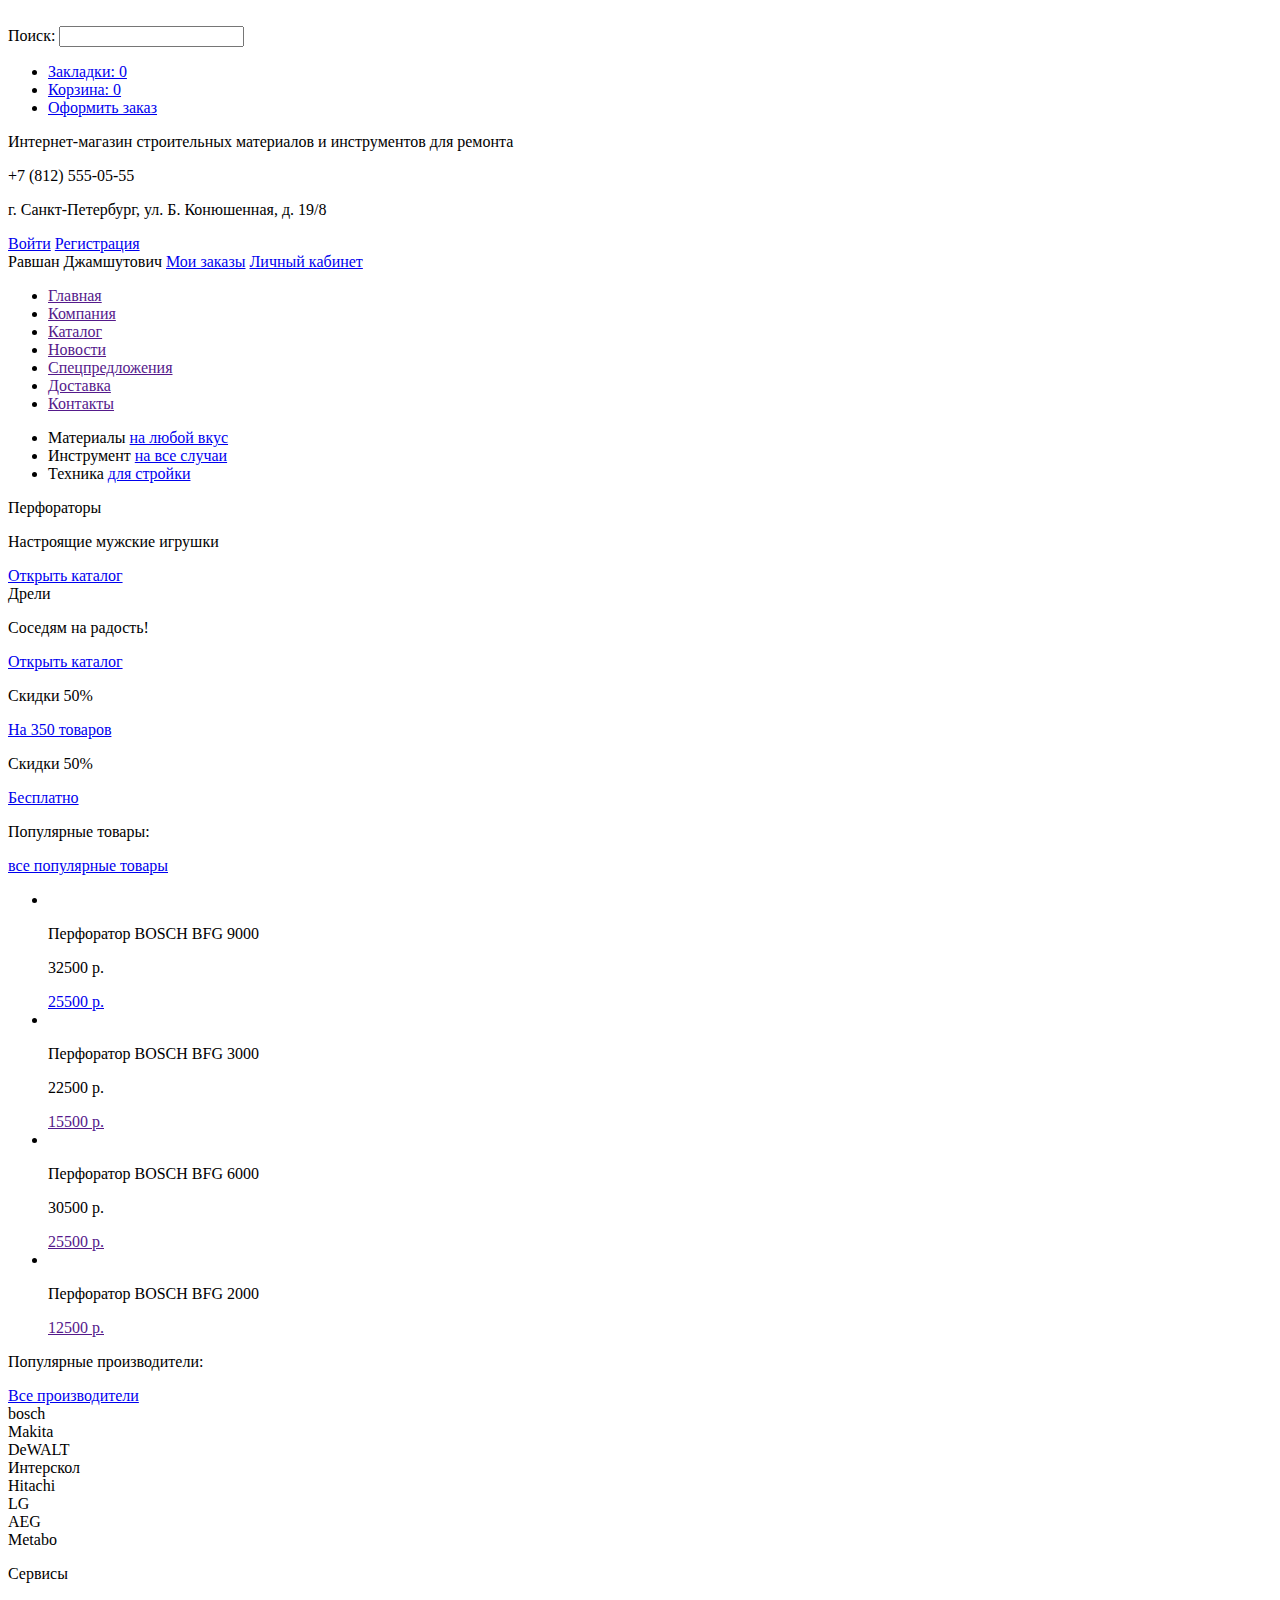
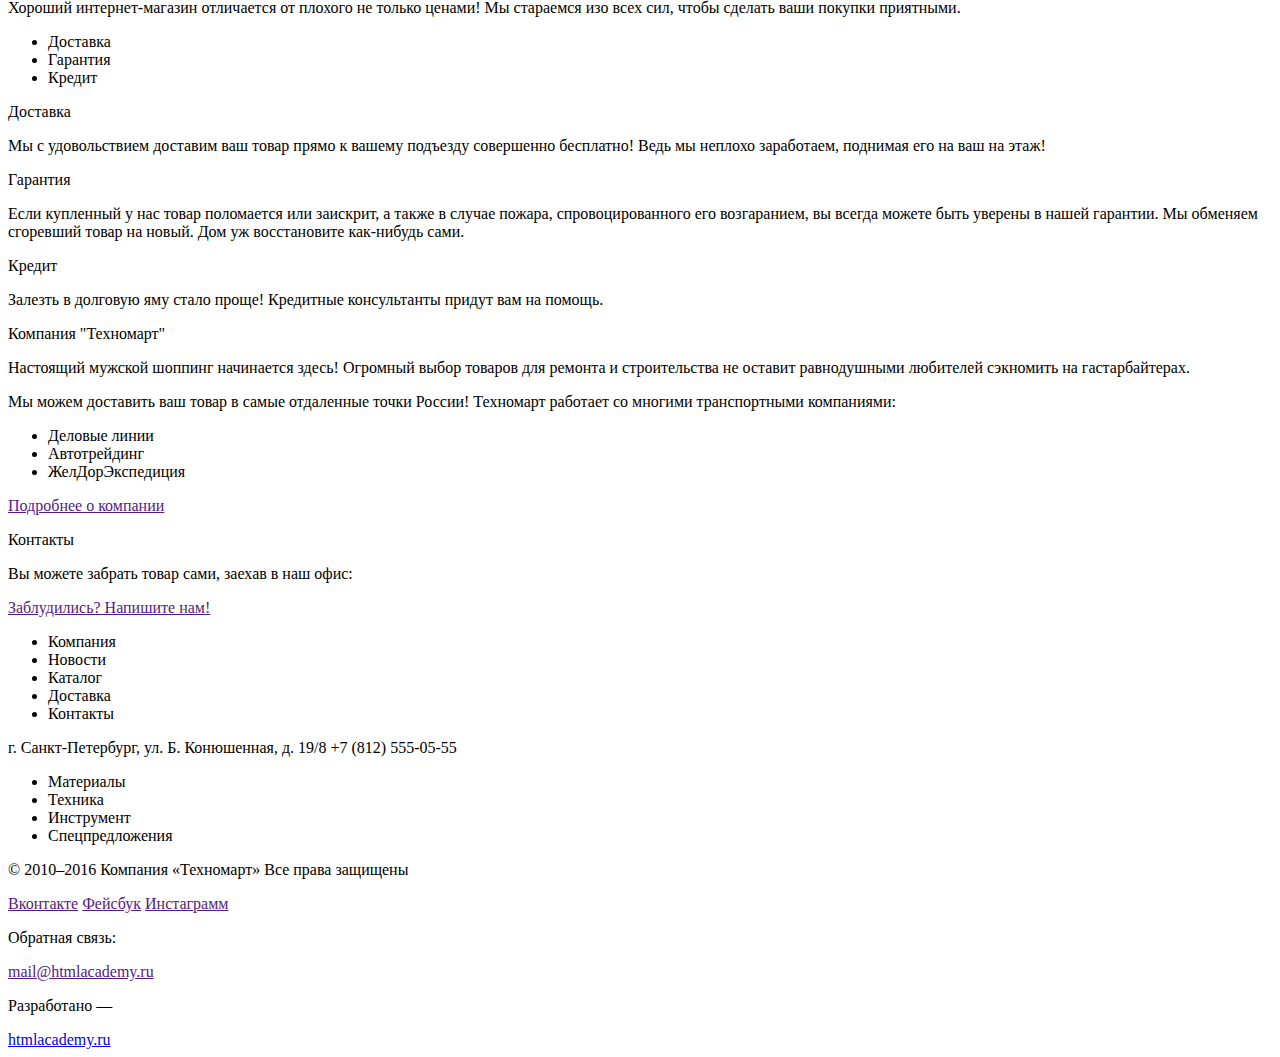
==== index.html @ 4c8e5099 "разметка catalog" ====
<!DOCTYPE html>
<html lang="ru">
  <head>
    <meta charset="utf-8">
    <title>HTML Academy: Техномарт</title>
  </head>
  <body>
    <header>
      <section class="top-menu">
        <div class="logo">
          <img src="" alt="">
        </div>
        <section class="top-menu__search">
          <form action="">
            <label for="search">Поиск:</label>
            <input type="text" name="search">
          </form>
        </section>
        <section class="top-menu__cart">
          <ul class="cart__list">
            <li class="cart__item">
              <a href="#" class="cart__link">Закладки: 0</a>
            </li>
            <li class="cart__item">
              <a href="#" class="cart__link">Корзина: 0</a>
            </li>
            <li class="cart__item">
              <a href="#" class="cart__link">Оформить заказ</a>
            </li>
          </ul>
        </section>
      </section>
      <section class="user-menu">
        <div class="user-menu__slogan">
          <p>Интернет-магазин строительных материалов и инструментов для ремонта</p>
        </div>
        <section class="user-menu__contacts">
          <p class="user-menu__contacts-tel">+7 (812) 555-05-55</p>
          <p class="user-menu__contacts-adress">г. Санкт-Петербург, ул. Б. Конюшенная, д. 19/8</p>
        </section>
        <section class="user-menu__login">
          <div class="user-menu__login-enter">
            <a href="#">Войти</a>
            <a href="#">Регистрация</a>
          </div>
          <div class="user-menu__login-info  user-menu__login-info--hidden">
            <a class="user-menu__login-name">Равшан Джамшутович</a>
            <a href="#">Мои заказы</a>
            <a href="#">Личный кабинет</a>
          </div>
        </section>
      </section>
      <nav class="menu-navigation">
        <ul class="menu-navigation__list">
          <li class="menu-navigation__item">
            <a href="" class="menu-navigation__link">Главная</a>
            </li>
          <li class="menu-navigation__item">
            <a href="" class="menu-navigation__link">Компания</a>
          </li>
          <li class="menu-navigation__item">
            <a href="" class="menu-navigation__link">Каталог</a>
          </li>
          <li class="menu-navigation__item">
            <a href="" class="menu-navigation__link">Новости</a>
          </li>
          <li class="menu-navigation__item">
            <a href="" class="menu-navigation__link">Спецпредложения</a>
          </li>
          <li class="menu-navigation__item">
            <a href="" class="menu-navigation__link">Доставка</a>
          </li>
          <li class="menu-navigation__item">
            <a href="" class="menu-navigation__link">Контакты</a>
          </li>
        </ul>
      </nav>
    </header>
    <main>
      <section class="sub-menu">
        <section class="category">
          <ul class="category__list">
            <li class="category__item">Материалы
              <a href="#" class="category__item-link">на любой вкус</a>
            </li>
            <li class="category__item">Инструмент
              <a href="#" class="category__item-link">на все случаи</a>
            </li>
            <li class="category__item">Техника
              <a href="#" class="category__item-link">для стройки</a>
            </li>
          </ul>
        </section>
        <section class="slider">
          <span>Перфораторы</span>
          <p>Настроящие мужские игрушки</p>
          <div class="controls">
            <div class="controls__prev"></div>
            <div class="controls__next"></div>
          </div>
          <a href="#" class="slider__link">Открыть каталог</a>
        </section>
        <section class="slider">
          <span>Дрели</span>
          <p>Соседям на радость!</p>
          <div class="controls">
            <div class="controls__prev"></div>
            <div class="controls__next"></div>
          </div>
          <a href="#" class="slider__link">Открыть каталог</a>
        </section>
        <section class="sale">
          <p class="sale__title">Скидки 50%</p>
          <a href="#" class="sale__link">На 350 товаров</a>
        </section>
        <section class="shipping">
          <p class="shipping__title">Скидки 50%</p>
          <a href="#" class="shipping__link">Бесплатно</a>
        </section>
      </section>
      <section class="popular-product">
        <div class="popular-product__title">
          <p>Популярные товары:</p>
          <a href="#" class="popular-product__title-link">все популярные товары</a>
        </div>
        <section class="popular-product__name">
          <ul class="popular-product__list">
            <li class="popular-product__item">
              <div class="popular-product__item-img">
                <img src="" alt="">
              </div>
              <p class="popular-product__item-title">Перфоратор BOSCH BFG 9000</p>
              <p class="popular-product__item-oldcost">32500 р.</p>
              <a href="#" class="popular-product__item-price">25500 р.</a>
            </li>
            <li class="popular-product__item">
              <div class="popular-product__item-img">
                <img src="" alt="">
              </div>
              <p class="popular-product__item-title">Перфоратор BOSCH BFG 3000</p>
              <p class="popular-product__item-oldcost">22500 р.</p>
              <a href="" class="popular-product__item-price">15500 р.</a>
            </li>
            <li class="popular-product__item">
              <div class="popular-product__item-img">
                <img src="" alt="">
              </div>
              <p class="popular-product__item-title">Перфоратор BOSCH BFG 6000</p>
              <p class="popular-product__item-oldcost">30500 р.</p>
              <a href="" class="popular-product__item-price">25500 р.</a>
            </li>
            <li class="popular-product__item">
              <div class="popular-product__item-img">
                <img src="" alt="">
              </div>
              <p class="popular-product__item-title">Перфоратор BOSCH BFG 2000</p>
              <a href="" class="popular-product__item-price">12500 р.</a>
            </li>
          </ul>
        </section>
      </section>
      <section class="popular-mark">
        <div class="popular-mark__title">
          <p>Популярные производители:</p>
          <a href="#" class="popular-mark__title-link">Все производители</a>
        </div>
        <section class="popular-mark__name">
          <li class="popular-mark__item">
            <span class="popular-mark__item-name  popular-mark__item-name--hidden">bosch</span>
            <a href="" class="popular-mark__item-link">
              <img src="" alt="">
            </a>
          </li>
          <li class="popular-mark__item">
            <span class="popular-mark__item-name  popular-mark__item-name--hidden">Makita</span>
            <a href="" class="popular-mark__item-link">
              <img src="" alt="">
            </a>
          </li>
          <li class="popular-mark__item">
            <span class="popular-mark__item-name  popular-mark__item-name--hidden">DeWALT</span>
            <a href="" class="popular-mark__item-link">
              <img src="" alt="">
            </a>
          </li>
          <li class="popular-mark__item">
            <span class="popular-mark__item-name  popular-mark__item-name--hidden">Интерскол</span>
            <a href="" class="popular-mark__item-link">
              <img src="" alt="">
            </a>
          </li>
          <li class="popular-mark__item">
            <span class="popular-mark__item-name  popular-mark__item-name--hidden">Hitachi</span>
            <a href="" class="popular-mark__item-link">
              <img src="" alt="">
            </a>
          </li>
          <li class="popular-mark__item">
            <span class="popular-mark__item-name  popular-mark__item-name--hidden">LG</span>
            <a href="" class="popular-mark__item-link">
              <img src="" alt="">
            </a>
          </li>
          <li class="popular-mark__item">
            <span class="popular-mark__item-name  popular-mark__item-name--hidden">AEG</span>
            <a href="" class="popular-mark__item-link">
              <img src="" alt="">
            </a>
          </li>
          <li class="popular-mark__item">
            <span class="popular-mark__item-name  popular-mark__item-name--hidden">Metabo</span>
            <a href="" class="popular-mark__item-link">
              <img src="" alt="">
            </a>
          </li>
        </section>
      </section>
      <section class="service">
        <div class="service__description">
          <p class="service__title">Сервисы</p>
          <p class="service__subtitle">Хороший интернет-магазин отличается от плохого не только ценами! Мы стараемся изо всех сил, чтобы сделать ваши покупки приятными.</p>
        </div>
        <section class="service__submenu">
          <ul class="service__submenu-list">
            <li class="service__submenu-item">Доставка</li>
            <li class="service__submenu-item">Гарантия</li>
            <li class="service__submenu-item">Кредит</li>
          </ul>
        </section>
          <section class="service__features">
            <p class="service__features-title">Доставка</p>
            <p class="service__features-description">Мы с удовольствием доставим ваш товар прямо к вашему подъезду совершенно бесплатно! Ведь мы неплохо заработаем, поднимая его на ваш на этаж!
            </p>
          </section>
          <section class="service__features">
            <p class="service__features-title">Гарантия</p>
            <p class="service__features-description">Если купленный у нас товар поломается или заискрит, а также в случае пожара, спровоцированного его возгаранием,  вы всегда можете быть уверены в нашей гарантии. Мы обменяем сгоревший товар на новый. Дом уж восстановите как-нибудь сами.
            </p>
          </section>
          <section class="service__features">
            <p class="service__features-title">Кредит</p>
            <p class="service__features-description">Залезть в долговую яму стало проще! Кредитные консультанты придут вам на помощь.
            </p>
          </section>
      </section>
      <section class="info">
        <section class="about-us">
          <p class="about-us__title">Компания "Техномарт"</p>
          <p class="about-us__description">Настоящий мужской шоппинг начинается здесь! Огромный выбор товаров для ремонта и строительства не оставит равнодушными любителей сэкномить на гастарбайтерах.
          </p>
          <p class="about-us__delivery">Мы можем доставить ваш товар в самые отдаленные точки России! Техномарт работает со многими транспортными компаниями:
          </p>
          <ul class="about-us__delivery-list">
            <li class="about-us__delivery-item">Деловые линии</li>
            <li class="about-us__delivery-item">Автотрейдинг</li>
            <li class="about-us__delivery-item">ЖелДорЭкспедиция</li>
          </ul>
          <a href="" class="about-us__link">Подробнее о компании</a>
        </section>
        <section class="contacts">
          <p class="contacts__title">Контакты</p>
          <p class="contacts__description">Вы можете забрать товар сами, заехав в наш офис:
          </p>
          <div class="contacts__map"></div>
          <a href="" class="contacts__popup">Заблудились? Напишите нам!</a>
        </section>
      </section>
    </main>
    <footer>
      <div class="footer__top">
        <div class="logo"></div>
        <nav class="footer__top-menu">
          <ul class="footer__top-menu-list">
            <li class="footer__top-menu-item">Компания</li>
            <li class="footer__top-menu-item">Новости</li>
            <li class="footer__top-menu-item">Каталог</li>
            <li class="footer__top-menu-item">Доставка</li>
            <li class="footer__top-menu-item">Контакты</li>
          </ul>
        </nav>
        <p class="footer__top-adress">г. Санкт-Петербург, ул. Б. Конюшенная, д. 19/8 +7 (812) 555-05-55
        </p>
        <section class="footer__top-submenu">
          <ul class="footer__top-submenu-list">
            <li class="footer__top-submenu-item">Материалы</li>
            <li class="footer__top-submenu-item">Техника</li>
            <li class="footer__top-submenu-item">Инструмент</li>
            <li class="footer__top-submenu-item">Спецпредложения</li>
          </ul>
        </section>
      </div>
      <div class="footer-bottom">
        <section class="footer-bottom__copyright">
          <p class="footer-bottom__copyright-text">© 2010–2016 Компания «Техномарт» Все права защищены
          </p>
        </section>
        <section class="footer-bottom__social">
          <a href="" class="footer-bottom__social-link">Вконтакте</a>
          <a href="" class="footer-bottom__social-link">Фейсбук</a>
          <a href="" class="footer-bottom__social-link">Инстаграмм</a>
        </section>
        <div class="footer-bottom__feedback">
          <p class="footer-bottom__feedback-text">Обратная связь:</p>
          <a href="" class="footer-bottom__feedback-mail">mail@htmlacademy.ru</a>
        </div>
        <div class="footer-bottom__developer">
          <p class="footer-bottom__developer-text">Разработано —</p>
          <a href="htmlacademy.ru" class="footer-bottom__developer-link">htmlacademy.ru</a>
        </div>
      </div>
    </footer>
  </body>
</html>
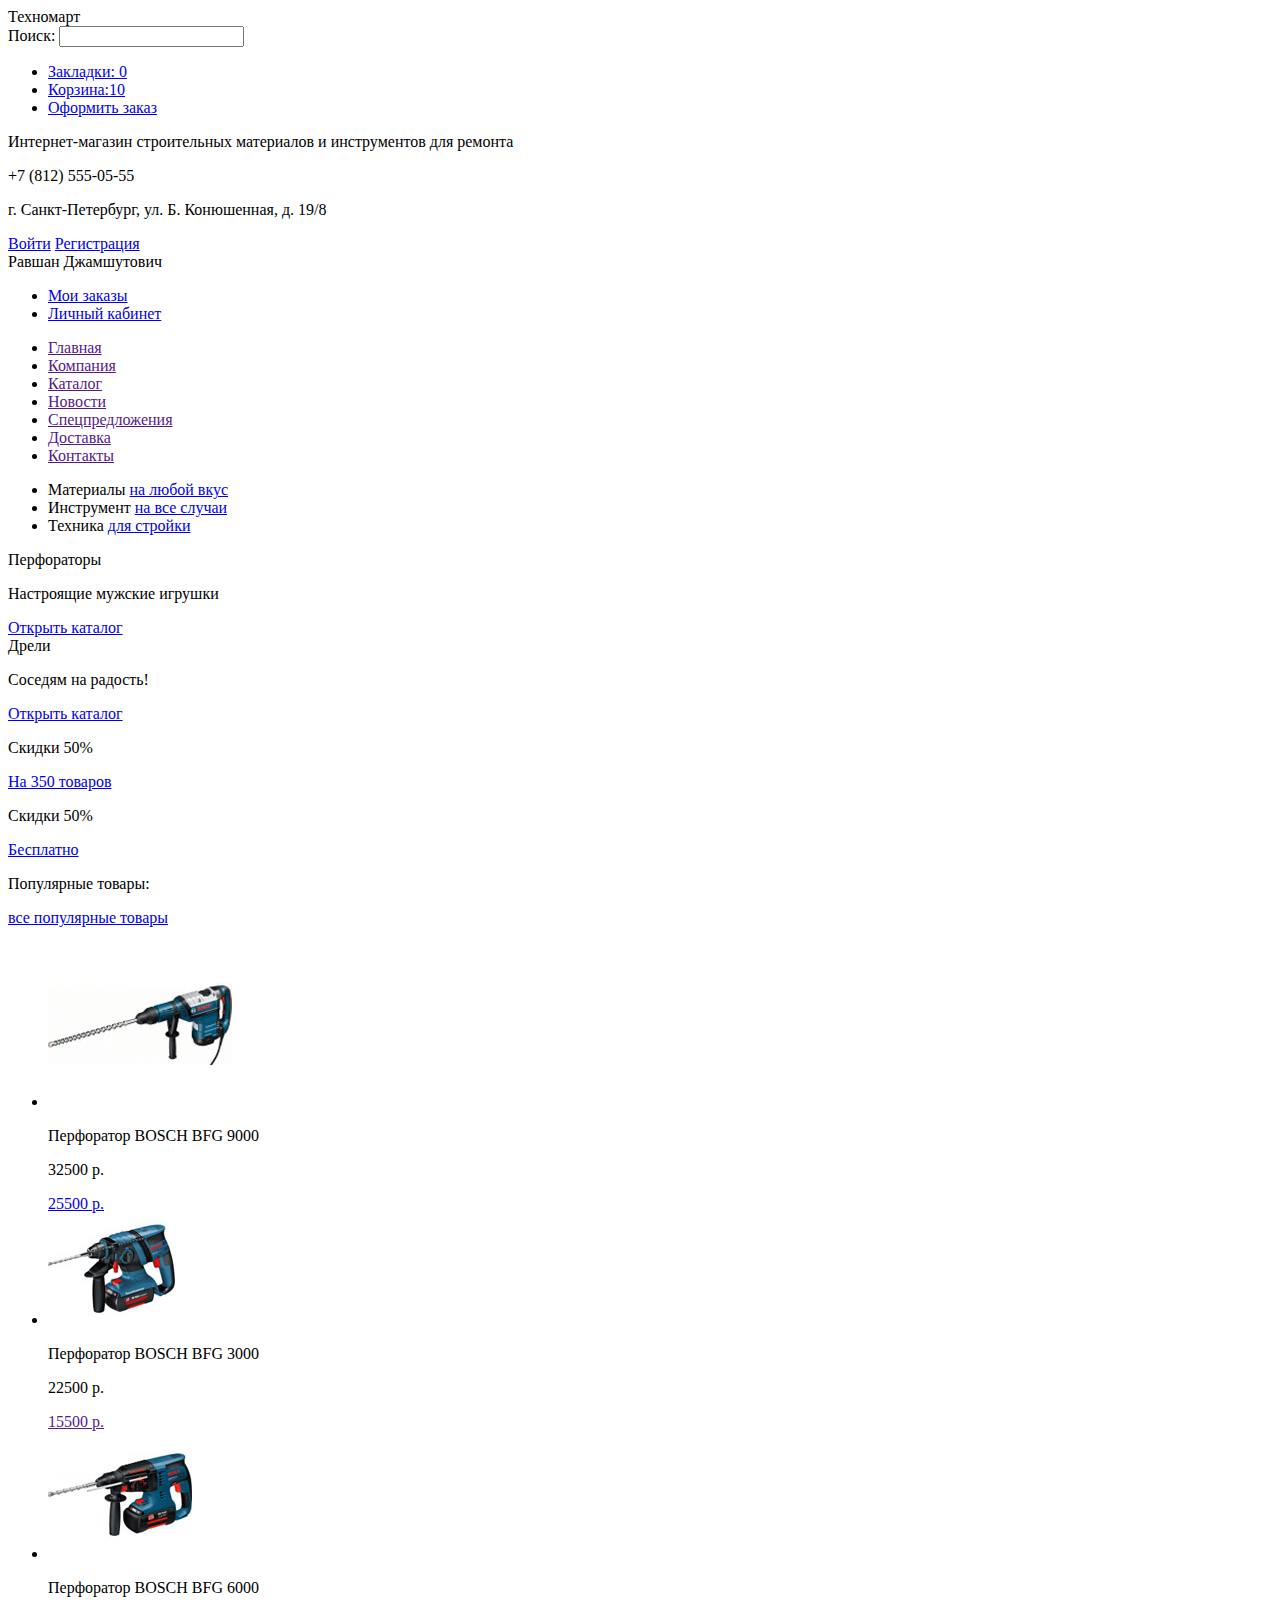
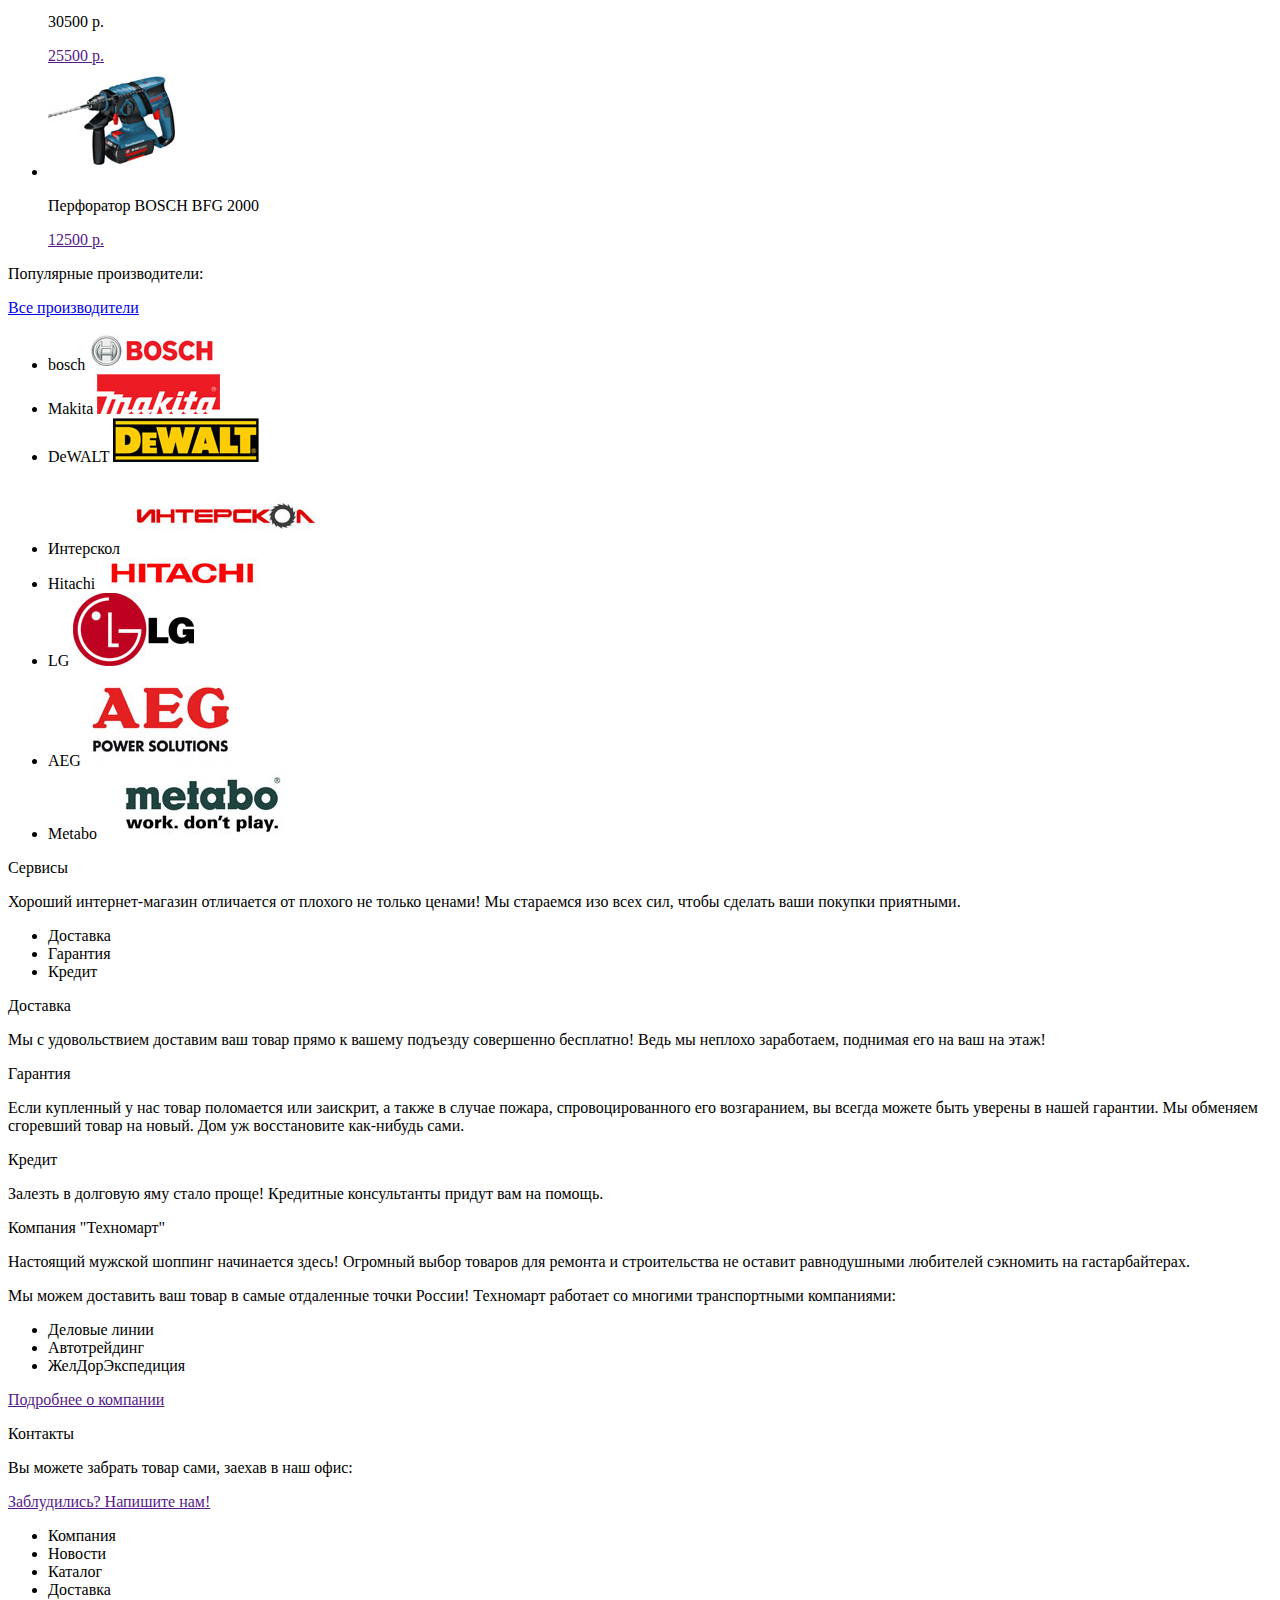
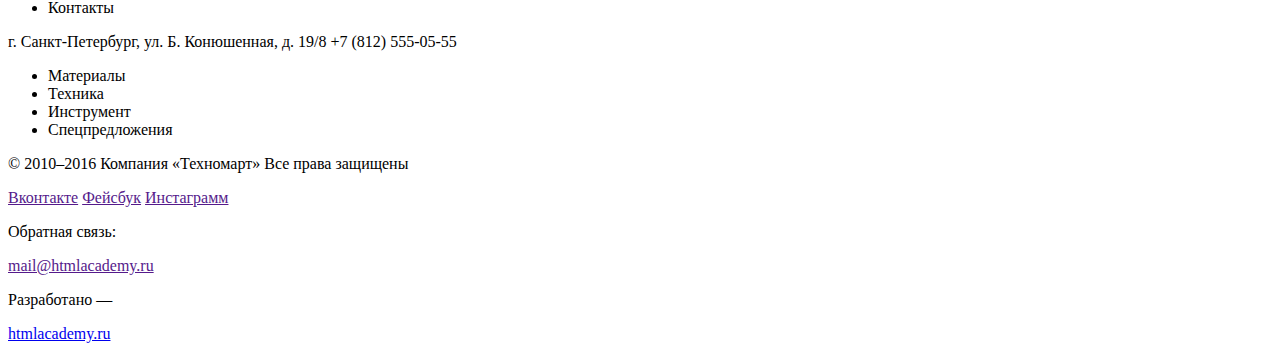
==== commit 4b00843b: "правки бэм-наименований и добавление изображений" ====
--- a/index.html
+++ b/index.html
@@ -5,27 +5,27 @@
     <title>HTML Academy: Техномарт</title>
   </head>
   <body>
-    <header>
+   <header>
       <section class="top-menu">
         <div class="logo">
-          <img src="" alt="">
+          <span>Техномарт</span>
         </div>
         <section class="top-menu__search">
-          <form action="">
+          <form method="get">
             <label for="search">Поиск:</label>
-            <input type="text" name="search">
+            <input type="text" name="search" id="search">
           </form>
         </section>
         <section class="top-menu__cart">
-          <ul class="cart__list">
-            <li class="cart__item">
-              <a href="#" class="cart__link">Закладки: 0</a>
-            </li>
-            <li class="cart__item">
-              <a href="#" class="cart__link">Корзина: 0</a>
-            </li>
-            <li class="cart__item">
-              <a href="#" class="cart__link">Оформить заказ</a>
+          <ul class="top-menu__cart-list">
+            <li class="top-menu__cart-tem">
+              <a href="#" class="top-menu__cart-item-link">Закладки: 0</a>
+            </li>
+            <li class="top-menu__cart-item">
+              <a href="#" class="top-menu__cart-item-link  top-menu__cart-item-link--color">Корзина:10</a>
+            </li>
+            <li class="top-menu__cart-item">
+              <a href="#" class="top-menu__cart-item-link">Оформить заказ</a>
             </li>
           </ul>
         </section>
@@ -40,13 +40,19 @@
         </section>
         <section class="user-menu__login">
           <div class="user-menu__login-enter">
-            <a href="#">Войти</a>
-            <a href="#">Регистрация</a>
+            <a href="#" title="Войти">Войти</a>
+            <a href="#" title="Регистрация">Регистрация</a>
           </div>
           <div class="user-menu__login-info  user-menu__login-info--hidden">
             <a class="user-menu__login-name">Равшан Джамшутович</a>
-            <a href="#">Мои заказы</a>
-            <a href="#">Личный кабинет</a>
+            <ul class="user-menu__login-info-list">
+              <li class="user-menu__login-info-item">
+                <a href="#">Мои заказы</a>
+              </li>
+              <li class="user-menu__login-info-item">
+                <a href="#">Личный кабинет</a>
+              </li>
+            </ul>
           </div>
         </section>
       </section>
@@ -127,7 +133,7 @@
           <ul class="popular-product__list">
             <li class="popular-product__item">
               <div class="popular-product__item-img">
-                <img src="" alt="">
+                <img src="img/bosh9000.jpg" width="184" height="164" alt="Перфоратор BOSCH BFG 9000">
               </div>
               <p class="popular-product__item-title">Перфоратор BOSCH BFG 9000</p>
               <p class="popular-product__item-oldcost">32500 р.</p>
@@ -135,7 +141,7 @@
             </li>
             <li class="popular-product__item">
               <div class="popular-product__item-img">
-                <img src="" alt="">
+                <img src="img/bosh3000.jpg" width="127" height="112" alt="Перфоратор BOSCH BFG 3000">
               </div>
               <p class="popular-product__item-title">Перфоратор BOSCH BFG 3000</p>
               <p class="popular-product__item-oldcost">22500 р.</p>
@@ -143,7 +149,7 @@
             </li>
             <li class="popular-product__item">
               <div class="popular-product__item-img">
-                <img src="" alt="">
+                <img src="img/bosh6000.jpg" width="144" height="128" alt="Перфоратор BOSCH BFG 6000">
               </div>
               <p class="popular-product__item-title">Перфоратор BOSCH BFG 6000</p>
               <p class="popular-product__item-oldcost">30500 р.</p>
@@ -151,7 +157,7 @@
             </li>
             <li class="popular-product__item">
               <div class="popular-product__item-img">
-                <img src="" alt="">
+                <img src="img/bosh2000.jpg" width="127" height="112" alt="Перфоратор BOSCH BFG 2000">
               </div>
               <p class="popular-product__item-title">Перфоратор BOSCH BFG 2000</p>
               <a href="" class="popular-product__item-price">12500 р.</a>
@@ -165,54 +171,56 @@
           <a href="#" class="popular-mark__title-link">Все производители</a>
         </div>
         <section class="popular-mark__name">
-          <li class="popular-mark__item">
-            <span class="popular-mark__item-name  popular-mark__item-name--hidden">bosch</span>
-            <a href="" class="popular-mark__item-link">
-              <img src="" alt="">
-            </a>
-          </li>
-          <li class="popular-mark__item">
-            <span class="popular-mark__item-name  popular-mark__item-name--hidden">Makita</span>
-            <a href="" class="popular-mark__item-link">
-              <img src="" alt="">
-            </a>
-          </li>
-          <li class="popular-mark__item">
-            <span class="popular-mark__item-name  popular-mark__item-name--hidden">DeWALT</span>
-            <a href="" class="popular-mark__item-link">
-              <img src="" alt="">
-            </a>
-          </li>
-          <li class="popular-mark__item">
-            <span class="popular-mark__item-name  popular-mark__item-name--hidden">Интерскол</span>
-            <a href="" class="popular-mark__item-link">
-              <img src="" alt="">
-            </a>
-          </li>
-          <li class="popular-mark__item">
-            <span class="popular-mark__item-name  popular-mark__item-name--hidden">Hitachi</span>
-            <a href="" class="popular-mark__item-link">
-              <img src="" alt="">
-            </a>
-          </li>
-          <li class="popular-mark__item">
-            <span class="popular-mark__item-name  popular-mark__item-name--hidden">LG</span>
-            <a href="" class="popular-mark__item-link">
-              <img src="" alt="">
-            </a>
-          </li>
-          <li class="popular-mark__item">
-            <span class="popular-mark__item-name  popular-mark__item-name--hidden">AEG</span>
-            <a href="" class="popular-mark__item-link">
-              <img src="" alt="">
-            </a>
-          </li>
-          <li class="popular-mark__item">
-            <span class="popular-mark__item-name  popular-mark__item-name--hidden">Metabo</span>
-            <a href="" class="popular-mark__item-link">
-              <img src="" alt="">
-            </a>
-          </li>
+          <ul class="popular-mark__name-list">
+            <li class="popular-mark__name-item">
+              <span class="popular-mark__name-item-title  popular-mark__name-item-title--hidden">bosch</span>
+              <a href="" class="popular-mark__name-item-link">
+                <img src="img/logo-bosch.jpg" width="126" height="37" alt="bosch">
+              </a>
+            </li>
+            <li class="popular-mark__name-item">
+              <span class="popular-mark__name-item-title  popular-mark__name-item-title--hidden">Makita</span>
+              <a href="" class="popular-mark__name-item-link">
+                <img src="img/Makita.jpg" width="123" height="40" alt="Makita">
+              </a>
+            </li>
+            <li class="popular-mark__name-item">
+              <span class="popular-mark__name-item-title  popular-mark__name-item-title--hidden">DeWALT</span>
+              <a href="" class="popular-mark__name-item-link">
+                <img src="img/DeWALT.jpg" width="146" height="44" alt="DeWALT">
+              </a>
+            </li>
+            <li class="popular-mark__name-item">
+              <span class="popular-mark__name-item-title  popular-mark__name-item-title--hidden">Интерскол</span>
+              <a href="" class="popular-mark__name-item-link">
+                <img src="img/%D0%98%D0%BD%D1%82%D0%B5%D1%80%D1%81%D0%BA%D0%BE%D0%BB.jpg" width="200" height="88" alt="Интерскол">
+              </a>
+            </li>
+            <li class="popular-mark__name-item">
+              <span class="popular-mark__name-item-title  popular-mark__name-item-title--hidden">Hitachi</span>
+              <a href="" class="popular-mark__name-item-link">
+                <img src="img/Hitachi.jpg" width="169" height="31" alt="Hitachi">
+              </a>
+            </li>
+            <li class="popular-mark__name-item">
+              <span class="popular-mark__name-item-title  popular-mark__name-item-title--hidden">LG</span>
+              <a href="" class="popular-mark__name-item-link">
+                <img src="img/LG.jpg" width="121" height="73" alt="LG">
+              </a>
+            </li>
+            <li class="popular-mark__name-item">
+              <span class="popular-mark__name-item-title  popular-mark__name-item-title--hidden">AEG</span>
+              <a href="" class="popular-mark__name-item-link">
+                <img src="img/AEG.jpg" width="151" height="96" alt="AEG">
+              </a>
+            </li>
+            <li class="popular-mark__name-item">
+              <span class="popular-mark__name-item-title  popular-mark__name-item-title--hidden">Metabo</span>
+              <a href="" class="popular-mark__name-item-link">
+                <img src="img/Metabo.jpg" width="204" height="69" alt="Metabo">
+              </a>
+            </li>
+          </ul>
         </section>
       </section>
       <section class="service">
@@ -267,25 +275,25 @@
       </section>
     </main>
     <footer>
-      <div class="footer__top">
+      <div class="footer-top">
         <div class="logo"></div>
-        <nav class="footer__top-menu">
-          <ul class="footer__top-menu-list">
-            <li class="footer__top-menu-item">Компания</li>
-            <li class="footer__top-menu-item">Новости</li>
-            <li class="footer__top-menu-item">Каталог</li>
-            <li class="footer__top-menu-item">Доставка</li>
-            <li class="footer__top-menu-item">Контакты</li>
+        <nav class="footer-top__menu">
+          <ul class="footer-top__menu-list">
+            <li class="footer-top__menu-item">Компания</li>
+            <li class="footer-top__menu-item">Новости</li>
+            <li class="footer-top__menu-item">Каталог</li>
+            <li class="footer-top__menu-item">Доставка</li>
+            <li class="footer-top__menu-item">Контакты</li>
           </ul>
         </nav>
-        <p class="footer__top-adress">г. Санкт-Петербург, ул. Б. Конюшенная, д. 19/8 +7 (812) 555-05-55
+        <p class="footer-top__adress">г. Санкт-Петербург, ул. Б. Конюшенная, д. 19/8 +7 (812) 555-05-55
         </p>
-        <section class="footer__top-submenu">
-          <ul class="footer__top-submenu-list">
-            <li class="footer__top-submenu-item">Материалы</li>
-            <li class="footer__top-submenu-item">Техника</li>
-            <li class="footer__top-submenu-item">Инструмент</li>
-            <li class="footer__top-submenu-item">Спецпредложения</li>
+        <section class="footer-top__submenu">
+          <ul class="footer-top__submenu-list">
+            <li class="footer-top__submenu-item">Материалы</li>
+            <li class="footer-top__submenu-item">Техника</li>
+            <li class="footer-top__submenu-item">Инструмент</li>
+            <li class="footer-top__submenu-item">Спецпредложения</li>
           </ul>
         </section>
       </div>
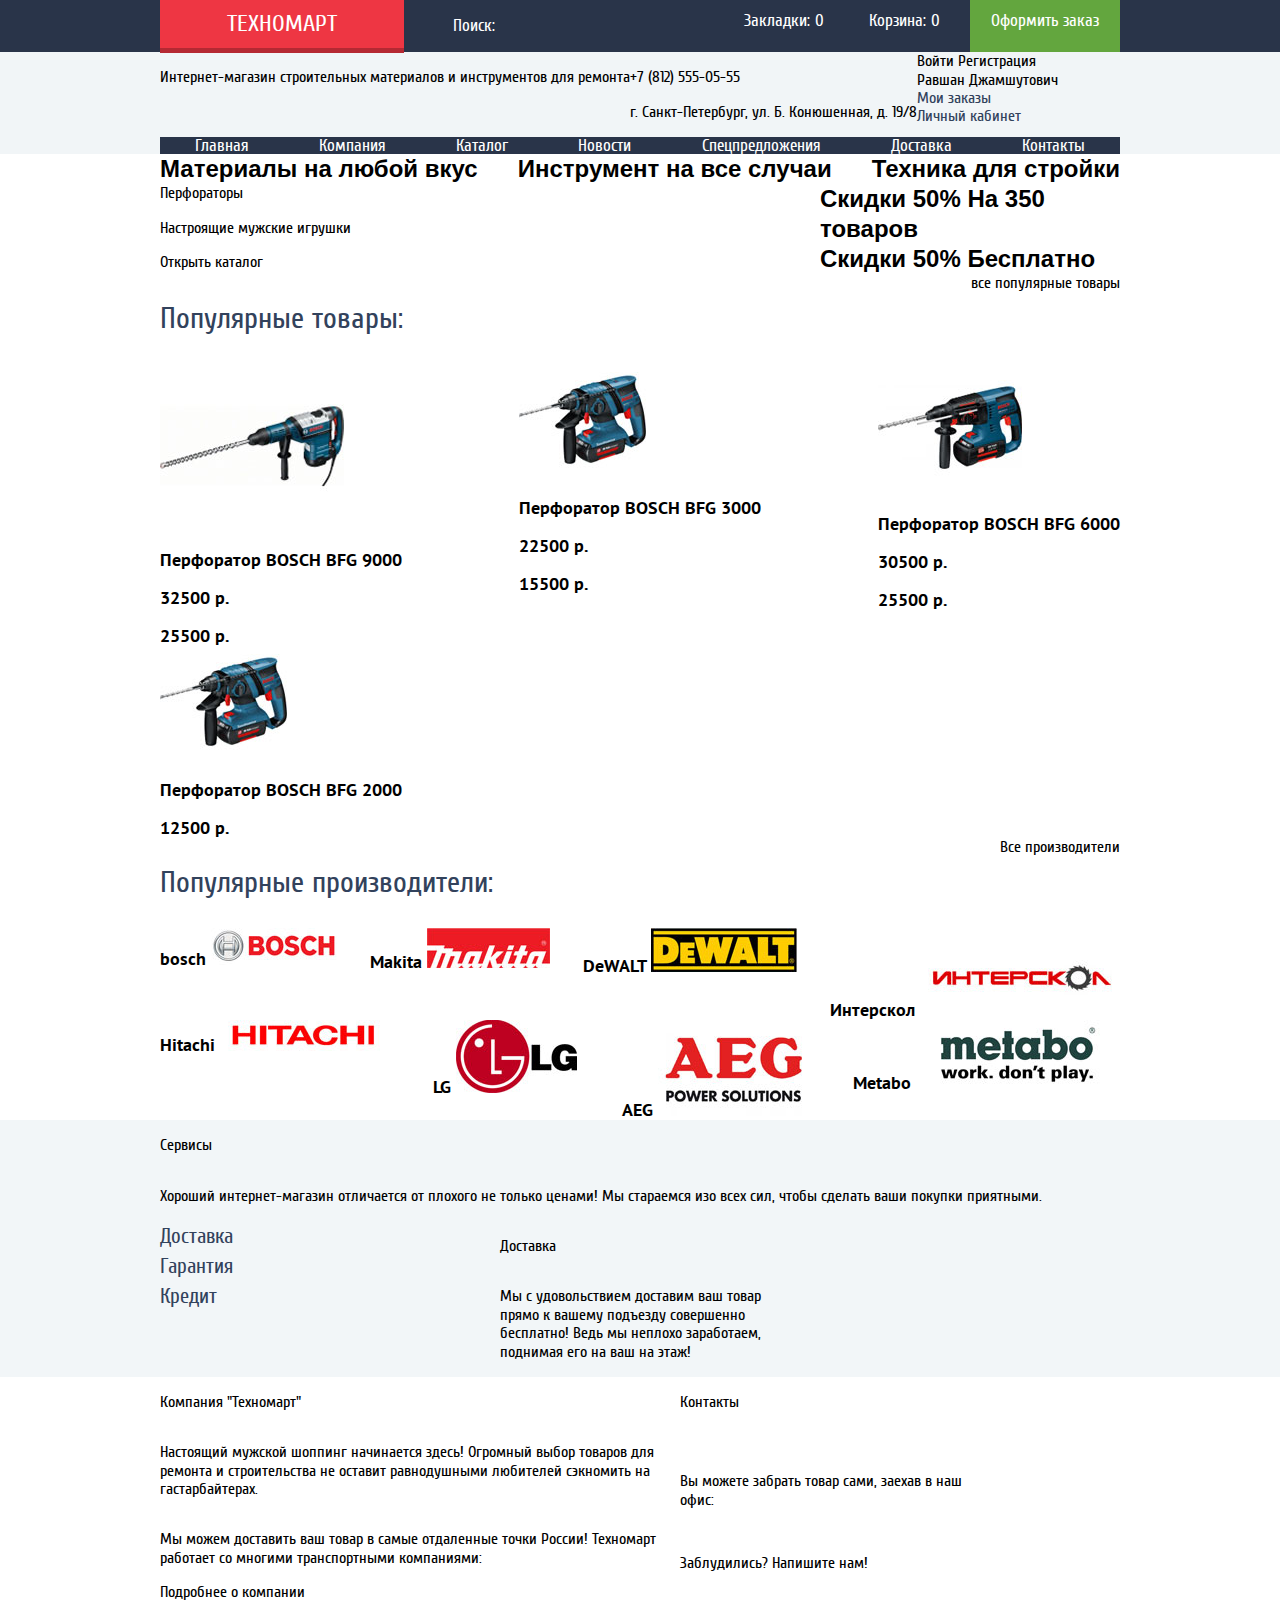
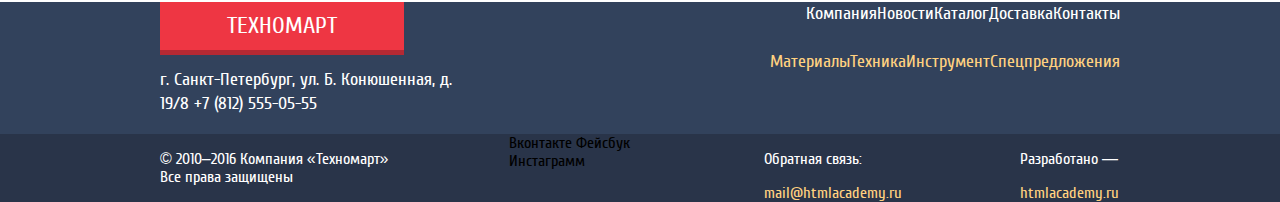
==== commit 21daf385: "правка разметки + сетка" ====
--- a/index.html
+++ b/index.html
@@ -2,318 +2,355 @@
 <html lang="ru">
   <head>
     <meta charset="utf-8">
+    <link href="css/normalize.css" rel="stylesheet">
+    <link href="css/style.css" rel="stylesheet">
     <title>HTML Academy: Техномарт</title>
   </head>
   <body>
-   <header>
+    <header>
       <section class="top-menu">
-        <div class="logo">
-          <span>Техномарт</span>
+        <div class="wrapper  wrapper--nowrap">
+          <div class="logo">
+            <a class="logo__title">Техномарт</a>
+          </div>
+          <section class="top-menu__search">
+            <form method="get" class="form-search">
+              <label for="search" class="form-search__name">Поиск:</label>
+              <input type="search" name="search" id="search" class="form-search__input">
+            </form>
+          </section>
+          <section class="top-menu__cart">
+            <ul class="top-menu__cart-list">
+              <li class="top-menu__cart-item">
+                <a href="#" class="top-menu__cart-item-link">Закладки:<span>0</span></a>
+              </li>
+              <li class="top-menu__cart-item">
+                <a href="#" class="top-menu__cart-item-link  top-menu__cart-item-link--color">Корзина:<span>0</span></a>
+              </li>
+              <li class="top-menu__cart-item">
+                <a href="#" class="top-menu__cart-item-link">Оформить заказ</a>
+              </li>
+            </ul>
+          </section>
         </div>
-        <section class="top-menu__search">
-          <form method="get">
-            <label for="search">Поиск:</label>
-            <input type="text" name="search" id="search">
-          </form>
+      </section>
+      <div class="wrapper">
+        <section class="user-menu">
+          <div class="user-menu__slogan">
+            <p>Интернет-магазин строительных материалов и инструментов для ремонта</p>
+          </div>
+          <section class="user-menu__contacts">
+            <p class="user-menu__contacts-tel">+7 (812) 555-05-55</p>
+            <p class="user-menu__contacts-adress">г. Санкт-Петербург, ул. Б. Конюшенная, д. 19/8
+            </p>
+          </section>
+          <section class="user-menu__login">
+            <div class="user-menu__login-enter">
+              <a href="#" title="Войти">Войти</a>
+              <a href="#" title="Регистрация">Регистрация</a>
+            </div>
+            <div class="user-menu__login-info  user-menu__login-info--hidden">
+              <a class="user-menu__login-name">Равшан Джамшутович</a>
+              <ul class="user-menu__login-info-list">
+                <li class="user-menu__login-info-item">
+                  <a href="#">Мои заказы</a>
+                </li>
+                <li class="user-menu__login-info-item">
+                  <a href="#">Личный кабинет</a>
+                </li>
+              </ul>
+            </div>
+          </section>
         </section>
-        <section class="top-menu__cart">
-          <ul class="top-menu__cart-list">
-            <li class="top-menu__cart-tem">
-              <a href="#" class="top-menu__cart-item-link">Закладки: 0</a>
-            </li>
-            <li class="top-menu__cart-item">
-              <a href="#" class="top-menu__cart-item-link  top-menu__cart-item-link--color">Корзина:10</a>
-            </li>
-            <li class="top-menu__cart-item">
-              <a href="#" class="top-menu__cart-item-link">Оформить заказ</a>
+        <nav class="menu-navigation">
+          <ul class="menu-navigation__list">
+            <li class="menu-navigation__item">
+              <a href="" class="menu-navigation__link">Главная</a>
+              </li>
+            <li class="menu-navigation__item">
+              <a href="#" class="menu-navigation__link">Компания</a>
+            </li>
+            <li class="menu-navigation__item">
+              <a href="catalog.html" class="menu-navigation__link">Каталог</a>
+            </li>
+            <li class="menu-navigation__item">
+              <a href="#" class="menu-navigation__link">Новости</a>
+            </li>
+            <li class="menu-navigation__item">
+              <a href="#" class="menu-navigation__link">Спецпредложения</a>
+            </li>
+            <li class="menu-navigation__item">
+              <a href="#" class="menu-navigation__link">Доставка</a>
+            </li>
+            <li class="menu-navigation__item">
+              <a href="#" class="menu-navigation__link">Контакты</a>
             </li>
           </ul>
-        </section>
-      </section>
-      <section class="user-menu">
-        <div class="user-menu__slogan">
-          <p>Интернет-магазин строительных материалов и инструментов для ремонта</p>
-        </div>
-        <section class="user-menu__contacts">
-          <p class="user-menu__contacts-tel">+7 (812) 555-05-55</p>
-          <p class="user-menu__contacts-adress">г. Санкт-Петербург, ул. Б. Конюшенная, д. 19/8</p>
-        </section>
-        <section class="user-menu__login">
-          <div class="user-menu__login-enter">
-            <a href="#" title="Войти">Войти</a>
-            <a href="#" title="Регистрация">Регистрация</a>
-          </div>
-          <div class="user-menu__login-info  user-menu__login-info--hidden">
-            <a class="user-menu__login-name">Равшан Джамшутович</a>
-            <ul class="user-menu__login-info-list">
-              <li class="user-menu__login-info-item">
-                <a href="#">Мои заказы</a>
-              </li>
-              <li class="user-menu__login-info-item">
-                <a href="#">Личный кабинет</a>
-              </li>
-            </ul>
-          </div>
-        </section>
-      </section>
-      <nav class="menu-navigation">
-        <ul class="menu-navigation__list">
-          <li class="menu-navigation__item">
-            <a href="" class="menu-navigation__link">Главная</a>
-            </li>
-          <li class="menu-navigation__item">
-            <a href="" class="menu-navigation__link">Компания</a>
-          </li>
-          <li class="menu-navigation__item">
-            <a href="" class="menu-navigation__link">Каталог</a>
-          </li>
-          <li class="menu-navigation__item">
-            <a href="" class="menu-navigation__link">Новости</a>
-          </li>
-          <li class="menu-navigation__item">
-            <a href="" class="menu-navigation__link">Спецпредложения</a>
-          </li>
-          <li class="menu-navigation__item">
-            <a href="" class="menu-navigation__link">Доставка</a>
-          </li>
-          <li class="menu-navigation__item">
-            <a href="" class="menu-navigation__link">Контакты</a>
-          </li>
-        </ul>
-      </nav>
+        </nav>
+     </div>
     </header>
     <main>
-      <section class="sub-menu">
-        <section class="category">
-          <ul class="category__list">
-            <li class="category__item">Материалы
-              <a href="#" class="category__item-link">на любой вкус</a>
-            </li>
-            <li class="category__item">Инструмент
-              <a href="#" class="category__item-link">на все случаи</a>
-            </li>
-            <li class="category__item">Техника
-              <a href="#" class="category__item-link">для стройки</a>
-            </li>
-          </ul>
+      <div class="wrapper">
+        <section class="sub-menu">
+          <section class="category">
+            <ul class="category__list">
+              <li class="category__item  category__item--new">Материалы
+                <a href="#" class="category__item-link">на любой вкус</a>
+              </li>
+              <li class="category__item">Инструмент
+                <a href="#" class="category__item-link">на все случаи</a>
+              </li>
+              <li class="category__item">Техника
+                <a href="#" class="category__item-link">для стройки</a>
+              </li>
+            </ul>
+          </section>
+          <section class="slider">
+            <span>Перфораторы</span>
+            <p>Настроящие мужские игрушки</p>
+            <div class="controls">
+              <div class="controls__prev"></div>
+              <div class="controls__next"></div>
+            </div>
+            <a href="#" class="slider__link">Открыть каталог</a>
+          </section>
+          <section class="slider  slider--hidden">
+            <span>Дрели</span>
+            <p>Соседям на радость!</p>
+            <div class="controls">
+              <div class="controls__prev"></div>
+              <div class="controls__next"></div>
+            </div>
+            <a href="#" class="slider__link">Открыть каталог</a>
+          </section>
+          <section class="sale">
+            <ul class="sale__list">
+              <li class="sale__item">Скидки 50%
+                <a href="#" class="sale__item-link">На 350 товаров</a>
+              </li>
+              <li class="sale__item">Скидки 50%
+                <a href="#" class="sale__item-link">Бесплатно</a>
+              </li>
+            </ul>
+          </section>
         </section>
-        <section class="slider">
-          <span>Перфораторы</span>
-          <p>Настроящие мужские игрушки</p>
-          <div class="controls">
-            <div class="controls__prev"></div>
-            <div class="controls__next"></div>
-          </div>
-          <a href="#" class="slider__link">Открыть каталог</a>
+        <section class="popular-product">
+          <div class="popular-product__title">
+            <p class="popular-product__title-text">Популярные товары:</p>
+            <a href="#" class="popular-product__title-link">все популярные товары</a>
+          </div>
+          <section class="popular-product__name">
+            <ul class="popular-product__name-list">
+              <li class="popular-product__name-item">
+                <div class="popular-product__item-img">
+                  <img src="img/bosh9000.jpg" width="184" height="164" alt="Перфоратор BOSCH BFG 9000">
+                </div>
+                <p class="popular-product__item-title">Перфоратор BOSCH BFG 9000</p>
+                <p class="popular-product__item-oldcost">32500 р.</p>
+                <a href="#" class="popular-product__item-price">25500 р.</a>
+              </li>
+              <li class="popular-product__name-item">
+                <div class="popular-product__item-img">
+                  <img src="img/bosh3000.jpg" width="127" height="112" alt="Перфоратор BOSCH BFG 3000">
+                </div>
+                <p class="popular-product__item-title">Перфоратор BOSCH BFG 3000</p>
+                <p class="popular-product__item-oldcost">22500 р.</p>
+                <a href="" class="popular-product__item-price">15500 р.</a>
+              </li>
+              <li class="popular-product__name-item">
+                <div class="popular-product__item-img">
+                  <img src="img/bosh6000.jpg" width="144" height="128" alt="Перфоратор BOSCH BFG 6000">
+                </div>
+                <p class="popular-product__item-title">Перфоратор BOSCH BFG 6000</p>
+                <p class="popular-product__item-oldcost">30500 р.</p>
+                <a href="" class="popular-product__item-price">25500 р.</a>
+              </li>
+              <li class="popular-product__name-item">
+                <div class="popular-product__item-img">
+                  <img src="img/bosh2000.jpg" width="127" height="112" alt="Перфоратор BOSCH BFG 2000">
+                </div>
+                <p class="popular-product__item-title">Перфоратор BOSCH BFG 2000</p>
+                <a href="" class="popular-product__item-price">12500 р.</a>
+              </li>
+            </ul>
+          </section>
+          <div class="popular-product__title">
+            <p class="popular-product__title-text">Популярные производители:</p>
+            <a href="#" class="popular-product__title-link">Все производители</a>
+          </div>
+          <section class="popular-product__name">
+            <ul class="popular-product__name-list">
+              <li class="popular-product__name-item">
+                <span class="popular-product__name-item-title  popular-product__name-item-title--hidden">bosch</span>
+                <a href="" class="popular-product__name-item-link">
+                  <img src="img/logo-bosch.jpg" width="126" height="37" alt="bosch">
+                </a>
+              </li>
+              <li class="popular-product__name-item">
+                <span class="popular-product__name-item-title  popular-product__name-item-title--hidden">Makita</span>
+                <a href="" class="popular-product__name-item-link">
+                  <img src="img/Makita.jpg" width="123" height="40" alt="Makita">
+                </a>
+              </li>
+              <li class="popular-product__name-item">
+                <span class="popular-product__name-item-title  popular-product__name-item-title--hidden">DeWALT</span>
+                <a href="" class="popular-product__name-item-link">
+                  <img src="img/DeWALT.jpg" width="146" height="44" alt="DeWALT">
+                </a>
+              </li>
+              <li class="popular-product__name-item">
+                <span class="popular-product__name-item-title  popular-product__name-item-title--hidden">Интерскол</span>
+                <a href="" class="popular-product__name-item-link">
+                  <img src="img/%D0%98%D0%BD%D1%82%D0%B5%D1%80%D1%81%D0%BA%D0%BE%D0%BB.jpg" width="200" height="88" alt="Интерскол">
+                </a>
+              </li>
+              <li class="popular-product__name-item">
+                <span class="popular-product__name-item-title  popular-product__name-item-title--hidden">Hitachi</span>
+                <a href="" class="popular-product__name-item-link">
+                  <img src="img/Hitachi.jpg" width="169" height="31" alt="Hitachi">
+                </a>
+              </li>
+              <li class="popular-product__name-item">
+                <span class="popular-product__name-item-title  popular-product__name-item-title--hidden">LG</span>
+                <a href="" class="popular-product__name-item-link">
+                  <img src="img/LG.jpg" width="121" height="73" alt="LG">
+                </a>
+              </li>
+              <li class="popular-product__name-item">
+                <span class="popular-product__name-item-title  popular-product__name-item-title--hidden">AEG</span>
+                <a href="" class="popular-product__name-item-link">
+                  <img src="img/AEG.jpg" width="151" height="96" alt="AEG">
+                </a>
+              </li>
+              <li class="popular-product__name-item">
+                <span class="popular-product__name-item-title  popular-product__name-item-title--hidden">Metabo</span>
+                <a href="" class="popular-product__name-item-link">
+                  <img src="img/Metabo.jpg" width="204" height="69" alt="Metabo">
+                </a>
+              </li>
+            </ul>
+          </section>
         </section>
-        <section class="slider">
-          <span>Дрели</span>
-          <p>Соседям на радость!</p>
-          <div class="controls">
-            <div class="controls__prev"></div>
-            <div class="controls__next"></div>
-          </div>
-          <a href="#" class="slider__link">Открыть каталог</a>
+      </div>
+      <section class="service">
+        <div class="wrapper">
+          <div class="service__description">
+            <p class="service__description-title">Сервисы</p>
+            <p class="service__description-subtitle">Хороший интернет-магазин отличается от плохого не только ценами! Мы стараемся изо всех сил, чтобы сделать ваши покупки приятными.</p>
+          </div>
+          <section class="service__submenu">
+            <ul class="service__submenu-list">
+              <li class="service__submenu-item">Доставка</li>
+              <li class="service__submenu-item">Гарантия</li>
+              <li class="service__submenu-item">Кредит</li>
+            </ul>
+          </section>
+            <section class="service__features">
+              <p class="service__features-title">Доставка</p>
+              <p class="service__features-description">Мы с удовольствием доставим ваш товар прямо к вашему подъезду совершенно бесплатно! Ведь мы неплохо заработаем, поднимая его на ваш на этаж!
+              </p>
+            </section>
+            <section class="service__features  service__features--hidden">
+              <p class="service__features-title">Гарантия</p>
+              <p class="service__features-description">Если купленный у нас товар поломается или заискрит, а также в случае пожара, спровоцированного его возгаранием,  вы всегда можете быть уверены в нашей гарантии. Мы обменяем сгоревший товар на новый. Дом уж восстановите как-нибудь сами.
+              </p>
+            </section>
+            <section class="service__features  service__features--hidden">
+              <p class="service__features-title">Кредит</p>
+              <p class="service__features-description">Залезть в долговую яму стало проще! Кредитные консультанты придут вам на помощь.
+              </p>
+            </section>
+        </div>
+      </section>
+      <div class="wrapper">
+        <section class="info">
+          <section class="about-us">
+            <p class="about-us__title">Компания "Техномарт"</p>
+            <p class="about-us__description">Настоящий мужской шоппинг начинается здесь! Огромный выбор товаров для ремонта и строительства не оставит равнодушными любителей сэкномить на гастарбайтерах.
+            </p>
+            <p class="about-us__delivery">Мы можем доставить ваш товар в самые отдаленные точки России! Техномарт работает со многими транспортными компаниями:
+            </p>
+            <ul class="about-us__delivery-list">
+              <li class="about-us__delivery-item">Деловые линии</li>
+              <li class="about-us__delivery-item">Автотрейдинг</li>
+              <li class="about-us__delivery-item">ЖелДорЭкспедиция</li>
+            </ul>
+            <a href="" class="about-us__link">Подробнее о компании</a>
+          </section>
+          <section class="contacts">
+            <p class="contacts__title">Контакты</p>
+            <p class="contacts__description">Вы можете забрать товар сами, заехав в наш офис:
+            </p>
+            <div class="contacts__map"></div>
+            <a href="" class="contacts__popup">Заблудились? Напишите нам!</a>
+          </section>
         </section>
-        <section class="sale">
-          <p class="sale__title">Скидки 50%</p>
-          <a href="#" class="sale__link">На 350 товаров</a>
-        </section>
-        <section class="shipping">
-          <p class="shipping__title">Скидки 50%</p>
-          <a href="#" class="shipping__link">Бесплатно</a>
-        </section>
-      </section>
-      <section class="popular-product">
-        <div class="popular-product__title">
-          <p>Популярные товары:</p>
-          <a href="#" class="popular-product__title-link">все популярные товары</a>
-        </div>
-        <section class="popular-product__name">
-          <ul class="popular-product__list">
-            <li class="popular-product__item">
-              <div class="popular-product__item-img">
-                <img src="img/bosh9000.jpg" width="184" height="164" alt="Перфоратор BOSCH BFG 9000">
-              </div>
-              <p class="popular-product__item-title">Перфоратор BOSCH BFG 9000</p>
-              <p class="popular-product__item-oldcost">32500 р.</p>
-              <a href="#" class="popular-product__item-price">25500 р.</a>
-            </li>
-            <li class="popular-product__item">
-              <div class="popular-product__item-img">
-                <img src="img/bosh3000.jpg" width="127" height="112" alt="Перфоратор BOSCH BFG 3000">
-              </div>
-              <p class="popular-product__item-title">Перфоратор BOSCH BFG 3000</p>
-              <p class="popular-product__item-oldcost">22500 р.</p>
-              <a href="" class="popular-product__item-price">15500 р.</a>
-            </li>
-            <li class="popular-product__item">
-              <div class="popular-product__item-img">
-                <img src="img/bosh6000.jpg" width="144" height="128" alt="Перфоратор BOSCH BFG 6000">
-              </div>
-              <p class="popular-product__item-title">Перфоратор BOSCH BFG 6000</p>
-              <p class="popular-product__item-oldcost">30500 р.</p>
-              <a href="" class="popular-product__item-price">25500 р.</a>
-            </li>
-            <li class="popular-product__item">
-              <div class="popular-product__item-img">
-                <img src="img/bosh2000.jpg" width="127" height="112" alt="Перфоратор BOSCH BFG 2000">
-              </div>
-              <p class="popular-product__item-title">Перфоратор BOSCH BFG 2000</p>
-              <a href="" class="popular-product__item-price">12500 р.</a>
-            </li>
-          </ul>
-        </section>
-      </section>
-      <section class="popular-mark">
-        <div class="popular-mark__title">
-          <p>Популярные производители:</p>
-          <a href="#" class="popular-mark__title-link">Все производители</a>
-        </div>
-        <section class="popular-mark__name">
-          <ul class="popular-mark__name-list">
-            <li class="popular-mark__name-item">
-              <span class="popular-mark__name-item-title  popular-mark__name-item-title--hidden">bosch</span>
-              <a href="" class="popular-mark__name-item-link">
-                <img src="img/logo-bosch.jpg" width="126" height="37" alt="bosch">
-              </a>
-            </li>
-            <li class="popular-mark__name-item">
-              <span class="popular-mark__name-item-title  popular-mark__name-item-title--hidden">Makita</span>
-              <a href="" class="popular-mark__name-item-link">
-                <img src="img/Makita.jpg" width="123" height="40" alt="Makita">
-              </a>
-            </li>
-            <li class="popular-mark__name-item">
-              <span class="popular-mark__name-item-title  popular-mark__name-item-title--hidden">DeWALT</span>
-              <a href="" class="popular-mark__name-item-link">
-                <img src="img/DeWALT.jpg" width="146" height="44" alt="DeWALT">
-              </a>
-            </li>
-            <li class="popular-mark__name-item">
-              <span class="popular-mark__name-item-title  popular-mark__name-item-title--hidden">Интерскол</span>
-              <a href="" class="popular-mark__name-item-link">
-                <img src="img/%D0%98%D0%BD%D1%82%D0%B5%D1%80%D1%81%D0%BA%D0%BE%D0%BB.jpg" width="200" height="88" alt="Интерскол">
-              </a>
-            </li>
-            <li class="popular-mark__name-item">
-              <span class="popular-mark__name-item-title  popular-mark__name-item-title--hidden">Hitachi</span>
-              <a href="" class="popular-mark__name-item-link">
-                <img src="img/Hitachi.jpg" width="169" height="31" alt="Hitachi">
-              </a>
-            </li>
-            <li class="popular-mark__name-item">
-              <span class="popular-mark__name-item-title  popular-mark__name-item-title--hidden">LG</span>
-              <a href="" class="popular-mark__name-item-link">
-                <img src="img/LG.jpg" width="121" height="73" alt="LG">
-              </a>
-            </li>
-            <li class="popular-mark__name-item">
-              <span class="popular-mark__name-item-title  popular-mark__name-item-title--hidden">AEG</span>
-              <a href="" class="popular-mark__name-item-link">
-                <img src="img/AEG.jpg" width="151" height="96" alt="AEG">
-              </a>
-            </li>
-            <li class="popular-mark__name-item">
-              <span class="popular-mark__name-item-title  popular-mark__name-item-title--hidden">Metabo</span>
-              <a href="" class="popular-mark__name-item-link">
-                <img src="img/Metabo.jpg" width="204" height="69" alt="Metabo">
-              </a>
-            </li>
-          </ul>
-        </section>
-      </section>
-      <section class="service">
-        <div class="service__description">
-          <p class="service__title">Сервисы</p>
-          <p class="service__subtitle">Хороший интернет-магазин отличается от плохого не только ценами! Мы стараемся изо всех сил, чтобы сделать ваши покупки приятными.</p>
-        </div>
-        <section class="service__submenu">
-          <ul class="service__submenu-list">
-            <li class="service__submenu-item">Доставка</li>
-            <li class="service__submenu-item">Гарантия</li>
-            <li class="service__submenu-item">Кредит</li>
-          </ul>
-        </section>
-          <section class="service__features">
-            <p class="service__features-title">Доставка</p>
-            <p class="service__features-description">Мы с удовольствием доставим ваш товар прямо к вашему подъезду совершенно бесплатно! Ведь мы неплохо заработаем, поднимая его на ваш на этаж!
-            </p>
-          </section>
-          <section class="service__features">
-            <p class="service__features-title">Гарантия</p>
-            <p class="service__features-description">Если купленный у нас товар поломается или заискрит, а также в случае пожара, спровоцированного его возгаранием,  вы всегда можете быть уверены в нашей гарантии. Мы обменяем сгоревший товар на новый. Дом уж восстановите как-нибудь сами.
-            </p>
-          </section>
-          <section class="service__features">
-            <p class="service__features-title">Кредит</p>
-            <p class="service__features-description">Залезть в долговую яму стало проще! Кредитные консультанты придут вам на помощь.
-            </p>
-          </section>
-      </section>
-      <section class="info">
-        <section class="about-us">
-          <p class="about-us__title">Компания "Техномарт"</p>
-          <p class="about-us__description">Настоящий мужской шоппинг начинается здесь! Огромный выбор товаров для ремонта и строительства не оставит равнодушными любителей сэкномить на гастарбайтерах.
-          </p>
-          <p class="about-us__delivery">Мы можем доставить ваш товар в самые отдаленные точки России! Техномарт работает со многими транспортными компаниями:
-          </p>
-          <ul class="about-us__delivery-list">
-            <li class="about-us__delivery-item">Деловые линии</li>
-            <li class="about-us__delivery-item">Автотрейдинг</li>
-            <li class="about-us__delivery-item">ЖелДорЭкспедиция</li>
-          </ul>
-          <a href="" class="about-us__link">Подробнее о компании</a>
-        </section>
-        <section class="contacts">
-          <p class="contacts__title">Контакты</p>
-          <p class="contacts__description">Вы можете забрать товар сами, заехав в наш офис:
-          </p>
-          <div class="contacts__map"></div>
-          <a href="" class="contacts__popup">Заблудились? Напишите нам!</a>
-        </section>
-      </section>
+      </div>
     </main>
     <footer>
       <div class="footer-top">
-        <div class="logo"></div>
-        <nav class="footer-top__menu">
-          <ul class="footer-top__menu-list">
-            <li class="footer-top__menu-item">Компания</li>
-            <li class="footer-top__menu-item">Новости</li>
-            <li class="footer-top__menu-item">Каталог</li>
-            <li class="footer-top__menu-item">Доставка</li>
-            <li class="footer-top__menu-item">Контакты</li>
-          </ul>
-        </nav>
-        <p class="footer-top__adress">г. Санкт-Петербург, ул. Б. Конюшенная, д. 19/8 +7 (812) 555-05-55
-        </p>
-        <section class="footer-top__submenu">
-          <ul class="footer-top__submenu-list">
-            <li class="footer-top__submenu-item">Материалы</li>
-            <li class="footer-top__submenu-item">Техника</li>
-            <li class="footer-top__submenu-item">Инструмент</li>
-            <li class="footer-top__submenu-item">Спецпредложения</li>
-          </ul>
-        </section>
+        <div class="wrapper">
+          <div class="logo">
+            <a class="logo__title">Техномарт</a>
+          </div>
+          <nav class="footer-top__menu">
+            <ul class="footer-top__menu-list">
+              <li class="footer-top__menu-item">
+                <a href="#" class="footer-top__menu-item-link">Компания</a>
+              </li>
+              <li class="footer-top__menu-item">
+                <a href="#" class="footer-top__menu-item-link">Новости</a>
+              </li>
+              <li class="footer-top__menu-item">
+                <a href="catalog.html" class="footer-top__menu-item-link">Каталог</a>
+              </li>
+              <li class="footer-top__menu-item">
+                <a href="#" class="footer-top__menu-item-link">Доставка</a>
+              </li>
+              <li class="footer-top__menu-item">
+                <a href="#" class="footer-top__menu-item-link">Контакты</a>
+              </li>
+            </ul>
+          </nav>
+          <p class="footer-top__adress">г. Санкт-Петербург, ул. Б. Конюшенная, д. 19/8 +7 (812) 555-05-55
+          </p>
+          <section class="footer-top__submenu">
+            <ul class="footer-top__submenu-list">
+              <li class="footer-top__submenu-item">
+                <a href="#" class="footer-top__submenu-item-link">Материалы</a>
+              </li>
+              <li class="footer-top__submenu-item">
+                <a href="#" class="footer-top__submenu-item-link">Техника</a>
+              </li>
+              <li class="footer-top__submenu-item">
+                <a href="#" class="footer-top__submenu-item-link">Инструмент</a>
+              </li>
+              <li class="footer-top__submenu-item">
+                <a href="#" class="footer-top__submenu-item-link">Спецпредложения</a>
+              </li>
+            </ul>
+          </section>
+        </div>
       </div>
       <div class="footer-bottom">
-        <section class="footer-bottom__copyright">
-          <p class="footer-bottom__copyright-text">© 2010–2016 Компания «Техномарт» Все права защищены
-          </p>
-        </section>
-        <section class="footer-bottom__social">
-          <a href="" class="footer-bottom__social-link">Вконтакте</a>
-          <a href="" class="footer-bottom__social-link">Фейсбук</a>
-          <a href="" class="footer-bottom__social-link">Инстаграмм</a>
-        </section>
-        <div class="footer-bottom__feedback">
-          <p class="footer-bottom__feedback-text">Обратная связь:</p>
-          <a href="" class="footer-bottom__feedback-mail">mail@htmlacademy.ru</a>
-        </div>
-        <div class="footer-bottom__developer">
-          <p class="footer-bottom__developer-text">Разработано —</p>
-          <a href="htmlacademy.ru" class="footer-bottom__developer-link">htmlacademy.ru</a>
+        <div class="wrapper">
+          <section class="footer-bottom__copyright">
+            <p class="footer-bottom__copyright-text">© 2010–2016 Компания «Техномарт» Все права защищены
+            </p>
+          </section>
+          <section class="footer-bottom__social">
+            <a href="vk.com" class="footer-bottom__social-link">Вконтакте</a>
+            <a href="facebook.com" class="footer-bottom__social-link">Фейсбук</a>
+            <a href="instagramm.com" class="footer-bottom__social-link">Инстаграмм</a>
+          </section>
+          <div class="footer-bottom__feedback">
+            <p class="footer-bottom__feedback-text">Обратная связь:</p>
+            <a href="mailto:mail@htmlacademy.ru" class="footer-bottom__feedback-mail">mail@htmlacademy.ru</a>
+          </div>
+          <div class="footer-bottom__developer">
+            <p class="footer-bottom__developer-text">Разработано —</p>
+            <a href="htmlacademy.ru" class="footer-bottom__developer-link">htmlacademy.ru</a>
+          </div>
         </div>
       </div>
     </footer>
--- a/css/style.css
+++ b/css/style.css
@@ -0,0 +1,681 @@
+/* ========== ШРИФТЫ =========== */
+
+@font-face {
+  font-family: "PT Sans";
+  font-style: normal;
+  font-weight: 400;
+  src:
+    local("ptsans"),
+    url("fonts/ptsans.woff") format("woff"),
+    url("../fonts/ptsans.woff2") format("woff");
+}
+
+@font-face {
+  font-family: "PT Sans";
+  font-style: normal;
+  font-weight: 700;
+  src:
+    local("ptsansbold"),
+    url("../fonts/ptsansbold.woff") format("woff"),
+    url("../fonts/ptsbold.woff2") format("woff");
+}
+
+@font-face {
+  font-family: "Cuprum";
+  font-style: normal;
+  font-weight: 400;
+  src:
+    local("cuprum"),
+    url("fonts/cuprum.woff") format("woff"),
+    url("../fonts/cuprum.woff2") format("woff");
+}
+
+@font-face {
+  font-family: "Cuprum";
+  font-style: normal;
+  font-weight: 700;
+  src:
+    local("cuprumbold"),
+    url("fonts/cuprumbold.woff") format("woff"),
+    url("fonts/cuprumbold.woff2") format("woff");
+}
+
+@font-face {
+  font-family: "Cuprum";
+  font-style: italic;
+  font-weight: 400;
+  src:
+    local("cuprumitalic"),
+    url("fonts/cuprumitalic.woff") format("woff"),
+    url("../fonts/cuprumitalic.woff2") format("woff");
+}
+
+@font-face {
+  font-family: "Cuprum";
+  font-style: italic;
+  font-weight: 700;
+  src:
+    local("cuprumbolditalic"),
+    url("fonts/cuprumbolditalic.woff") format("woff"),
+    url("fonts/cuprumbolditalic.woff2") format("woff");
+}
+
+/*===========================================*/
+
+
+body {
+  margin: 0;
+  padding: 0;
+  font-family: "Cuprum", "Arial", sans-serif;
+  color: #000000;
+  background-color: #ffffff;
+  transition: all 3s ease;
+}
+
+ul {
+  list-style: none;
+  padding: 0;
+  margin: 0;
+  font-size: 0;
+}
+
+a {
+  text-decoration: none;
+  color: inherit;
+}
+
+img {
+  max-width: 100%;
+  height: auto;
+}
+
+.wrapper {
+  display: flex;
+  flex-wrap: wrap;
+  width: 960px;
+  margin: 0 auto;
+  justify-content: space-between;
+}
+
+/* ==================================================================================== INDEX ============================================================ */
+
+/* =================== МЕНЮ ========================= */
+
+
+header {
+  background: #f1f5f7;
+}
+
+.top-menu {
+  background: #293449;
+}
+
+.wrapper--nowrap {
+  display: flex;
+  justify-content: space-between;
+}
+
+
+.logo__title {
+  display: block;
+  width: 220px;
+  padding: 12px;
+  font-size: 24px;
+  line-height: 24px;
+  font-weight: 400;
+  color: #ffffff;
+  text-transform: uppercase;
+  text-align: center;
+  background: #ee3643;
+  box-shadow: 0 5px 0 0 #b52933;
+}
+
+.top-menu__search {
+  margin-left: 19px;
+  margin-top: 16px;
+  margin-bottom: 16px;
+}
+
+.form-search__name {
+  padding-left: 30px;
+  font-size: 17px;
+  line-height: 18px;
+  font-weight: 400;
+  color: #ffffff;
+}
+
+.form-search__input {
+  margin-left: 10px;
+  color: #ffffff;
+  background: #293449;
+  border: none;
+  outline: none;
+}
+
+.top-menu__cart {
+  flex-grow: 2;
+}
+
+.top-menu__cart-list {
+  display: flex;
+  height: 100%;
+  justify-content: flex-end;
+  color: #000000;
+}
+
+.top-menu__cart-item {
+  padding: 12px 0 15px;
+  font-size: 17px;
+  line-height: 18px;
+  font-weight: 400;
+  color: #ffffff;
+  text-align: center;
+}
+
+.top-menu__cart-item:nth-child(2) {
+  margin-left: 45px;
+  margin-right: 30px;
+}
+
+.top-menu__cart-item:last-child {
+  width: 150px;
+  background: #63a63e;
+}
+
+.top-menu__cart-item-link span {
+  margin-left: 5px;
+}
+
+.user-menu {
+  display: flex;
+  justify-content: space-between;
+}
+
+.user-menu__login-info-item {
+  font-size: 16px;
+  line-height: 18px;
+  font-weight: 400;
+  color: #32425c;
+}
+
+.menu-navigation__list {
+  display: flex;
+  width: 960px;
+  justify-content: space-around;
+  background: #293449;
+}
+
+.menu-navigation__item {
+  font-size: 17px;
+  line-height: 17px;
+  font-weight: 400;
+  color: #ffffff;
+}
+/*===================================================*/
+
+
+/*====================INDEX MAIN===========================*/
+
+
+.sub-menu {
+  display: flex;
+  flex-wrap: wrap;
+  justify-content: space-between;
+}
+
+.category {
+  width: 100%;
+}
+
+.category__list {
+  display: flex;
+  justify-content: space-between;
+}
+
+.category__item,
+.sale__item {
+  font-size: 24px;
+  line-height: 30px;
+  font-weight: 700;
+  color: #000000;
+}
+
+.slider {
+  width: 620px;
+}
+
+.slider--hidden {
+  display: none;
+}
+
+.sale {
+  display: flex;
+  width: 300px;
+}
+
+.popular-product__title {
+  display: flex;
+  justify-content: space-between;
+}
+
+.popular-product__title-text {
+  font-size: 30px;
+  line-height: 30px;
+  font-weight: 400;
+  color: #32425c;
+}
+
+.popular-product__name-list {
+  display: flex;
+  flex-wrap: wrap;
+  justify-content: space-between;
+}
+
+.popular-product__name-item {
+  font-family: "PT Sans", "Arial", sans-serif;
+  font-size: 18px;
+  line-height: 20px;
+  font-weight: 700;
+  color: #000000;
+}
+
+.service {
+  background: #f2f6f8;
+}
+
+.service__description {
+  display: flex;
+  width: 100%;
+  flex-wrap: wrap;
+  justify-content: flex-start;
+}
+
+.service__description-title {
+  width: 100%;
+}
+
+.service__submenu {
+  width: 240px;
+}
+
+.service__submenu-item {
+  font-size: 21px;
+  line-height: 30px;
+  color: #32425c;
+}
+
+.service__features {
+  display: flex;
+  width: 620px;
+  flex-wrap: wrap;
+  justify-content: flex-start;
+}
+
+.service__features--hidden {
+  display: none;
+}
+
+.service__features-title {
+  width: 100%;
+}
+
+.service__features-description {
+  width: 275px;
+}
+
+.info {
+  display: flex;
+  justify-content: space-between;
+}
+
+.about-us {
+  display: flex;
+  width: 520px;
+  flex-wrap: wrap;
+  justify-content: flex-start;
+}
+
+.contacts {
+  display: flex;
+  width: 300px;
+  flex-wrap: wrap;
+  justify-content: flex-start;
+}
+
+
+/*===================================================*/
+
+
+
+/*==================FOOTER===========================*/
+
+
+.footer-top {
+  background: #32425c;
+}
+
+.footer-top__menu-list {
+  display: flex;
+  width: 547px;
+  justify-content: flex-end;
+}
+
+.footer-top__menu-item {
+  font-size: 18px;
+  line-height: 24px;
+  font-weight: 400;
+  color: #ffffff;
+}
+
+.footer-top__adress {
+  width: 322px;
+  font-size: 18px;
+  line-height: 24px;
+  font-weight: 400;
+  color: #ffffff;
+
+}
+
+.footer-top__submenu-list {
+  display: flex;
+  width: 525px;
+  justify-content: flex-end;
+}
+
+.footer-top__submenu-item {
+  font-size: 18px;
+  line-height: 24px;
+  font-weight: 400;
+  color: #ffd180;
+}
+
+.footer-bottom {
+  background: #293449;
+}
+
+.footer-bottom__copyright {
+  width: 230px;
+  font-size: 16px;
+  line-height: 18px;
+  font-weight: 400;
+  color: #000000;
+}
+
+.footer-bottom__copyright-text {
+  color: #ffffff;
+}
+
+.footer-bottom__social {
+  width: 135px;
+}
+
+.footer-bottom__feedback {
+  width: 137px;
+  font-size: 16px;
+  line-height: 18px;
+  font-weight: 400;
+  color: #000000;
+}
+
+.footer-bottom__feedback-text {
+  color: #ffffff;
+}
+
+.footer-bottom__feedback-mail {
+  color: #ffd180;
+}
+
+.footer-bottom__developer {
+  width: 100px;
+}
+
+.footer-bottom__developer-text {
+  color: #ffffff;
+}
+
+.footer-bottom__developer-link {
+  color: #ffd180;
+}
+
+/*===================================================*/
+/* ======================================================================================================================================================= */
+
+
+
+/*=============================================Catalog=================================================================================================*/
+
+.breadcrumbs__list {
+  display: flex;
+  justify-content: flex-start;
+}
+
+.breadcrumbs__item {
+  font-family: "PT Sans", "Arial", sans-serif;
+  font-size: 13px;
+  line-height: 18px;
+  font-weight: 400;
+  text-transform: uppercase;
+}
+
+.breadcrumbs__item-text--hidden {
+  position: absolute;
+  width: 1px;
+  height: 1px;
+  margin: -1px;
+  padding: 0;
+  border: 0;
+  clip: rect(0 0 0 0);
+  overflow: hidden;
+}
+
+.catalog__title {
+  width: 100%;
+  background: #f2f6f8;
+}
+
+h1 {
+  font-size: 30px;
+  line-height: 30px;
+  font-weight: 400;
+  color: #32425c;
+  text-transform: uppercase;
+}
+
+.filter {
+  width: 220px;
+}
+
+.filter__title {
+  font-family: "PT Sans", "Arial", sans-serif;
+  font-size: 13px;
+  line-height: 18px;
+  font-weight: 400;
+  text-transform: uppercase;
+  background: #f7f3ec;
+}
+
+.filter__price-title,
+.filter__mark-title,
+.filter__type-title {
+  font-family: "PT Sans", "Arial", sans-serif;
+  font-size: 17px;
+  line-height: 30px;
+  font-weight: 700;
+  text-transform: uppercase;
+}
+
+.filter__mark-item {
+  font-family: "PT Sans", "Arial", sans-serif;
+  font-size: 15px;
+  line-height: 20px;
+  font-weight: 400;
+  text-transform: uppercase;
+}
+
+.filter__type-item {
+  font-family: "PT Sans", "Arial", sans-serif;
+  font-size: 14px;
+  line-height: 20px;
+  font-weight: 400;
+  text-transform: uppercase;
+}
+
+.btn {
+  width: 140px;
+  padding: 12px;
+  font-family: "PT Sans", "Arial", sans-serif;
+  font-size: 13px;
+  line-height: 18px;
+  font-weight: 400;
+  text-transform: uppercase;
+  background: #ffffff;
+  border: 1px solid #e5e5e5;
+  border-radius: 3px;
+  box-sizing: border-box;
+}
+
+.catalog__content {
+  width: 700px;
+}
+
+.sorting {
+  display: flex;
+  width: 100%;
+  justify-content: space-between;
+  background: #f7f3ec;
+}
+
+.sorting__title {
+  width: 105px;
+  font-family: "PT Sans", "Arial", sans-serif;
+  font-size: 13px;
+  line-height: 18px;
+  font-weight: 400;
+  text-transform: uppercase;
+}
+
+.sorting__menu {
+  display: flex;
+  width: 360px;
+  justify-content: space-between;
+}
+
+.sorting__menu-item {
+  font-family: "PT Sans", "Arial", sans-serif;
+  font-size: 13px;
+  line-height: 18px;
+  font-weight: 400;
+  text-transform: uppercase;
+}
+
+.sorting__sign {
+  display: flex;
+  width: 60px;
+  justify-content: space-between;
+}
+
+.product__list {
+  display: flex;
+  width: 700px;
+  min-height: 995px;
+  justify-content: space-between;
+  align-content: space-between;
+  flex-wrap: wrap;
+}
+
+.product__item {
+  width: 220px;
+  border: 1px solid #e5e5e5;
+}
+
+.product__item-info-name {
+  font-family: "PT Sans", "Arial", sans-serif;
+  font-size: 18px;
+  line-height: 20px;
+  font-weight: 700;
+}
+
+.product__item-info-oldcost {
+  font-family: "PT Sans", "Arial", sans-serif;
+  font-size: 17px;
+  line-height: 18px;
+  font-weight: 700;
+  color: #999999;
+  text-decoration: line-through;
+  text-transform: uppercase;
+}
+
+.product__item-info-price {
+  font-family: "PT Sans", "Arial", sans-serif;
+  font-size: 17px;
+  line-height: 18px;
+  font-weight: 700;
+  text-transform: uppercase;
+}
+
+.product__item-buy {
+  display: flex;
+  flex-wrap: wrap;
+  width: 136px;
+  min-height: 85px;
+}
+
+.product__item-buy-link {
+  width: 136px;
+  padding-top: 10px;
+  padding-bottom: 7px;
+  font-size: 14px;
+  line-height: 18px;
+  font-weight: 400;
+  color: #000000;
+  text-align: center;
+  text-transform: uppercase;
+  background: #ffffff;
+  border-radius: 3px;
+  box-sizing: border-box;
+}
+
+.product__item-buy-link--cart {
+  margin-bottom: 8px;
+  color: #ffffff;
+  background: #63a63e;
+  box-shadow: 0 3px 0 0 #367315;
+}
+
+.product__item-buy-link--bookmarks {
+  color: #32425c;
+  border: 3px solid #63a63e;
+}
+
+.pagination__list {
+  display: flex;
+  width: 700px;
+  justify-content: flex-start;
+}
+
+.pagination__item {
+  font-family: "PT Sans", "Arial", sans-serif;
+  font-size: 13px;
+  line-height: 18px;
+  font-weight: 400;
+  text-transform: uppercase;
+}
+
+.about-product {
+  background: #f2f6f8;
+}
+
+.about-product__title {
+  font-size: 30px;
+  line-height: 24px;
+  font-weight: 400;
+  text-transform: uppercase;
+}
+
+.about-product__text {
+  font-family: "PT Sans", "Arial", sans-serif;
+  font-size: 13px;
+  line-height: 24px;
+  font-weight: 400;
+}
+======================================================================================================================================================= */
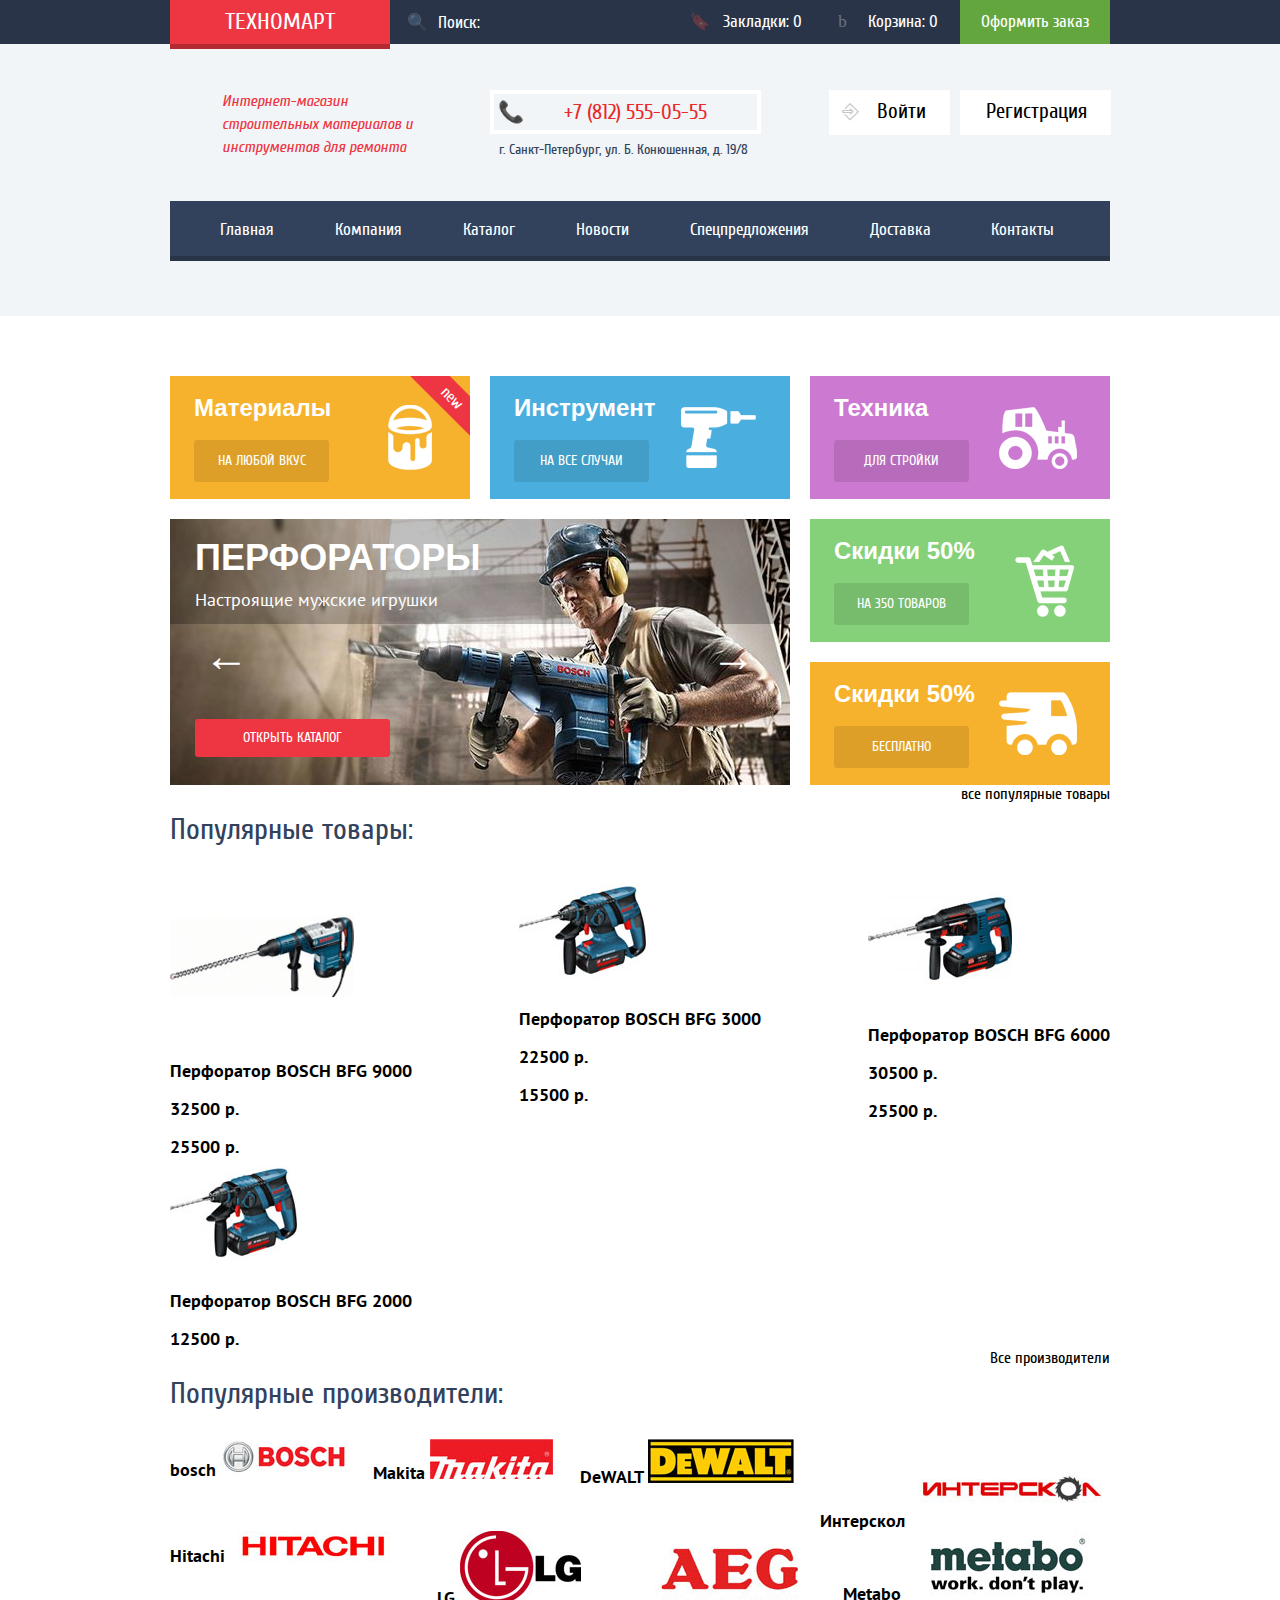
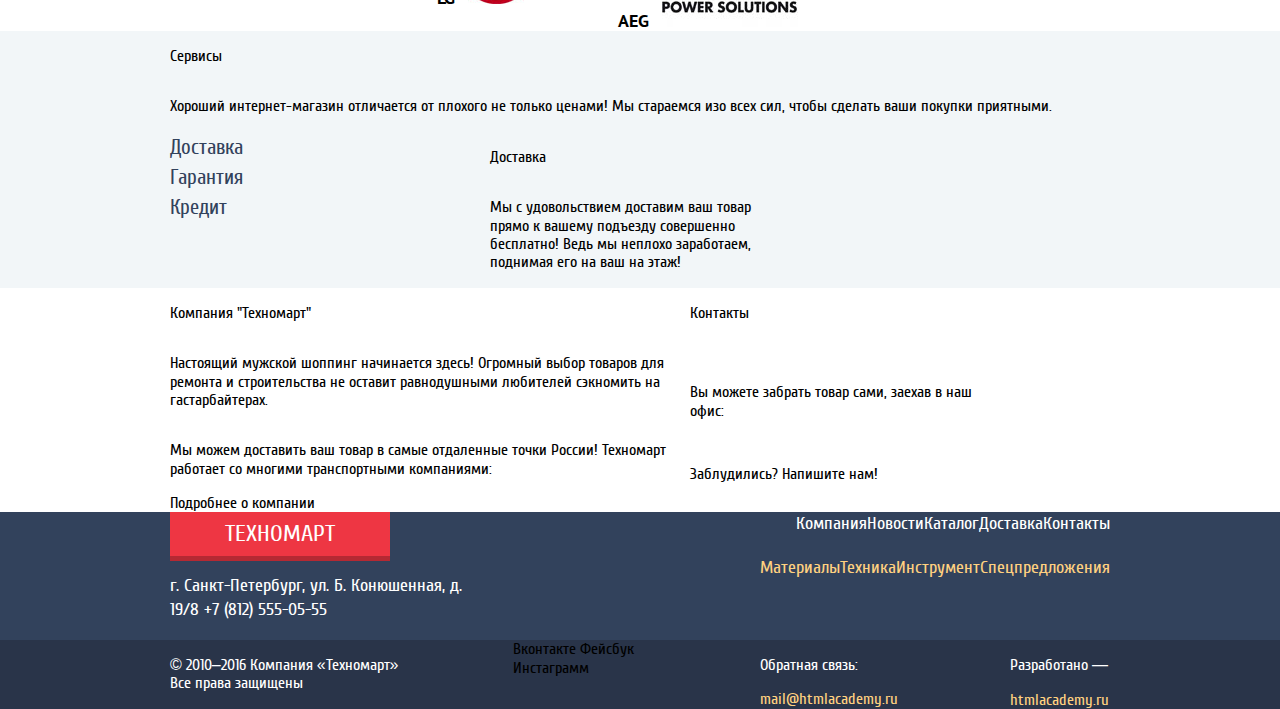
==== commit 7ea889ce: "меню в пиксель + подменю и слайдер" ====
--- a/index.html
+++ b/index.html
@@ -15,17 +15,23 @@
           </div>
           <section class="top-menu__search">
             <form method="get" class="form-search">
-              <label for="search" class="form-search__name">Поиск:</label>
+              <label for="search" class="form-search__name">
+                <span class="icon-search"></span>Поиск:
+              </label>
               <input type="search" name="search" id="search" class="form-search__input">
             </form>
           </section>
           <section class="top-menu__cart">
             <ul class="top-menu__cart-list">
               <li class="top-menu__cart-item">
-                <a href="#" class="top-menu__cart-item-link">Закладки:<span>0</span></a>
+                <a href="#" class="top-menu__cart-item-link">
+                  <span class="icon-bookmark"></span>Закладки: 0
+                </a>
               </li>
               <li class="top-menu__cart-item">
-                <a href="#" class="top-menu__cart-item-link  top-menu__cart-item-link--color">Корзина:<span>0</span></a>
+                <a href="#" class="top-menu__cart-item-link  top-menu__cart-item-link--color">
+                  <span class="icon-basket"></span>Корзина: 0
+                </a>
               </li>
               <li class="top-menu__cart-item">
                 <a href="#" class="top-menu__cart-item-link">Оформить заказ</a>
@@ -37,20 +43,23 @@
       <div class="wrapper">
         <section class="user-menu">
           <div class="user-menu__slogan">
-            <p>Интернет-магазин строительных материалов и инструментов для ремонта</p>
+            <p class="user-menu__slogan-text">Интернет-магазин строительных материалов и инструментов для ремонта</p>
           </div>
           <section class="user-menu__contacts">
-            <p class="user-menu__contacts-tel">+7 (812) 555-05-55</p>
+            <p class="user-menu__contacts-tel"><span class="icon-phone"></span>+7 (812) 555-05-55</p>
             <p class="user-menu__contacts-adress">г. Санкт-Петербург, ул. Б. Конюшенная, д. 19/8
             </p>
           </section>
           <section class="user-menu__login">
             <div class="user-menu__login-enter">
-              <a href="#" title="Войти">Войти</a>
-              <a href="#" title="Регистрация">Регистрация</a>
+              <a class="user-menu__login-enter-link" href="#" title="Войти"><span class="icon-login"></span>Войти</a>
+              <a class="user-menu__login-enter-link" href="#" title="Регистрация">Регистрация</a>
             </div>
+<!--
             <div class="user-menu__login-info  user-menu__login-info--hidden">
-              <a class="user-menu__login-name">Равшан Джамшутович</a>
+              <a class="user-menu__login-name" href="#" title="Равшан Джамшутович">
+                <span class="icon-user"></span>Равшан Джамшутович<span class="icon-logout"></span>
+              </a>
               <ul class="user-menu__login-info-list">
                 <li class="user-menu__login-info-item">
                   <a href="#">Мои заказы</a>
@@ -60,6 +69,7 @@
                 </li>
               </ul>
             </div>
+-->
           </section>
         </section>
         <nav class="menu-navigation">
@@ -94,7 +104,7 @@
         <section class="sub-menu">
           <section class="category">
             <ul class="category__list">
-              <li class="category__item  category__item--new">Материалы
+              <li class="category__item  item-new">Материалы
                 <a href="#" class="category__item-link">на любой вкус</a>
               </li>
               <li class="category__item">Инструмент
@@ -106,22 +116,32 @@
             </ul>
           </section>
           <section class="slider">
-            <span>Перфораторы</span>
-            <p>Настроящие мужские игрушки</p>
+            <input type="radio" id="btn-1" name="toggle" checked>
+            <input type="radio" id="btn-2" name="toggle">
             <div class="controls">
-              <div class="controls__prev"></div>
-              <div class="controls__next"></div>
+              <div class="controls__btn">
+                <label for="btn-1">
+                  <span class="icon-left-big"></span>
+                </label>
+              </div>
+              <div class="controls__btn">
+                <label for="btn-2">
+                  <span class="icon-right-big"></span>
+                </label>
+              </div>
             </div>
-            <a href="#" class="slider__link">Открыть каталог</a>
-          </section>
-          <section class="slider  slider--hidden">
-            <span>Дрели</span>
-            <p>Соседям на радость!</p>
-            <div class="controls">
-              <div class="controls__prev"></div>
-              <div class="controls__next"></div>
-            </div>
-            <a href="#" class="slider__link">Открыть каталог</a>
+            <section class="slider__inner">
+              <div class="slider__inner-content">
+                <span class="slider__title">Перфораторы</span>
+                <p class="slider__subtitle">Настроящие мужские игрушки</p>
+                <a href="#" class="slider__link">Открыть каталог</a>
+              </div>
+              <div class="slider__inner-content">
+                <span  class="slider__title">Дрели</span>
+                <p class="slider__subtitle">Соседям на радость!</p>
+                <a href="#" class="slider__link">Открыть каталог</a>
+              </div>
+            </section>
           </section>
           <section class="sale">
             <ul class="sale__list">
--- a/css/style.css
+++ b/css/style.css
@@ -92,7 +92,7 @@
 .wrapper {
   display: flex;
   flex-wrap: wrap;
-  width: 960px;
+  width: 940px;
   margin: 0 auto;
   justify-content: space-between;
 }
@@ -112,6 +112,7 @@
 
 .wrapper--nowrap {
   display: flex;
+  flex-wrap: nowrap;
   justify-content: space-between;
 }
 
@@ -119,7 +120,7 @@
 .logo__title {
   display: block;
   width: 220px;
-  padding: 12px;
+  padding: 10px 0;
   font-size: 24px;
   line-height: 24px;
   font-weight: 400;
@@ -131,20 +132,28 @@
 }
 
 .top-menu__search {
-  margin-left: 19px;
-  margin-top: 16px;
-  margin-bottom: 16px;
+  margin-left: 14px;
+  margin-top: 13px;
+}
+
+.form-search {
+  width: 260px;
 }
 
 .form-search__name {
-  padding-left: 30px;
   font-size: 17px;
   line-height: 18px;
   font-weight: 400;
   color: #ffffff;
 }
 
+.form-search__name span {
+  padding-right: 10px;
+  opacity: 0.3;
+}
+
 .form-search__input {
+  width: 140px;
   margin-left: 10px;
   color: #ffffff;
   background: #293449;
@@ -164,7 +173,8 @@
 }
 
 .top-menu__cart-item {
-  padding: 12px 0 15px;
+  width: 130px;
+  padding-top: 13px;
   font-size: 17px;
   line-height: 18px;
   font-weight: 400;
@@ -173,8 +183,11 @@
 }
 
 .top-menu__cart-item:nth-child(2) {
-  margin-left: 45px;
-  margin-right: 30px;
+  width: 151px;
+}
+
+.top-menu__cart-item--color {
+  background: #ee3643;
 }
 
 .top-menu__cart-item:last-child {
@@ -183,29 +196,157 @@
 }
 
 .top-menu__cart-item-link span {
-  margin-left: 5px;
+  margin-right: 14px;
+  opacity: 0.3;
 }
 
 .user-menu {
   display: flex;
-  justify-content: space-between;
+  margin-top: 46px;
+  margin-bottom: 26px;
+  justify-content: space-between;
+}
+
+.user-menu__slogan {
+  width: 320px;
+}
+
+.user-menu__slogan-text {
+  width: 196px;
+  margin-left: 52px;
+  margin-top: 0;
+  font-size: 16px;
+  line-height: 23px;
+  font-weight: 400;
+  font-style: italic;
+  color: #ee3643;
+}
+
+.user-menu__contacts {
+  width: 271px;
+}
+
+.user-menu__contacts-tel {
+  margin: 0;
+  padding: 6px 0;
+  font-size: 21px;
+  font-weight: 400;
+  color: #e9292a;
+  border: 4px solid #ffffff;
+  box-sizing: border-box;
+}
+
+.user-menu__contacts-tel span {
+  padding-right: 41px;
+  color: #bbc3cb;
+}
+
+.user-menu__contacts-adress {
+  margin: 0;
+  padding-top: 4px;
+  padding-left: 9px;
+  font-size: 14px;
+  line-height: 24px;
+  font-weight: 400;
+  color: #32425c;
+}
+
+.user-menu__login {
+  width: 299px;
+  margin-left: 51px;
+}
+
+.user-menu__login-enter {
+  display: flex;
+  justify-content: flex-end;
+}
+
+.user-menu__login-enter-link {
+  width: 121px;
+  padding: 9px 0 12px 7px;
+  font-size: 21px;
+  font-weight: 400;
+  color: #000000;
+  background: #ffffff;
+  box-sizing: border-box;
+}
+
+.user-menu__login-enter-link:last-child {
+  width: 151px;
+  margin-left: 10px;
+  padding-left: 26px;
+}
+
+.user-menu__login-enter-link span {
+  padding-right: 12px;
+  color: #c5c5c5;
+}
+
+.user-menu__login-name {
+  width: 299px;
+  padding: 8px 0 10px;
+  font-size: 21px;
+  font-weight: 400;
+  color: #000000;
+  background: #ffffff;
+}
+
+.user-menu__login-info--hidden {
+  display: flex;
+}
+
+.user-menu__login-info {
+  display: flex;
+  flex-wrap: wrap;
+}
+
+.icon-user {
+  padding-right: 11px;
+  padding-left: 5px;
+}
+
+.icon-logout {
+  padding-left: 26px;
+}
+
+.user-menu__login-info-list {
+  display: flex;
+  margin-top: 8px;
+  justify-content: flex-start;
 }
 
 .user-menu__login-info-item {
+  margin-left: 16px;
   font-size: 16px;
   line-height: 18px;
   font-weight: 400;
   color: #32425c;
+  text-decoration: underline;
+}
+
+.user-menu__login-info-item:last-child {
+  margin-left: 33px;
+  list-style-type: disc;
+}
+
+.menu-navigation {
+  min-width: 940px;
+  margin-bottom: 60px;
+  background: #32425c;
+  box-shadow: 0 5px 0 0 #293449;
 }
 
 .menu-navigation__list {
   display: flex;
-  width: 960px;
+  margin-left: 20px;
+  margin-right: 25px;
   justify-content: space-around;
-  background: #293449;
+  color: #000000;
 }
 
 .menu-navigation__item {
+  padding-top: 20px;
+  padding-bottom: 18px;
   font-size: 17px;
   line-height: 17px;
   font-weight: 400;
@@ -216,41 +357,206 @@
 
 /*====================INDEX MAIN===========================*/
 
+.item-new::before {
+  content: "new";
+  position: absolute;
+  width: 94px;
+  top: 8px;
+  left: 235px;
+  padding: 5px 0;
+  font-size: 16px;
+  line-height: 18px;
+  font-weight: 400;
+  text-align: center;
+  background: #ee3643;
+  transform: rotate(45deg);
+}
+
+
 
 .sub-menu {
   display: flex;
+  margin-top: 60px;
   flex-wrap: wrap;
   justify-content: space-between;
 }
 
 .category {
   width: 100%;
+  margin-bottom: 20px;
+}
+
+.sale {
+  display: flex;
+  width: 300px;
+  margin-left: 20px;
 }
 
 .category__list {
   display: flex;
   justify-content: space-between;
+  color: #000000;
 }
 
 .category__item,
 .sale__item {
+  position: relative;
+  width: 300px;
+  padding: 17px 135px 17px 24px;
   font-size: 24px;
   line-height: 30px;
   font-weight: 700;
-  color: #000000;
+  color: #ffffff;
+  text-align: left;
+  box-sizing: border-box;
+  overflow: hidden;
+}
+
+.category__item:first-child {
+  background: #f6b22d;
+  background-image: url(../img/materials.png);
+  background-repeat: no-repeat;
+  background-position: 85%;
+}
+
+.category__item:nth-child(2) {
+  background: #4aafde;
+  background-image: url(../img/instr.png);
+  background-repeat: no-repeat;
+  background-position: 85%;
+
+}
+
+.category__item:last-child {
+  background: #cc79d1;
+  background-image: url(../img/techn.png);
+  background-repeat: no-repeat;
+  background-position: 85%;
+}
+
+.category__item-link,
+.sale__item-link {
+  display: block;
+  width: 135px;
+  margin-top: 17px;
+  padding: 12px 0;
+  font-size: 14px;
+  line-height: 18px;
+  font-weight: 400;
+  text-align: center;
+  color: #ffffff;
+  text-transform: uppercase;
+  background-color: rgba(0, 0, 0, 0.1);
+  border-radius: 3px;
+  box-sizing: border-box;
+}
+
+.sale__item:first-child {
+  margin-bottom: 20px;
+  background: #85d179;
+  background-image: url(../img/sale.png);
+  background-repeat: no-repeat;
+  background-position: 85%;
+}
+
+.sale__item:last-child {
+  background: #f6b22d;
+  background-image: url(../img/delivery-icon.png);
+  background-repeat: no-repeat;
+  background-position: 85%;
 }
 
 .slider {
+  position: relative;
+  display: flex;
   width: 620px;
 }
 
-.slider--hidden {
+.slider input[type="radio"] {
   display: none;
 }
 
-.sale {
-  display: flex;
-  width: 300px;
+#btn-1:checked~.slider__inner .slider__inner-content:first-child,
+#btn-2:checked~.slider__inner .slider__inner-content:last-child {
+  display: flex;
+}
+
+.slider__inner {
+  width: 100%;
+}
+
+.slider__inner-content {
+  display: none;
+  width: 100%;
+  height: 100%;
+  padding-left: 25px;
+  flex-wrap: wrap;
+  justify-content: flex-start;
+  align-content: flex-start;
+  color: #000000;
+  box-sizing: border-box;
+}
+
+.slider__inner-content:first-child {
+  background: #6b5c49 url("../img/slider1.jpg") no-repeat 100%;
+}
+
+.slider__inner-content:last-child {
+  background: #584e44 url("../img/slider2.jpg") no-repeat 100%;
+}
+
+.slider__title {
+  width: 100%;
+  margin: 24px 0 15px;
+  font-size: 36px;
+  line-height: 30px;
+  font-weight: 700;
+  color: #ffffff;
+  text-transform: uppercase;
+}
+
+.slider__subtitle {
+  width: 100%;
+  margin: 0;
+  font-family: "PT Sans", "Arial", sans-serif;
+  font-size: 18px;
+  line-height: 24px;
+  font-weight: 400;
+  color: #ffffff;
+}
+
+.controls {
+  position: absolute;
+  bottom: 40%;
+  display: flex;
+  width: 100%;
+  padding: 0 25px;
+  justify-content: space-between;
+  color: #000000;
+  box-sizing: border-box;
+}
+
+.controls__btn label {
+  font-size: 45px;
+  line-height: 18px;
+  color: #ffffff;
+  cursor: pointer;
+}
+
+.slider__link {
+  width: 195px;
+  margin-top: 107px;
+  padding: 10px 0;
+  font-size: 14px;
+  line-height: 18px;
+  font-weight: 400;
+  color: #ffffff;
+  text-align: center;
+  text-transform: uppercase;
+  border-radius: 3px;
+  background: #ee3643;
+  box-sizing: border-box;
+  cursor: pointer;
 }
 
 .popular-product__title {
@@ -679,3 +985,65 @@
   font-weight: 400;
 }
 ======================================================================================================================================================= */
+
+
+/*======================  ICONS  =======================================*/
+
+
+@font-face {
+  font-weight: normal;
+  font-style: normal;
+
+  font-family: "symbols-technomart";
+  src: url("../fonts/symbols-technomart.woff") format("woff"),
+       url("../fonts/symbols-technomart.woff2") format("woff2");
+}
+
+[class^="icon-"]::before,
+[class*=" icon-"]::before {
+  display: inline-block;
+  width: 1em;
+  margin-right: 0.2em;
+  margin-left: 0.2em;
+
+  font-weight: normal;
+  line-height: 1em;
+  font-family: "symbols-technomart";
+  text-align: center;
+  text-transform: none;
+  text-decoration: inherit;
+  font-style: normal;
+  font-variant: normal;
+
+  speak: none;
+}
+
+.icon-left::before { content: "\3c"; } /* "&lt;" */
+.icon-right::before { content: "\3e"; } /* "&gt;" */
+.icon-basket::before { content: "\62"; } /* "b" */
+.icon-facebook::before { content: "\66"; } /* "f" */
+.icon-twitter::before { content: "\74"; } /* "t" */
+.icon-vk::before { content: "\76"; } /* "v" */
+.icon-up::before { content: "\2c4"; } /* "˄" */
+.icon-down::before { content: "\2c5"; } /* "˅" */
+.icon-left-big::before { content: "\2190"; } /* "←" */
+.icon-right-big::before { content: "\2192"; } /* "→" */
+.icon-login::before { content: "\2386"; } /* "⎆" */
+.icon-logout::before { content: "\241b"; } /* "␛" */
+.icon-up-dir::before { content: "\25b2"; } /* "▲" */
+.icon-down-dir::before { content: "\25bc"; } /* "▼" */
+.icon-circle::before { content: "\25cb"; } /* "○" */
+.icon-circle-dot::before { content: "\25cf"; } /* "●" */
+.icon-star::before { content: "\2605"; } /* "★" */
+.icon-check-off::before { content: "\2610"; } /* "☐" */
+.icon-check-on::before { content: "\2611"; } /* "☑" */
+.icon-youtube::before { content: "\f39e"; } /* "" */
+.icon-home::before { content: "🏠"; } /* "\1f3e0" */
+.icon-user::before { content: "👨"; } /* "\1f468" */
+.icon-phone::before { content: "📞"; } /* "\1f4de" */
+.icon-instagramm::before { content: "📷"; } /* "\1f4f7" */
+.icon-search::before { content: "🔍"; } /* "\1f50d" */
+.icon-bookmark::before { content: "🔖"; } /* "\1f516" */
+
+
+/*=======================================================================*/
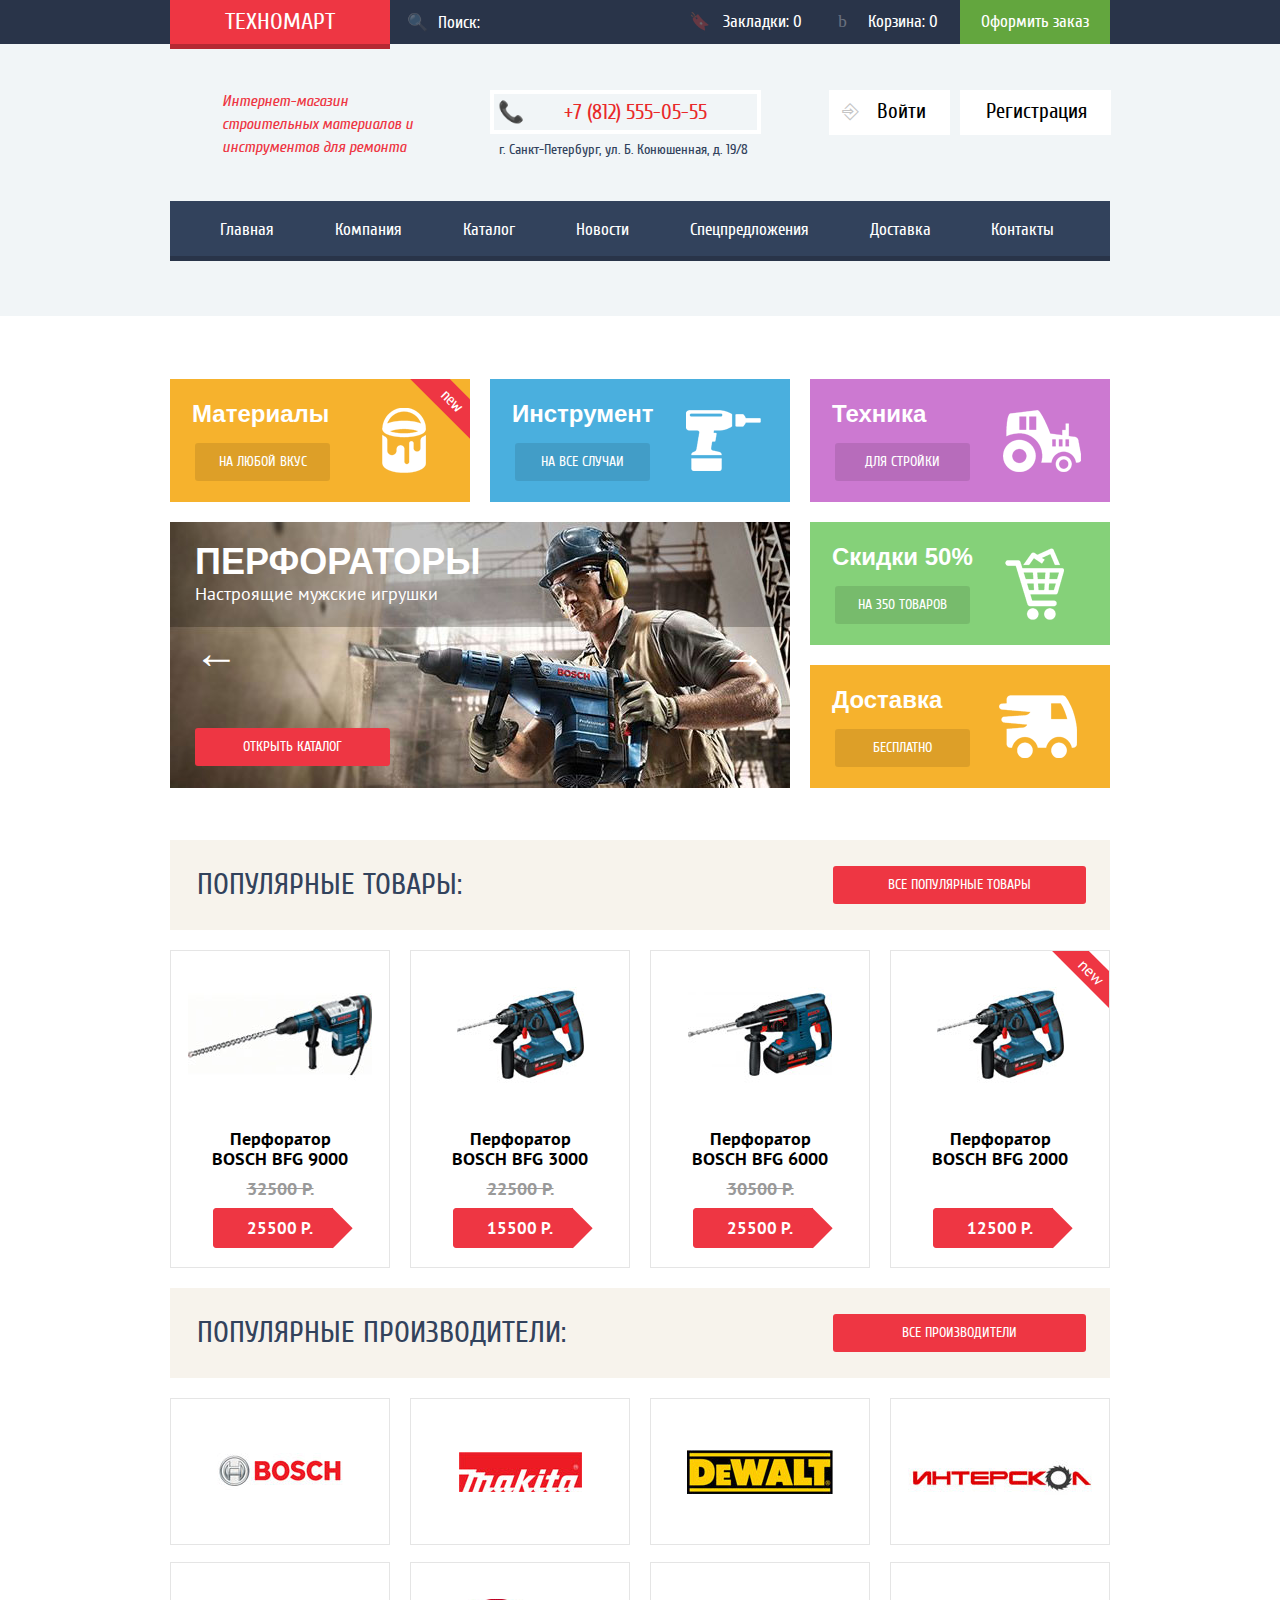
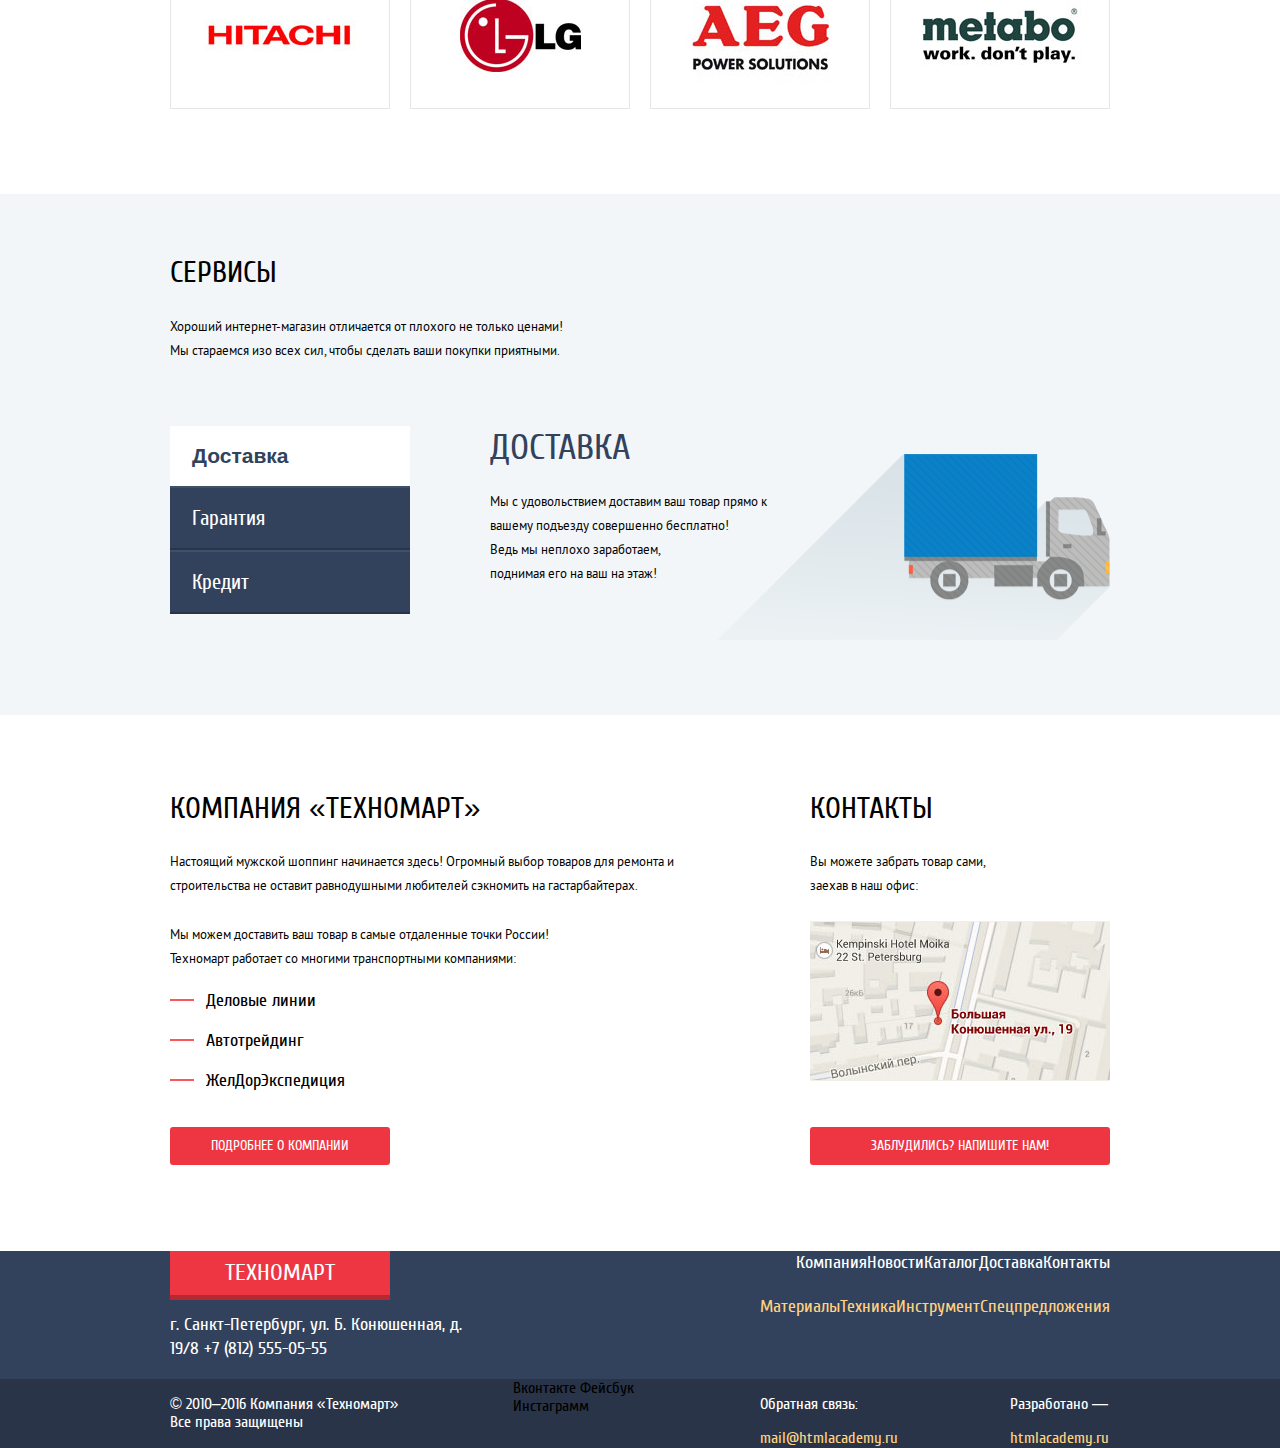
==== commit 7a47b23a: "main в пиксель + правка разметки" ====
--- a/index.html
+++ b/index.html
@@ -148,7 +148,7 @@
               <li class="sale__item">Скидки 50%
                 <a href="#" class="sale__item-link">На 350 товаров</a>
               </li>
-              <li class="sale__item">Скидки 50%
+              <li class="sale__item">Доставка
                 <a href="#" class="sale__item-link">Бесплатно</a>
               </li>
             </ul>
@@ -162,35 +162,43 @@
           <section class="popular-product__name">
             <ul class="popular-product__name-list">
               <li class="popular-product__name-item">
-                <div class="popular-product__item-img">
+                <div class="popular-product__item-foto">
                   <img src="img/bosh9000.jpg" width="184" height="164" alt="Перфоратор BOSCH BFG 9000">
                 </div>
-                <p class="popular-product__item-title">Перфоратор BOSCH BFG 9000</p>
-                <p class="popular-product__item-oldcost">32500 р.</p>
-                <a href="#" class="popular-product__item-price">25500 р.</a>
+                <div class="popular-product__item-description">
+                  <p class="popular-product__item-title">Перфоратор BOSCH BFG 9000</p>
+                  <p class="popular-product__item-oldcost">32500 р.</p>
+                  <a href="#" class="popular-product__item-price">25500 р.</a>
+                </div>
               </li>
               <li class="popular-product__name-item">
-                <div class="popular-product__item-img">
+                <div class="popular-product__item-foto">
                   <img src="img/bosh3000.jpg" width="127" height="112" alt="Перфоратор BOSCH BFG 3000">
                 </div>
-                <p class="popular-product__item-title">Перфоратор BOSCH BFG 3000</p>
-                <p class="popular-product__item-oldcost">22500 р.</p>
-                <a href="" class="popular-product__item-price">15500 р.</a>
+                <div class="popular-product__item-description">
+                  <p class="popular-product__item-title">Перфоратор BOSCH BFG 3000</p>
+                  <p class="popular-product__item-oldcost">22500 р.</p>
+                  <a href="" class="popular-product__item-price">15500 р.</a>
+                </div>
               </li>
               <li class="popular-product__name-item">
-                <div class="popular-product__item-img">
+                <div class="popular-product__item-foto">
                   <img src="img/bosh6000.jpg" width="144" height="128" alt="Перфоратор BOSCH BFG 6000">
                 </div>
-                <p class="popular-product__item-title">Перфоратор BOSCH BFG 6000</p>
-                <p class="popular-product__item-oldcost">30500 р.</p>
-                <a href="" class="popular-product__item-price">25500 р.</a>
-              </li>
-              <li class="popular-product__name-item">
-                <div class="popular-product__item-img">
+                <div class="popular-product__item-description">
+                  <p class="popular-product__item-title">Перфоратор BOSCH BFG 6000</p>
+                  <p class="popular-product__item-oldcost">30500 р.</p>
+                  <a href="#" class="popular-product__item-price">25500 р.</a>
+                </div>
+              </li>
+              <li class="popular-product__name-item  popular-product--item-new">
+                <div class="popular-product__item-foto">
                   <img src="img/bosh2000.jpg" width="127" height="112" alt="Перфоратор BOSCH BFG 2000">
                 </div>
-                <p class="popular-product__item-title">Перфоратор BOSCH BFG 2000</p>
-                <a href="" class="popular-product__item-price">12500 р.</a>
+                <div class="popular-product__item-description">
+                  <p class="popular-product__item-title">Перфоратор BOSCH BFG 2000</p>
+                  <a href="" class="popular-product__item-price">12500 р.</a>
+                </div>
               </li>
             </ul>
           </section>
@@ -198,53 +206,53 @@
             <p class="popular-product__title-text">Популярные производители:</p>
             <a href="#" class="popular-product__title-link">Все производители</a>
           </div>
-          <section class="popular-product__name">
-            <ul class="popular-product__name-list">
-              <li class="popular-product__name-item">
-                <span class="popular-product__name-item-title  popular-product__name-item-title--hidden">bosch</span>
-                <a href="" class="popular-product__name-item-link">
+          <section class="popular-mark__name">
+            <ul class="popular-mark__name-list">
+              <li class="popular-mark__name-item">
+                <span class="popular-mark__name-item-title  popular-mark__name-item-title--hidden">bosch</span>
+                <a href="" class="popular-mark__name-item-link">
                   <img src="img/logo-bosch.jpg" width="126" height="37" alt="bosch">
                 </a>
               </li>
-              <li class="popular-product__name-item">
-                <span class="popular-product__name-item-title  popular-product__name-item-title--hidden">Makita</span>
-                <a href="" class="popular-product__name-item-link">
+              <li class="popular-mark__name-item">
+                <span class="popular-mark__name-item-title  popular-mark__name-item-title--hidden">Makita</span>
+                <a href="" class="popular-mark__name-item-link">
                   <img src="img/Makita.jpg" width="123" height="40" alt="Makita">
                 </a>
               </li>
-              <li class="popular-product__name-item">
-                <span class="popular-product__name-item-title  popular-product__name-item-title--hidden">DeWALT</span>
-                <a href="" class="popular-product__name-item-link">
+              <li class="popular-mark__name-item">
+                <span class="popular-mark__name-item-title  popular-mark__name-item-title--hidden">DeWALT</span>
+                <a href="" class="popular-mark__name-item-link">
                   <img src="img/DeWALT.jpg" width="146" height="44" alt="DeWALT">
                 </a>
               </li>
-              <li class="popular-product__name-item">
-                <span class="popular-product__name-item-title  popular-product__name-item-title--hidden">Интерскол</span>
-                <a href="" class="popular-product__name-item-link">
-                  <img src="img/%D0%98%D0%BD%D1%82%D0%B5%D1%80%D1%81%D0%BA%D0%BE%D0%BB.jpg" width="200" height="88" alt="Интерскол">
-                </a>
-              </li>
-              <li class="popular-product__name-item">
-                <span class="popular-product__name-item-title  popular-product__name-item-title--hidden">Hitachi</span>
-                <a href="" class="popular-product__name-item-link">
+              <li class="popular-mark__name-item">
+                <span class="popular-mark__name-item-title  popular-mark__name-item-title--hidden">Интерскол</span>
+                <a href="" class="popular-mark__name-item-link">
+                  <img src="img/interscol.jpg" width="200" height="88" alt="Интерскол">
+                </a>
+              </li>
+              <li class="popular-mark__name-item">
+                <span class="popular-mark__name-item-title  popular-mark__name-item-title--hidden">Hitachi</span>
+                <a href="" class="popular-mark__name-item-link">
                   <img src="img/Hitachi.jpg" width="169" height="31" alt="Hitachi">
                 </a>
               </li>
-              <li class="popular-product__name-item">
-                <span class="popular-product__name-item-title  popular-product__name-item-title--hidden">LG</span>
-                <a href="" class="popular-product__name-item-link">
+              <li class="popular-mark__name-item">
+                <span class="popular-mark__name-item-title  popular-mark__name-item-title--hidden">LG</span>
+                <a href="" class="popular-mark__name-item-link">
                   <img src="img/LG.jpg" width="121" height="73" alt="LG">
                 </a>
               </li>
-              <li class="popular-product__name-item">
-                <span class="popular-product__name-item-title  popular-product__name-item-title--hidden">AEG</span>
-                <a href="" class="popular-product__name-item-link">
+              <li class="popular-mark__name-item">
+                <span class="popular-mark__name-item-title  popular-mark__name-item-title--hidden">AEG</span>
+                <a href="" class="popular-mark__name-item-link">
                   <img src="img/AEG.jpg" width="151" height="96" alt="AEG">
                 </a>
               </li>
-              <li class="popular-product__name-item">
-                <span class="popular-product__name-item-title  popular-product__name-item-title--hidden">Metabo</span>
-                <a href="" class="popular-product__name-item-link">
+              <li class="popular-mark__name-item">
+                <span class="popular-mark__name-item-title  popular-mark__name-item-title--hidden">Metabo</span>
+                <a href="" class="popular-mark__name-item-link">
                   <img src="img/Metabo.jpg" width="204" height="69" alt="Metabo">
                 </a>
               </li>
@@ -259,33 +267,44 @@
             <p class="service__description-subtitle">Хороший интернет-магазин отличается от плохого не только ценами! Мы стараемся изо всех сил, чтобы сделать ваши покупки приятными.</p>
           </div>
           <section class="service__submenu">
+            <input type="radio" id="delivery" name="menu" checked>
+            <input type="radio" id="guarant" name="menu">
+            <input type="radio" id="credit" name="menu">
             <ul class="service__submenu-list">
-              <li class="service__submenu-item">Доставка</li>
-              <li class="service__submenu-item">Гарантия</li>
-              <li class="service__submenu-item">Кредит</li>
-            </ul>
-          </section>
-            <section class="service__features">
-              <p class="service__features-title">Доставка</p>
-              <p class="service__features-description">Мы с удовольствием доставим ваш товар прямо к вашему подъезду совершенно бесплатно! Ведь мы неплохо заработаем, поднимая его на ваш на этаж!
-              </p>
-            </section>
-            <section class="service__features  service__features--hidden">
-              <p class="service__features-title">Гарантия</p>
-              <p class="service__features-description">Если купленный у нас товар поломается или заискрит, а также в случае пожара, спровоцированного его возгаранием,  вы всегда можете быть уверены в нашей гарантии. Мы обменяем сгоревший товар на новый. Дом уж восстановите как-нибудь сами.
-              </p>
-            </section>
-            <section class="service__features  service__features--hidden">
-              <p class="service__features-title">Кредит</p>
-              <p class="service__features-description">Залезть в долговую яму стало проще! Кредитные консультанты придут вам на помощь.
-              </p>
-            </section>
+              <li class="service__submenu-item">
+                <label for="delivery">Доставка</label>
+              </li>
+              <li class="service__submenu-item">
+                <label for="guarant">Гарантия</label>
+              </li>
+              <li class="service__submenu-item">
+                <label for="credit">Кредит</label>
+              </li>
+            </ul>
+            <div class="service__submenu-detals">
+              <section class="service__features  service__features--img-car">
+                <p class="service__features-title">Доставка</p>
+                <p class="service__features-description">Мы с удовольствием доставим ваш товар прямо к вашему подъезду совершенно бесплатно!<br> Ведь мы неплохо заработаем,<br> поднимая его на ваш на этаж!
+                </p>
+              </section>
+              <section class="service__features  service__features--img-medal">
+                <p class="service__features-title">Гарантия</p>
+                <p class="service__features-description  service__features-description--text">Если купленный у нас товар поломается или заискрит, <br>а также в случае пожара, спровоцированного его возгаранием,  вы всегда можете быть уверены в нашей гарантии. Мы обменяем сгоревший товар на новый. <br>Дом уж восстановите как-нибудь сами.
+                </p>
+              </section>
+              <section class="service__features  service__features--img-money">
+                <p class="service__features-title">Кредит</p>
+                <p class="service__features-description">Залезть в долговую яму стало проще! Кредитные консультанты придут вам на помощь.
+                </p>
+              </section>
+            </div>
+          </section>
         </div>
       </section>
       <div class="wrapper">
         <section class="info">
           <section class="about-us">
-            <p class="about-us__title">Компания "Техномарт"</p>
+            <p class="about-us__title">Компания &laquo;Техномарт&raquo;</p>
             <p class="about-us__description">Настоящий мужской шоппинг начинается здесь! Огромный выбор товаров для ремонта и строительства не оставит равнодушными любителей сэкномить на гастарбайтерах.
             </p>
             <p class="about-us__delivery">Мы можем доставить ваш товар в самые отдаленные точки России! Техномарт работает со многими транспортными компаниями:
@@ -295,14 +314,14 @@
               <li class="about-us__delivery-item">Автотрейдинг</li>
               <li class="about-us__delivery-item">ЖелДорЭкспедиция</li>
             </ul>
-            <a href="" class="about-us__link">Подробнее о компании</a>
+            <a href="#" class="about-us__link">Подробнее о компании</a>
           </section>
           <section class="contacts">
             <p class="contacts__title">Контакты</p>
-            <p class="contacts__description">Вы можете забрать товар сами, заехав в наш офис:
+            <p class="contacts__description">Вы можете забрать товар сами,<br> заехав в наш офис:
             </p>
             <div class="contacts__map"></div>
-            <a href="" class="contacts__popup">Заблудились? Напишите нам!</a>
+            <a href="#" class="contacts__popup">Заблудились? Напишите нам!</a>
           </section>
         </section>
       </div>
--- a/css/style.css
+++ b/css/style.css
@@ -376,7 +376,7 @@
 
 .sub-menu {
   display: flex;
-  margin-top: 60px;
+  margin-top: 63px;
   flex-wrap: wrap;
   justify-content: space-between;
 }
@@ -402,7 +402,7 @@
 .sale__item {
   position: relative;
   width: 300px;
-  padding: 17px 135px 17px 24px;
+  padding: 20px 135px 21px 22px;
   font-size: 24px;
   line-height: 30px;
   font-weight: 700;
@@ -416,14 +416,14 @@
   background: #f6b22d;
   background-image: url(../img/materials.png);
   background-repeat: no-repeat;
-  background-position: 85%;
+  background-position: 83%;
 }
 
 .category__item:nth-child(2) {
   background: #4aafde;
   background-image: url(../img/instr.png);
   background-repeat: no-repeat;
-  background-position: 85%;
+  background-position: 87%;
 
 }
 
@@ -431,15 +431,16 @@
   background: #cc79d1;
   background-image: url(../img/techn.png);
   background-repeat: no-repeat;
-  background-position: 85%;
+  background-position: 87%;
 }
 
 .category__item-link,
 .sale__item-link {
   display: block;
   width: 135px;
-  margin-top: 17px;
-  padding: 12px 0;
+  margin-top: 14px;
+  margin-left: 3px;
+  padding: 10px 0;
   font-size: 14px;
   line-height: 18px;
   font-weight: 400;
@@ -456,7 +457,7 @@
   background: #85d179;
   background-image: url(../img/sale.png);
   background-repeat: no-repeat;
-  background-position: 85%;
+  background-position: 81%;
 }
 
 .sale__item:last-child {
@@ -466,13 +467,15 @@
   background-position: 85%;
 }
 
+/*====== SLIDER =======*/
+
 .slider {
   position: relative;
   display: flex;
   width: 620px;
 }
 
-.slider input[type="radio"] {
+input[type="radio"] {
   display: none;
 }
 
@@ -507,7 +510,7 @@
 
 .slider__title {
   width: 100%;
-  margin: 24px 0 15px;
+  margin: 25px 0 5px;
   font-size: 36px;
   line-height: 30px;
   font-weight: 700;
@@ -527,10 +530,10 @@
 
 .controls {
   position: absolute;
-  bottom: 40%;
-  display: flex;
-  width: 100%;
-  padding: 0 25px;
+  bottom: 42%;
+  display: flex;
+  width: 100%;
+  padding: 0 15px;
   justify-content: space-between;
   color: #000000;
   box-sizing: border-box;
@@ -545,7 +548,7 @@
 
 .slider__link {
   width: 195px;
-  margin-top: 107px;
+  margin-top: 122px;
   padding: 10px 0;
   font-size: 14px;
   line-height: 18px;
@@ -559,9 +562,21 @@
   cursor: pointer;
 }
 
+/*============== POPULAR ==================*/
+
+
+.popular-product {
+  margin-top: 52px;
+}
+
 .popular-product__title {
   display: flex;
+  width: 100%;
+  padding: 0 24px 0 27px;
   justify-content: space-between;
+  align-items: center;
+  background: #f7f3ec;
+  box-sizing: border-box;
 }
 
 .popular-product__title-text {
@@ -569,23 +584,185 @@
   line-height: 30px;
   font-weight: 400;
   color: #32425c;
+  text-transform: uppercase;
+}
+
+.popular-product__title-link {
+  width: 253px;
+  padding: 10px 0;
+  font-size: 14px;
+  line-height: 18px;
+  font-weight: 400;
+  color: #ffffff;
+  text-align: center;
+  text-transform: uppercase;
+  border-radius: 3px;
+  background: #ee3643;
+  box-sizing: border-box;
+  cursor: pointer;
+}
+
+.popular-product__name {
+  margin: 20px 0;
 }
 
 .popular-product__name-list {
   display: flex;
+  width: 940px;
   flex-wrap: wrap;
   justify-content: space-between;
 }
 
 .popular-product__name-item {
+  position: relative;
+  width: 220px;
   font-family: "PT Sans", "Arial", sans-serif;
   font-size: 18px;
   line-height: 20px;
   font-weight: 700;
   color: #000000;
-}
+  border: 1px solid #e5e5e5;
+  overflow: hidden;
+  box-sizing: border-box;
+}
+
+.popular-product--item-new::before {
+  content: "new";
+  position: absolute;
+  width: 97px;
+  top: 8px;
+  left: 152px;
+  padding: 4px 0;
+  font-size: 16px;
+  line-height: 18px;
+  font-weight: 400;
+  color: #ffffff;
+  text-align: center;
+  background: #ee3643;
+  transform: rotate(45deg);
+}
+
+.popular-product__item-foto {
+  max-width: 100%;
+  height: 164px;
+  line-height: 164px;
+  text-align: center;
+}
+
+.popular-product__item-foto img {
+  vertical-align: middle;
+}
+
+.popular-product__item-description {
+  display: flex;
+  min-height: 152px;
+  padding: 14px 30px 19px;
+  flex-wrap: wrap;
+  justify-content: center;
+  align-content: space-between;
+  text-align: center;
+  box-sizing: border-box;
+}
+
+.popular-product__item-title {
+  margin: 0;
+}
+
+.popular-product__item-oldcost {
+  margin: 0;
+  color: #999999;
+  text-align: center;
+  text-transform: uppercase;
+  text-decoration: line-through;
+}
+
+.popular-product__item-price {
+  position: relative;
+  display: inline-block;
+  width: 135px;
+  padding: 10px 0;
+  font-family: "PT Sans", "Arial", sans-serif;
+  font-size: 17px;
+  line-height: 18px;
+  font-weight: 700;
+  color: #ffffff;
+  text-align: center;
+  text-transform: uppercase;
+  border: 1px solid #ee3643;
+  border-radius: 3px;
+  background: #ee3643;
+  box-sizing: border-box;
+  cursor: pointer;
+}
+
+.popular-product__item-price::before {
+  content: "";
+  position: absolute;
+  background: #ee3643;
+  right: 0;
+  bottom: 5px;
+  width: 29px;
+  height: 28px;
+  transform: rotate(45deg);
+  z-index: 2;
+}
+
+.popular-product__item-price::after {
+  content: "";
+  position: absolute;
+  background: #ffffff;
+  right: -9px;
+  bottom: -1px;
+  width: 23px;
+  height: 41px;
+  z-index: 1;
+}
+
+.popular-mark__name {
+  margin-top: 20px;
+}
+
+.popular-mark__name-list {
+  display: flex;
+  margin-top: 20px;
+  flex-wrap: wrap;
+  justify-content: space-between;
+  align-content: space-between;
+}
+
+.popular-mark__name-item {
+  width: 220px;
+  margin-bottom: 17px;
+  border: 1px solid #e5e5e5;
+  box-sizing: border-box;
+}
+
+.popular-mark__name-item-title--hidden { /*прячем текст для читалок*/
+  position: absolute;
+  width: 1px;
+  height: 1px;
+  margin: -1px;
+  padding: 0;
+  border: 0;
+  clip: rect(0 0 0 0);
+  overflow: hidden;
+}
+
+.popular-mark__name-item-link {
+  display: flex;
+  height: 145px;
+  justify-content: center;
+  align-items: center;
+  cursor: pointer;
+}
+
+
+
+/*========= SERVICE ===========*/
+
 
 .service {
+  margin-top: 68px;
   background: #f2f6f8;
 }
 
@@ -598,39 +775,123 @@
 
 .service__description-title {
   width: 100%;
+  margin: 61px 0 24px;
+  font-size: 30px;
+  line-height: 120%;
+  font-weight: 400;
+  color: #000000;
+  text-transform: uppercase;
+}
+
+.service__description-subtitle {
+  width: 400px;
+  margin: 0;
+  font-family: "PT Sans", "Arial", sans-serif;
+  font-size: 13px;
+  line-height: 24px;
+  font-weight: 400;
+  color: #000000;
 }
 
 .service__submenu {
+  display: flex;
+  width: 100%;
+  margin-top: 63px;
+  margin-bottom: 75px;
+}
+
+.service__submenu-item {
   width: 240px;
-}
-
-.service__submenu-item {
+  padding: 15px 0 15px 22px;
+  color: #ffffff;
+  background: #32425c;
+  border-bottom: 2px solid #293449;
+  border-top: 2px solid #405069;
+  box-sizing: border-box;
+}
+
+input:checked~.service__submenu-list .service__submenu-item:first-child,
+.service__submenu-item:hover {
+  background: #ffffff;
+  border: none;
+}
+
+.service__submenu-item label {
   font-size: 21px;
   line-height: 30px;
+  color: #ffffff;
+}
+
+input:checked~.service__submenu-list .service__submenu-item:first-child label,
+.service__submenu-item:hover label{
+  font-weight: 700;
   color: #32425c;
 }
 
+#delivery:checked~.service__submenu-detals .service__features:first-child,
+#guarant:checked~.service__submenu-detals .service__features:nth-child(2),
+#credit:checked~.service__submenu-detals .service__features:last-child {
+  display: flex;
+}
+
+.service__submenu-detals {
+  width: 620px;
+  margin-left: 80px;
+}
+
 .service__features {
-  display: flex;
-  width: 620px;
+  display: none;
+  width: 100%;
+  min-height: 214px;
   flex-wrap: wrap;
   justify-content: flex-start;
-}
-
-.service__features--hidden {
-  display: none;
+  align-content: flex-start;
 }
 
 .service__features-title {
   width: 100%;
+  margin: 0;
+  margin-bottom: 21px;
+  font-size: 36px;
+  line-height: 120%;
+  font-weight: 400;
+  color: #32425c;
+  text-transform: uppercase;
 }
 
 .service__features-description {
-  width: 275px;
-}
+  width: 280px;
+  margin: 0;
+  font-family: "PT Sans", "Arial", sans-serif;
+  font-size: 13px;
+  line-height: 24px;
+  font-weight: 400;
+  color: #000000;
+}
+
+.service__features-description--text {
+  width: 362px;
+}
+
+.service__features--img-car {
+  background: url(../img/delivery.png) no-repeat 100% -60%;
+}
+
+.service__features--img-medal {
+  background: url(../img/guarantee.png) no-repeat 100% 0;
+}
+
+.service__features--img-money {
+  background: url(../img/credit.png) no-repeat 100% 0;
+}
+
+/*============ INFO ================*/
 
 .info {
   display: flex;
+  width: 940px;
+  margin-top: 46px;
+  margin-bottom: 86px;
   justify-content: space-between;
 }
 
@@ -641,11 +902,106 @@
   justify-content: flex-start;
 }
 
+.about-us__title,
+.contacts__title {
+  width: 100%;
+  margin-bottom: 23px;
+  font-size: 30px;
+  line-height: 120%;
+  font-weight: 400;
+  color: #000000;
+  text-transform: uppercase;
+}
+
+.about-us__description,
+.about-us__delivery,
+.contacts__description {
+  margin: 0;
+  font-family: "PT Sans", "Arial", sans-serif;
+  font-size: 13px;
+  line-height: 24px;
+  font-weight: 400;
+  color: #000000;
+}
+
+.about-us__delivery {
+  width: 385px;
+  margin-top: 25px;
+}
+
+.about-us__delivery-list {
+  width: 100%;
+  margin-top: 20px;
+}
+
+.about-us__delivery-item {
+  position: relative;
+  margin: 0;
+  margin-bottom: 20px;
+  padding-left: 36px;
+  font-family: "Cuprum", "Arial", sans-serif;
+  font-size: 18px;
+  line-height: 20px;
+  font-weight: 400;
+  color: #000000;
+}
+
+.about-us__delivery-item::before {
+  content: "";
+  position: absolute;
+  top: 40%;
+  left: 0;
+  width: 24px;
+  height: 2px;
+  background: #fb565a;
+}
+.about-us__link {
+  display: inline-block;
+  width: 220px;
+  margin-top: 16px;
+  padding: 10px 0;
+  font-size: 14px;
+  line-height: 18px;
+  font-weight: 400;
+  text-align: center;
+  color: #ffffff;
+  text-transform: uppercase;
+  background-color: #ee3643;
+  border-radius: 3px;
+  box-sizing: border-box;
+}
+
 .contacts {
   display: flex;
   width: 300px;
   flex-wrap: wrap;
   justify-content: flex-start;
+}
+
+.contacts__title {
+  margin-bottom: 0;
+}
+
+.contacts__map {
+  width: 100%;
+  height: 160px;
+  background: #f1efe8 url("../img/map-mini.jpg") no-repeat 100%;
+}
+
+.contacts__popup {
+  display: inline-block;
+  width: 300px;
+  padding: 10px 0;
+  align-self: flex-end;
+  font-size: 14px;
+  line-height: 18px;
+  font-weight: 400;
+  text-align: center;
+  color: #ffffff;
+  text-transform: uppercase;
+  background-color: #ee3643;
+  border-radius: 3px;
+  box-sizing: border-box;
 }
 
 
@@ -763,7 +1119,7 @@
   text-transform: uppercase;
 }
 
-.breadcrumbs__item-text--hidden {
+.breadcrumbs__item-text--hidden { /*прячем текст для читалок*/
   position: absolute;
   width: 1px;
   height: 1px;
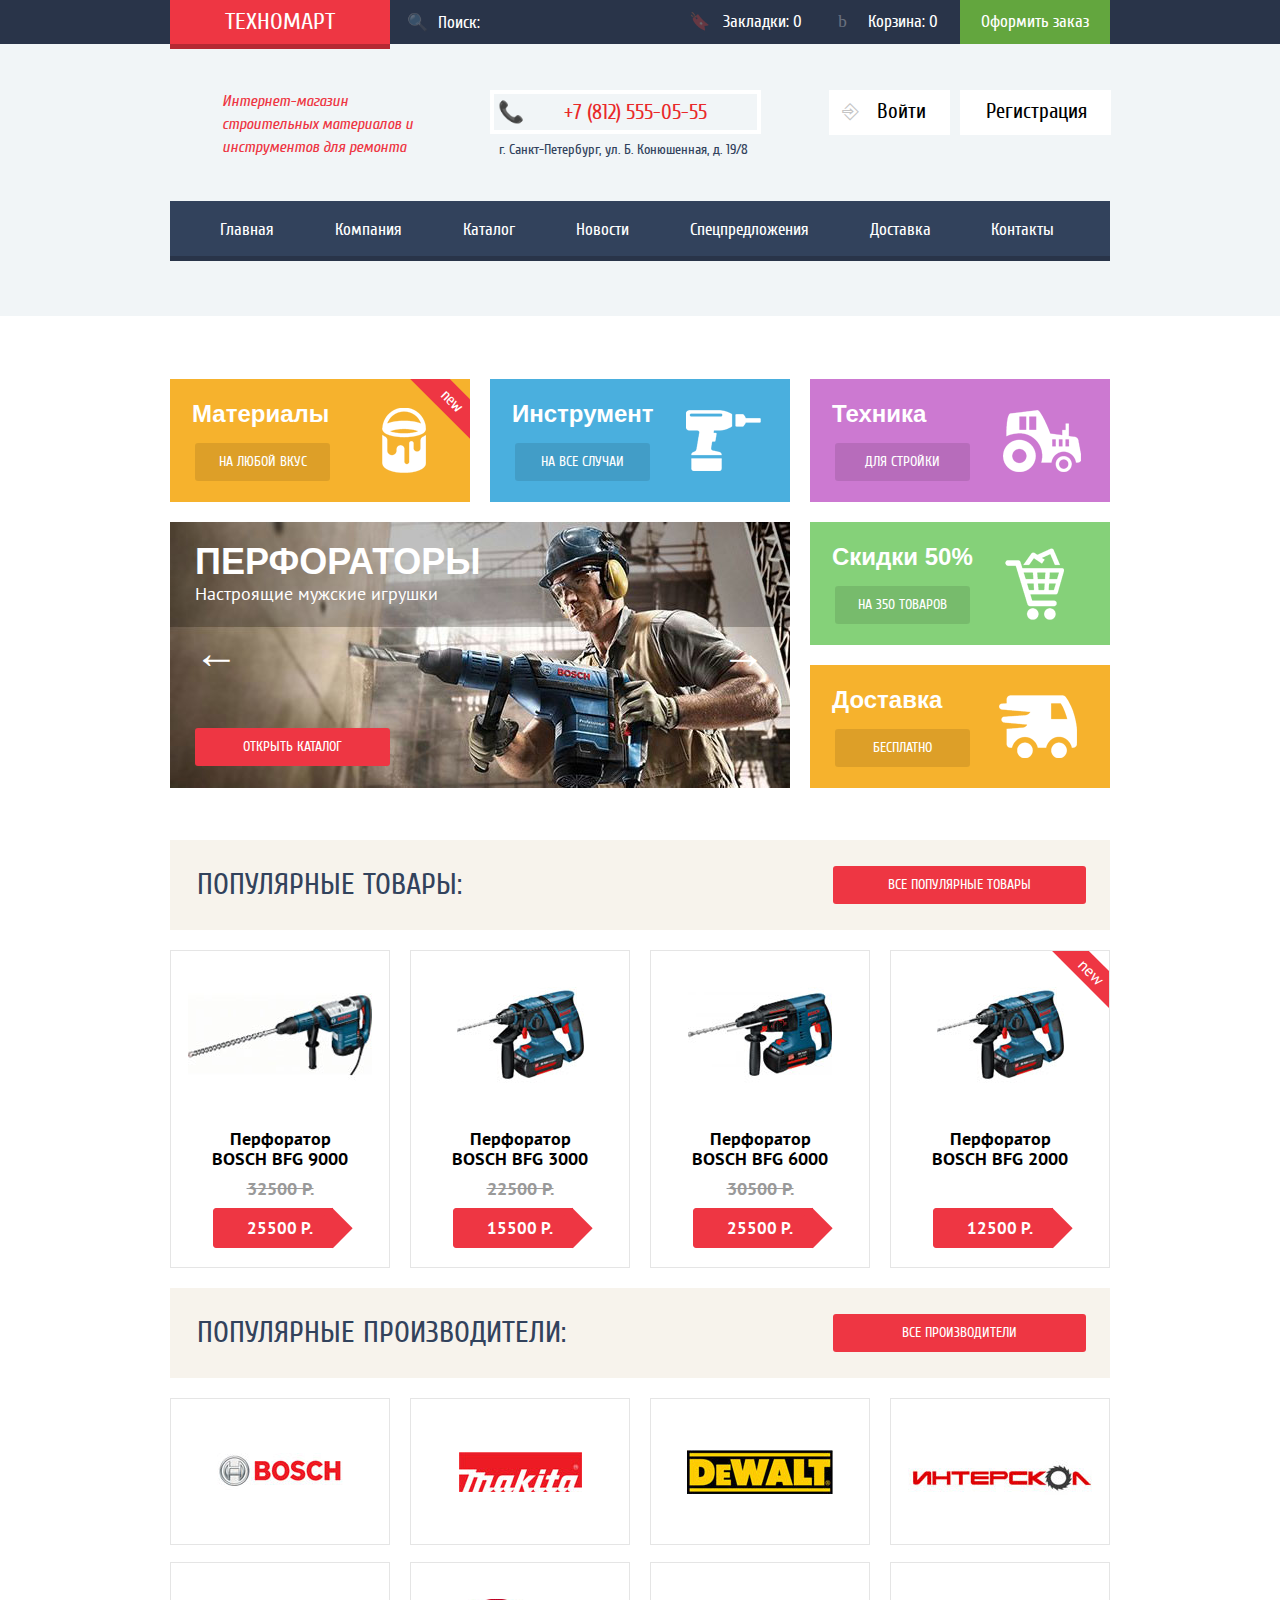
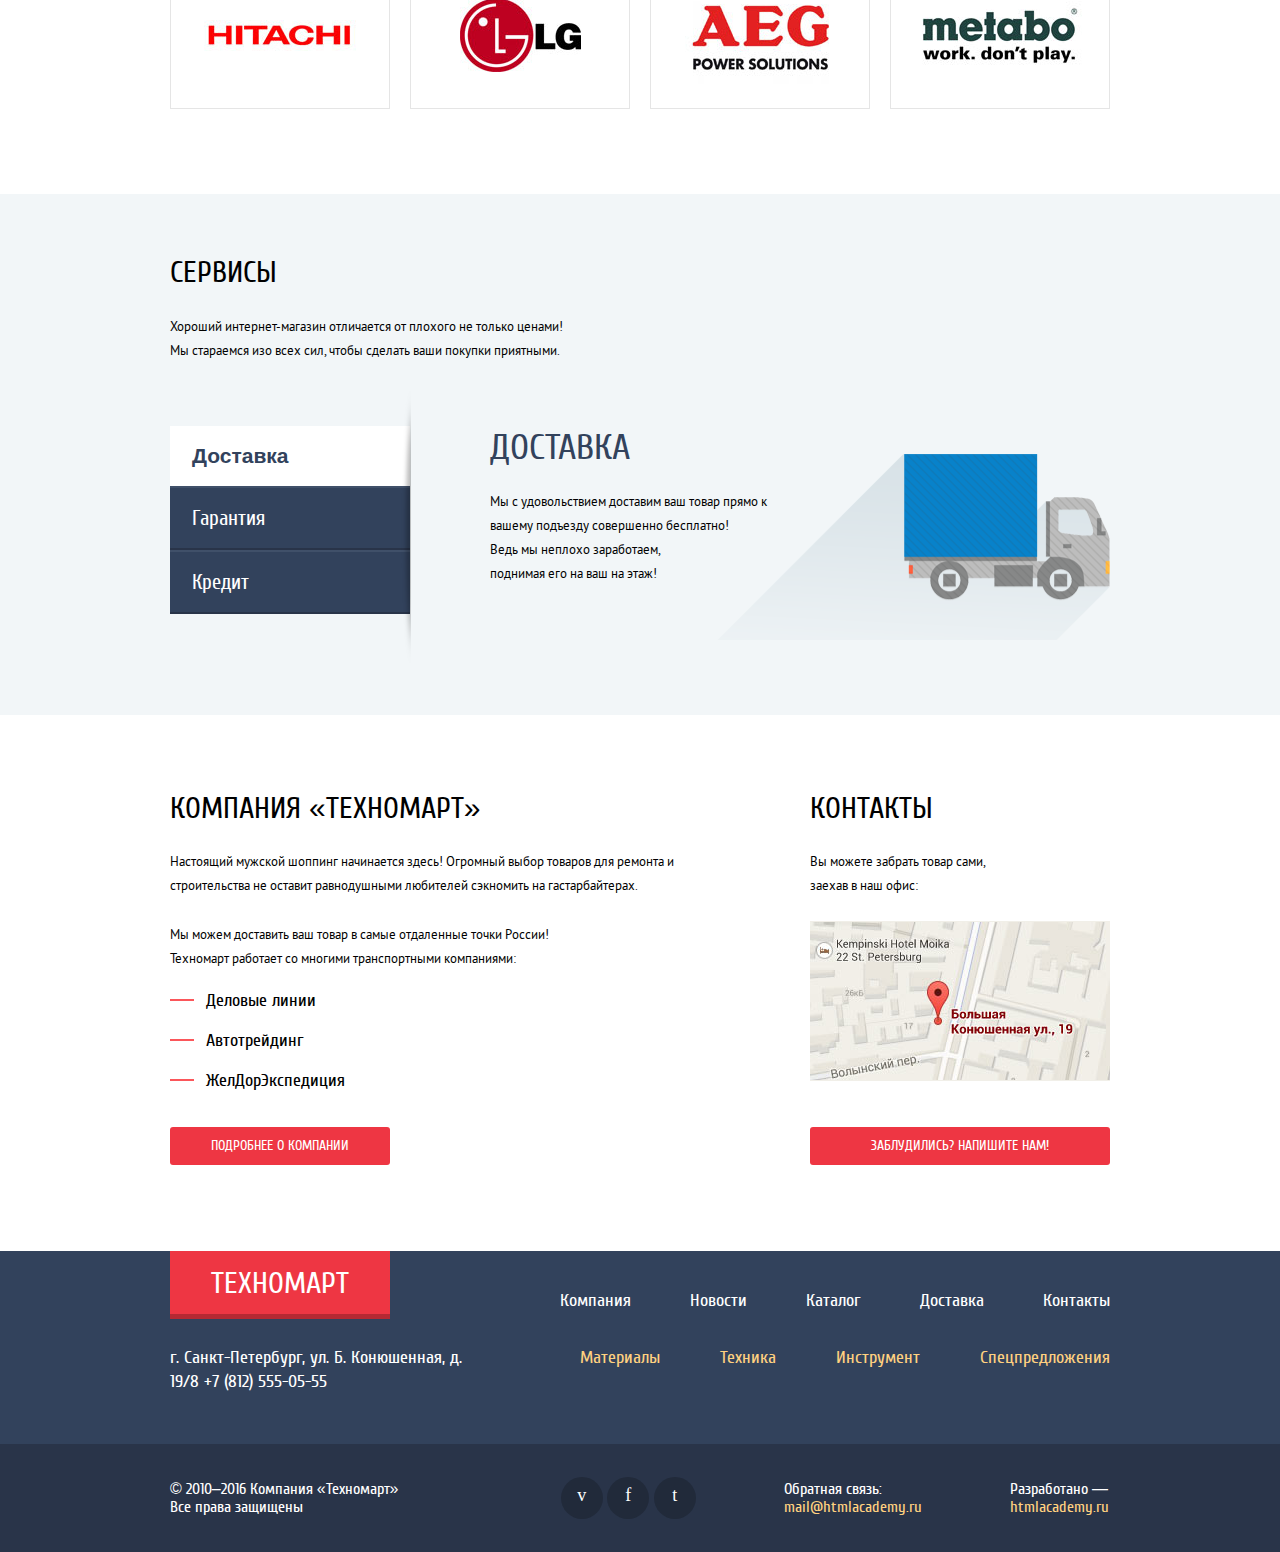
==== commit 555af832: "футер в пиксель + тень на табы" ====
--- a/index.html
+++ b/index.html
@@ -329,46 +329,48 @@
     <footer>
       <div class="footer-top">
         <div class="wrapper">
-          <div class="logo">
-            <a class="logo__title">Техномарт</a>
-          </div>
-          <nav class="footer-top__menu">
-            <ul class="footer-top__menu-list">
-              <li class="footer-top__menu-item">
-                <a href="#" class="footer-top__menu-item-link">Компания</a>
-              </li>
-              <li class="footer-top__menu-item">
-                <a href="#" class="footer-top__menu-item-link">Новости</a>
-              </li>
-              <li class="footer-top__menu-item">
-                <a href="catalog.html" class="footer-top__menu-item-link">Каталог</a>
-              </li>
-              <li class="footer-top__menu-item">
-                <a href="#" class="footer-top__menu-item-link">Доставка</a>
-              </li>
-              <li class="footer-top__menu-item">
-                <a href="#" class="footer-top__menu-item-link">Контакты</a>
-              </li>
-            </ul>
-          </nav>
-          <p class="footer-top__adress">г. Санкт-Петербург, ул. Б. Конюшенная, д. 19/8 +7 (812) 555-05-55
-          </p>
-          <section class="footer-top__submenu">
-            <ul class="footer-top__submenu-list">
-              <li class="footer-top__submenu-item">
-                <a href="#" class="footer-top__submenu-item-link">Материалы</a>
-              </li>
-              <li class="footer-top__submenu-item">
-                <a href="#" class="footer-top__submenu-item-link">Техника</a>
-              </li>
-              <li class="footer-top__submenu-item">
-                <a href="#" class="footer-top__submenu-item-link">Инструмент</a>
-              </li>
-              <li class="footer-top__submenu-item">
-                <a href="#" class="footer-top__submenu-item-link">Спецпредложения</a>
-              </li>
-            </ul>
-          </section>
+          <div class="footer-top__menu">
+            <div class="logo">
+              <a class="logo__title  logo__title--footer">Техномарт</a>
+            </div>
+            <nav class="footer-top__menu-nav">
+              <ul class="footer-top__menu-list">
+                <li class="footer-top__menu-item">
+                  <a href="#" class="footer-top__menu-item-link">Компания</a>
+                </li>
+                <li class="footer-top__menu-item">
+                  <a href="#" class="footer-top__menu-item-link">Новости</a>
+                </li>
+                <li class="footer-top__menu-item">
+                  <a href="catalog.html" class="footer-top__menu-item-link">Каталог</a>
+                </li>
+                <li class="footer-top__menu-item">
+                  <a href="#" class="footer-top__menu-item-link">Доставка</a>
+                </li>
+                <li class="footer-top__menu-item">
+                  <a href="#" class="footer-top__menu-item-link">Контакты</a>
+                </li>
+              </ul>
+            </nav>
+          </div>
+          <div class="footer-top__submenu">
+            <p class="footer-top__adress">г. Санкт-Петербург, ул. Б. Конюшенная, д. 19/8 +7 (812) 555-05-55
+            </p>
+              <ul class="footer-top__submenu-list">
+                <li class="footer-top__submenu-item">
+                  <a href="#" class="footer-top__submenu-item-link">Материалы</a>
+                </li>
+                <li class="footer-top__submenu-item">
+                  <a href="#" class="footer-top__submenu-item-link">Техника</a>
+                </li>
+                <li class="footer-top__submenu-item">
+                  <a href="#" class="footer-top__submenu-item-link">Инструмент</a>
+                </li>
+                <li class="footer-top__submenu-item">
+                  <a href="#" class="footer-top__submenu-item-link">Спецпредложения</a>
+                </li>
+              </ul>
+          </div>
         </div>
       </div>
       <div class="footer-bottom">
@@ -378,9 +380,9 @@
             </p>
           </section>
           <section class="footer-bottom__social">
-            <a href="vk.com" class="footer-bottom__social-link">Вконтакте</a>
-            <a href="facebook.com" class="footer-bottom__social-link">Фейсбук</a>
-            <a href="instagramm.com" class="footer-bottom__social-link">Инстаграмм</a>
+            <a href="vk.com" class="footer-bottom__social-link  footer-bottom__social-link--hidden"><span class="icon-vk"></span>Вконтакте</a>
+            <a href="facebook.com" class="footer-bottom__social-link"><span class="icon-facebook"></span>Фейсбук</a>
+            <a href="instagramm.com" class="footer-bottom__social-link"><span class="icon-twitter"></span>Инстаграм</a>
           </section>
           <div class="footer-bottom__feedback">
             <p class="footer-bottom__feedback-text">Обратная связь:</p>
--- a/css/style.css
+++ b/css/style.css
@@ -794,6 +794,7 @@
 }
 
 .service__submenu {
+  position: relative;
   display: flex;
   width: 100%;
   margin-top: 63px;
@@ -832,6 +833,17 @@
 #guarant:checked~.service__submenu-detals .service__features:nth-child(2),
 #credit:checked~.service__submenu-detals .service__features:last-child {
   display: flex;
+}
+
+.service__submenu-list::before {
+  content: "";
+  position: absolute;
+  width: 10px;
+  height: 272px;
+  top: -35px;
+  left: 231px;
+  background: url("../img/shadow-submenu.png");
+  z-index: 1;
 }
 
 .service__submenu-detals {
@@ -1016,6 +1028,24 @@
   background: #32425c;
 }
 
+.footer-top__menu {
+  display: flex;
+  width: 100%;
+  justify-content: space-between;
+}
+
+.logo__title--footer {
+  height: 63px;
+  font-size: 30px;
+  line-height: 120%;
+  padding: 15px 0;
+  box-sizing: border-box;
+}
+
+.footer-top__menu-nav {
+  margin-top: 38px;
+}
+
 .footer-top__menu-list {
   display: flex;
   width: 547px;
@@ -1023,14 +1053,29 @@
 }
 
 .footer-top__menu-item {
+  margin-right: 59px;
   font-size: 18px;
   line-height: 24px;
   font-weight: 400;
   color: #ffffff;
 }
 
+.footer-top__menu-item:last-child,
+.footer-top__submenu-item:last-child {
+  margin-right: 0;
+}
+
+.footer-top__submenu {
+  display: flex;
+  width: 100%;
+  margin-top: 32px;
+  margin-bottom: 50px;
+  justify-content: space-between;
+}
+
 .footer-top__adress {
   width: 322px;
+  margin: 0;
   font-size: 18px;
   line-height: 24px;
   font-weight: 400;
@@ -1045,6 +1090,7 @@
 }
 
 .footer-top__submenu-item {
+  margin-right: 60px;
   font-size: 18px;
   line-height: 24px;
   font-weight: 400;
@@ -1052,11 +1098,12 @@
 }
 
 .footer-bottom {
+  padding: 20px 0;
   background: #293449;
 }
 
 .footer-bottom__copyright {
-  width: 230px;
+  width: 232px;
   font-size: 16px;
   line-height: 18px;
   font-weight: 400;
@@ -1068,11 +1115,34 @@
 }
 
 .footer-bottom__social {
+  display: flex;
   width: 135px;
+  margin-left: 70px;
+  justify-content: space-between;
+  align-items: center;
+  color: #000000;
+}
+
+.footer-bottom__social-link {
+  display: block;
+  width: 42px;
+  height: 42px;
+  font-size: 0;
+  text-align: center;
+  border-radius: 50%;
+  background: #212a3a;
+}
+
+.footer-bottom__social-link span {
+  font-size: 18px;
+  line-height: 36px;
+  font-weight: 700;
+  color: #ffffff;
 }
 
 .footer-bottom__feedback {
   width: 137px;
+  align-self: center;
   font-size: 16px;
   line-height: 18px;
   font-weight: 400;
@@ -1080,6 +1150,7 @@
 }
 
 .footer-bottom__feedback-text {
+  margin: 0;
   color: #ffffff;
 }
 
@@ -1089,9 +1160,11 @@
 
 .footer-bottom__developer {
   width: 100px;
+  align-self: center;
 }
 
 .footer-bottom__developer-text {
+  margin: 0;
   color: #ffffff;
 }
 
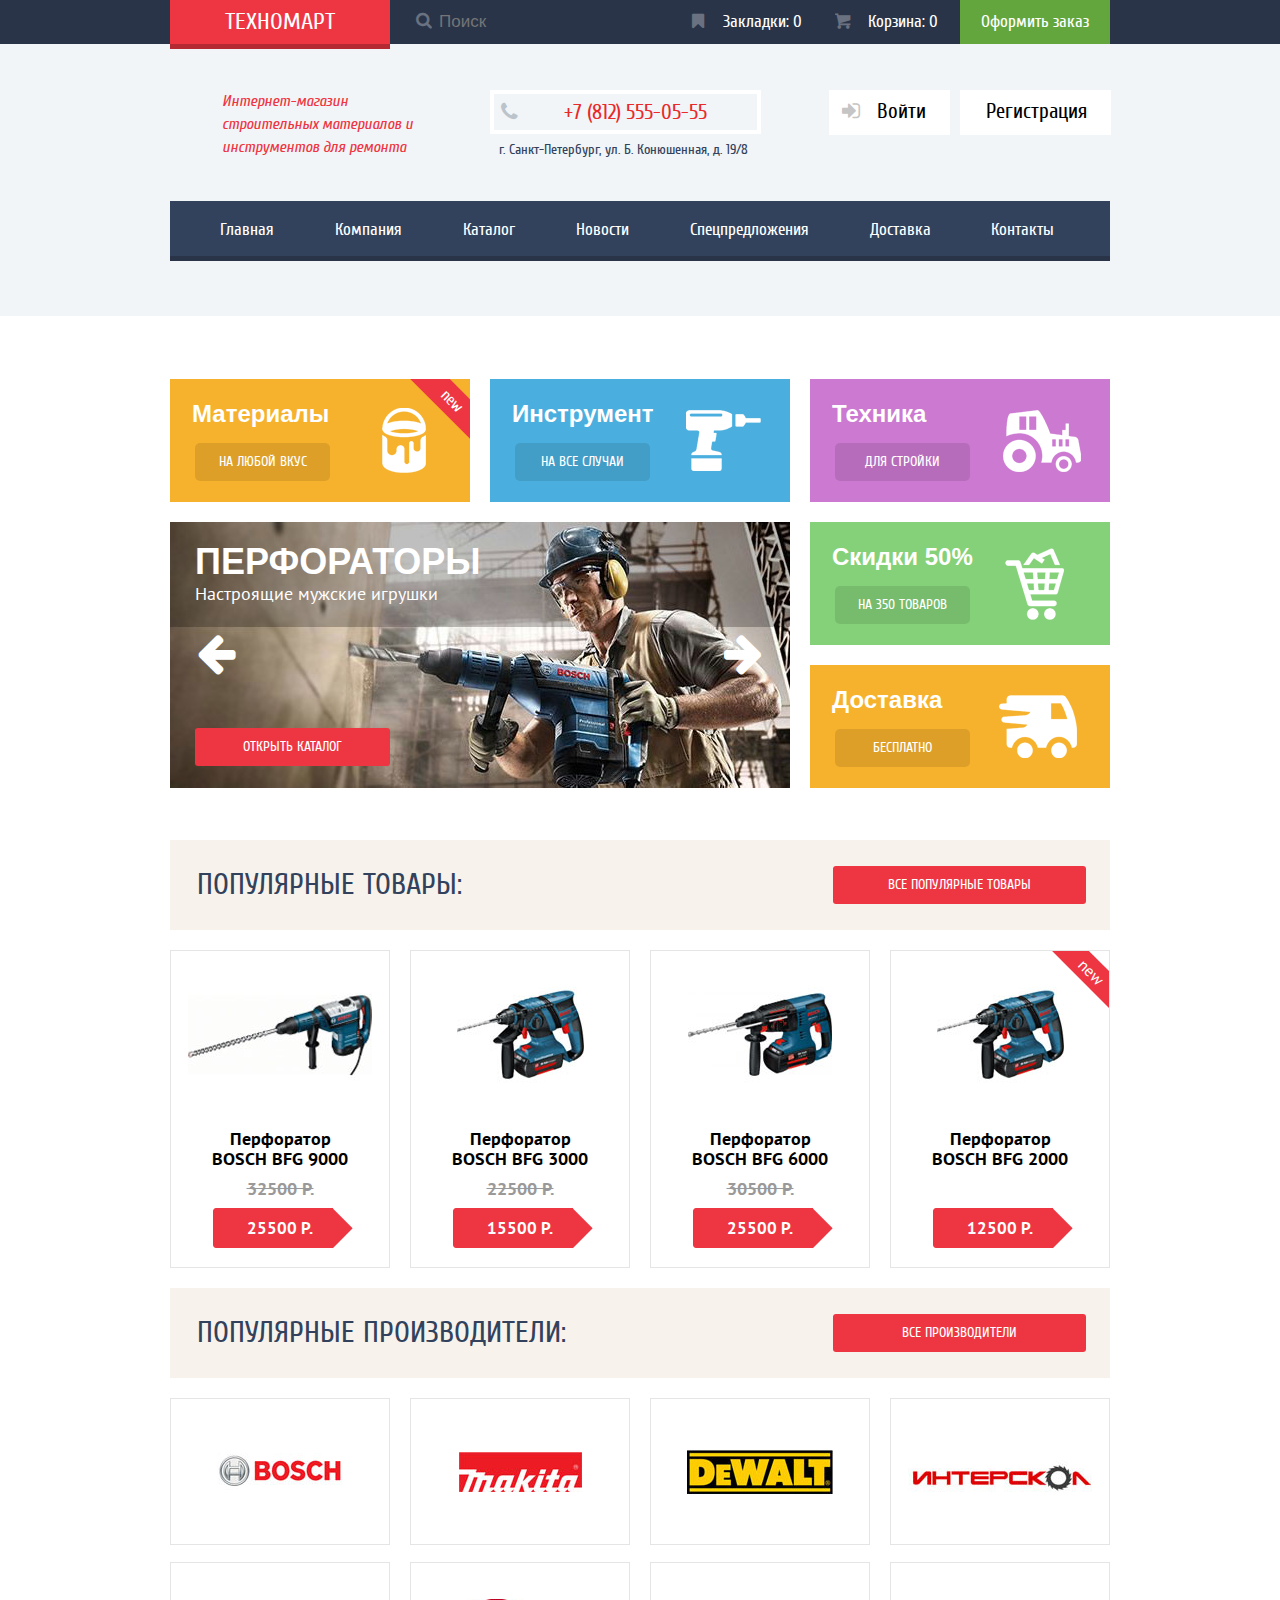
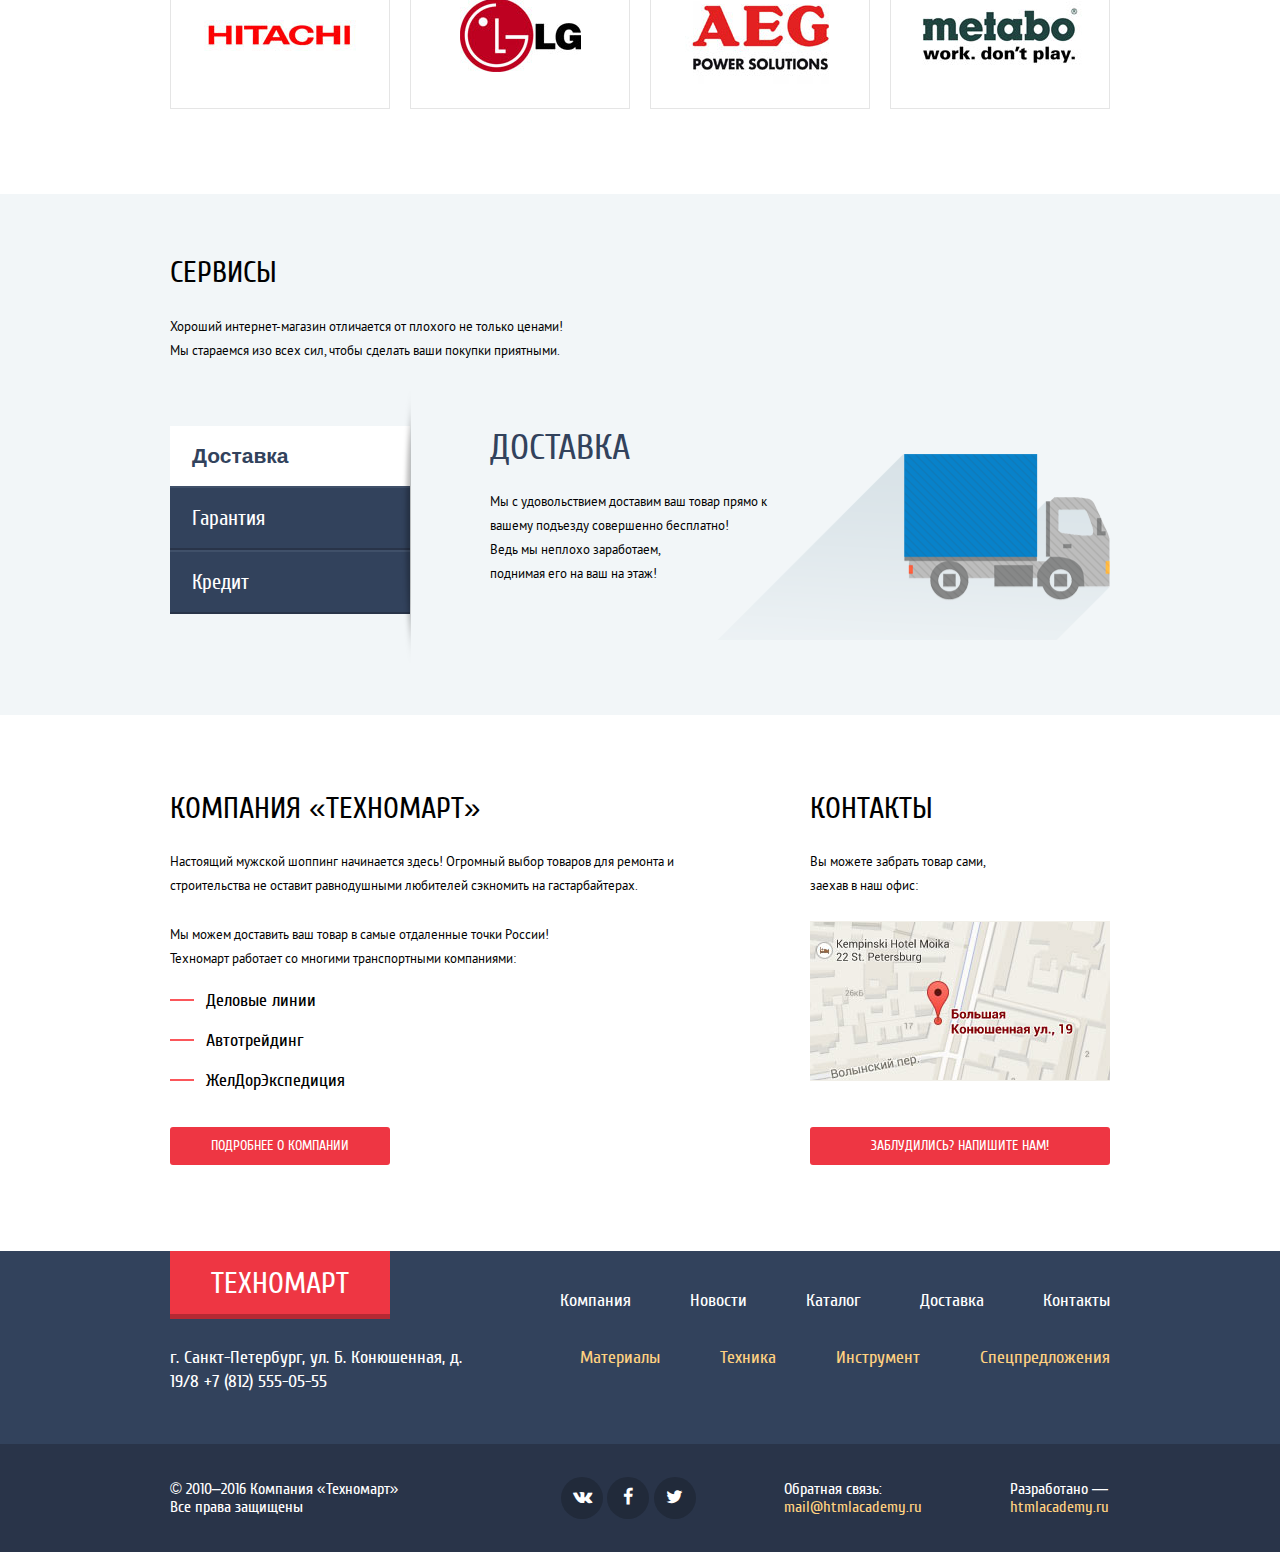
==== commit 59282722: "привела страницы в соответствие со стайлгайдом" ====
--- a/index.html
+++ b/index.html
@@ -9,16 +9,15 @@
   <body>
     <header>
       <section class="top-menu">
-        <div class="wrapper  wrapper--nowrap">
+        <div class="wrapper  wrapper--nowrap  wrapper--bg-color">
           <div class="logo">
             <a class="logo__title">Техномарт</a>
           </div>
           <section class="top-menu__search">
             <form method="get" class="form-search">
-              <label for="search" class="form-search__name">
-                <span class="icon-search"></span>Поиск:
-              </label>
-              <input type="search" name="search" id="search" class="form-search__input">
+              <label for="search" class="form-search__name">Поиск:</label>
+              <input type="search" name="search" id="search" class="form-search__input" placeholder="Поиск">
+              <span class="icon-search"></span>
             </form>
           </section>
           <section class="top-menu__cart">
@@ -170,6 +169,10 @@
                   <p class="popular-product__item-oldcost">32500 р.</p>
                   <a href="#" class="popular-product__item-price">25500 р.</a>
                 </div>
+                <div class="product__item-buy  product__item-buy--hover">
+                  <a href="#" class="product__item-buy-link  product__item-buy-link--cart">Купить</a>
+                  <a href="#" class="product__item-buy-link  product__item-buy-link--bookmarks">В закладки</a>
+                </div>
               </li>
               <li class="popular-product__name-item">
                 <div class="popular-product__item-foto">
@@ -180,6 +183,10 @@
                   <p class="popular-product__item-oldcost">22500 р.</p>
                   <a href="" class="popular-product__item-price">15500 р.</a>
                 </div>
+                <div class="product__item-buy  product__item-buy--hover">
+                  <a href="#" class="product__item-buy-link  product__item-buy-link--cart">Купить</a>
+                  <a href="#" class="product__item-buy-link  product__item-buy-link--bookmarks">В закладки</a>
+                </div>
               </li>
               <li class="popular-product__name-item">
                 <div class="popular-product__item-foto">
@@ -190,6 +197,10 @@
                   <p class="popular-product__item-oldcost">30500 р.</p>
                   <a href="#" class="popular-product__item-price">25500 р.</a>
                 </div>
+                <div class="product__item-buy  product__item-buy--hover">
+                  <a href="#" class="product__item-buy-link  product__item-buy-link--cart">Купить</a>
+                  <a href="#" class="product__item-buy-link  product__item-buy-link--bookmarks">В закладки</a>
+                </div>
               </li>
               <li class="popular-product__name-item  popular-product--item-new">
                 <div class="popular-product__item-foto">
@@ -198,6 +209,10 @@
                 <div class="popular-product__item-description">
                   <p class="popular-product__item-title">Перфоратор BOSCH BFG 2000</p>
                   <a href="" class="popular-product__item-price">12500 р.</a>
+                </div>
+                <div class="product__item-buy  product__item-buy--hover">
+                  <a href="#" class="product__item-buy-link  product__item-buy-link--cart">Купить</a>
+                  <a href="#" class="product__item-buy-link  product__item-buy-link--bookmarks">В закладки</a>
                 </div>
               </li>
             </ul>
@@ -267,7 +282,7 @@
             <p class="service__description-subtitle">Хороший интернет-магазин отличается от плохого не только ценами! Мы стараемся изо всех сил, чтобы сделать ваши покупки приятными.</p>
           </div>
           <section class="service__submenu">
-            <input type="radio" id="delivery" name="menu" checked>
+            <input type="radio" id="delivery" name="menu"  checked>
             <input type="radio" id="guarant" name="menu">
             <input type="radio" id="credit" name="menu">
             <ul class="service__submenu-list">
@@ -380,17 +395,22 @@
             </p>
           </section>
           <section class="footer-bottom__social">
-            <a href="vk.com" class="footer-bottom__social-link  footer-bottom__social-link--hidden"><span class="icon-vk"></span>Вконтакте</a>
-            <a href="facebook.com" class="footer-bottom__social-link"><span class="icon-facebook"></span>Фейсбук</a>
-            <a href="instagramm.com" class="footer-bottom__social-link"><span class="icon-twitter"></span>Инстаграм</a>
+            <a href="vk.com" class="footer-bottom__social-link  footer-bottom__social-link--hidden"><span class="icon-vk"></span>Вконтакте
+            </a>
+            <a href="facebook.com" class="footer-bottom__social-link"><span class="icon-facebook"></span>Фейсбук
+            </a>
+            <a href="instagramm.com" class="footer-bottom__social-link"><span class="icon-twitter"></span>Инстаграм
+            </a>
           </section>
           <div class="footer-bottom__feedback">
             <p class="footer-bottom__feedback-text">Обратная связь:</p>
-            <a href="mailto:mail@htmlacademy.ru" class="footer-bottom__feedback-mail">mail@htmlacademy.ru</a>
+            <a href="mailto:mail@htmlacademy.ru" class="footer-bottom__feedback-mail">mail@htmlacademy.ru
+            </a>
           </div>
           <div class="footer-bottom__developer">
             <p class="footer-bottom__developer-text">Разработано —</p>
-            <a href="htmlacademy.ru" class="footer-bottom__developer-link">htmlacademy.ru</a>
+            <a href="htmlacademy.ru" class="footer-bottom__developer-link">htmlacademy.ru
+            </a>
           </div>
         </div>
       </div>
--- a/css/style.css
+++ b/css/style.css
@@ -69,7 +69,6 @@
   font-family: "Cuprum", "Arial", sans-serif;
   color: #000000;
   background-color: #ffffff;
-  transition: all 3s ease;
 }
 
 ul {
@@ -131,30 +130,55 @@
   box-shadow: 0 5px 0 0 #b52933;
 }
 
+.logo__title:hover {
+  background: #ca2c37;
+  box-shadow: 0 5px 0 0 #9a212a;
+}
+
+.logo__title:active {
+  background: #ba2732;
+  box-shadow: 0 5px 0 0 #8e1e26;
+}
+
 .top-menu__search {
-  margin-left: 14px;
-  margin-top: 13px;
-}
-
-.form-search {
-  width: 260px;
+  position: relative;
+  width: 270px;
 }
 
 .form-search__name {
+  position: absolute;
+  width: 1px;
+  height: 1px;
+  margin: -1px;
+  padding: 0;
+  border: 0;
+  clip: rect(0 0 0 0);
+  overflow: hidden;
+}
+
+.icon-search {
+  position: absolute;
+  top: 11px;
+  left: 22px;
   font-size: 17px;
-  line-height: 18px;
-  font-weight: 400;
-  color: #ffffff;
-}
-
-.form-search__name span {
-  padding-right: 10px;
+  color: #ffffff;
   opacity: 0.3;
+  z-index: 5;
+}
+
+.top-menu__search:hover .icon-search,
+.top-menu__cart-item:hover .icon-bookmark,
+.top-menu__cart-item:hover .icon-basket {
+  opacity: 1;
 }
 
 .form-search__input {
-  width: 140px;
-  margin-left: 10px;
+  width: 100%;
+  height: 44px;
+  padding: 12px 0 12px 49px;
+  font-size: 17px;
+  line-height: 18px;
+  font-weight: 400;
   color: #ffffff;
   background: #293449;
   border: none;
@@ -190,6 +214,14 @@
   background: #ee3643;
 }
 
+.top-menu__cart-item--color:hover {
+  background: #ca2c37;
+}
+
+.top-menu__cart-item--color:active {
+  background: #ba2732;
+}
+
 .top-menu__cart-item:last-child {
   width: 150px;
   background: #63a63e;
@@ -198,6 +230,37 @@
 .top-menu__cart-item-link span {
   margin-right: 14px;
   opacity: 0.3;
+}
+
+.top-menu__cart-item:hover,
+.form-search__input:hover {
+  background: #212a3a;
+}
+
+.form-search__input:focus,
+.form-search__input:active{
+  color: #000000;
+  background: #ffffff;
+}
+
+
+ .form-search__input:focus+.icon-search {
+  color: #ee3643;
+  opacity: 1;
+}
+
+.top-menu__cart-item:active {
+  color: #8b8e94;
+  background: #161d29;
+}
+
+.top-menu__cart-item:last-child:hover {
+  background: #5fbb2d;
+}
+
+.top-menu__cart-item:last-child:active {
+  color: #7ba265;
+  background: #518534;
 }
 
 .user-menu {
@@ -282,6 +345,21 @@
   color: #c5c5c5;
 }
 
+.user-menu__login-enter-link:hover {
+  color: #ee3643;
+}
+
+.user-menu__login-enter-link:hover span,
+.user-menu__login-name:hover span {
+  color: #32425c;
+}
+
+.user-menu__login-enter-link:active,
+.user-menu__login-enter-link:active span,
+.user-menu__login-name:active span {
+  color: #c5c5c5;
+}
+
 .user-menu__login-name {
   width: 299px;
   padding: 8px 0 10px;
@@ -303,16 +381,19 @@
 .icon-user {
   padding-right: 11px;
   padding-left: 5px;
+  color: #c5c5c5;
 }
 
 .icon-logout {
   padding-left: 26px;
+  color: #c5c5c5;
 }
 
 .user-menu__login-info-list {
   display: flex;
   margin-top: 8px;
   justify-content: flex-start;
+  color: #32425c;
 }
 
 .user-menu__login-info-item {
@@ -327,6 +408,14 @@
 .user-menu__login-info-item:last-child {
   margin-left: 33px;
   list-style-type: disc;
+}
+
+.user-menu__login-info-item a:hover {
+  color: #ee3643;
+}
+
+.user-menu__login-info-item a:active {
+  color: #c5c5c5;
 }
 
 .menu-navigation {
@@ -345,14 +434,21 @@
 }
 
 .menu-navigation__item {
-  padding-top: 20px;
-  padding-bottom: 18px;
+  padding: 20px 30px 18px;
   font-size: 17px;
   line-height: 17px;
   font-weight: 400;
   color: #ffffff;
 }
-/*===================================================*/
+
+.menu-navigation__item:hover {
+  background: #293449;
+}
+
+.menu-navigation__item:active {
+  opacity: 0.3;
+}
+
 
 
 /*====================INDEX MAIN===========================*/
@@ -448,7 +544,7 @@
   color: #ffffff;
   text-transform: uppercase;
   background-color: rgba(0, 0, 0, 0.1);
-  border-radius: 3px;
+  border-radius: 5px;
   box-sizing: border-box;
 }
 
@@ -467,12 +563,23 @@
   background-position: 85%;
 }
 
+.category__item-link:hover,
+.sale__item-link:hover {
+  background: #cccccc;
+}
+
+.category__item-link:active,
+.sale__item-link:active {
+  background: #b2b2b2;
+}
+
 /*====== SLIDER =======*/
 
 .slider {
   position: relative;
   display: flex;
   width: 620px;
+  transition: all 3s ease;
 }
 
 input[type="radio"] {
@@ -562,6 +669,14 @@
   cursor: pointer;
 }
 
+.slider__link:hover {
+  background: #ca2c37;
+}
+
+.slider__link:active {
+  background: #ba2732;
+}
+
 /*============== POPULAR ==================*/
 
 
@@ -600,6 +715,14 @@
   background: #ee3643;
   box-sizing: border-box;
   cursor: pointer;
+}
+
+.popular-product__title-link:hover {
+  background: #ca2c37;
+}
+
+.popular-product__title-link:active {
+  background: #ba2732;
 }
 
 .popular-product__name {
@@ -640,6 +763,7 @@
   text-align: center;
   background: #ee3643;
   transform: rotate(45deg);
+  z-index: 5;
 }
 
 .popular-product__item-foto {
@@ -718,6 +842,17 @@
   z-index: 1;
 }
 
+.popular-product__name-item:hover,
+.popular-mark__name-item:hover {
+  border: none;
+  box-shadow: 0 10px 25px 0 rgba(41, 52, 73, 0.5);
+}
+
+.popular-product__name-item:hover .product__item-buy {
+  display: flex;
+}
+
+
 .popular-mark__name {
   margin-top: 20px;
 }
@@ -756,6 +891,14 @@
   cursor: pointer;
 }
 
+.popular-mark__name-item:active {
+  border: none;
+  box-shadow: 0 4px 10px 0 rgba(41, 52, 73, 0.5);
+}
+
+.popular-mark__name-item:active a {
+  opacity: 0.3;
+}
 
 
 /*========= SERVICE ===========*/
@@ -801,7 +944,21 @@
   margin-bottom: 75px;
 }
 
-.service__submenu-item {
+#delivery:checked~.service__submenu-list .service__submenu-item:first-child,
+#guarant:checked~.service__submenu-list .service__submenu-item:nth-child(2),
+#credit:checked~.service__submenu-list .service__submenu-item:last-child  {
+  background: #ffffff;
+  border: none;
+}
+
+#delivery:checked~.service__submenu-list .service__submenu-item:first-child label,
+#guarant:checked~.service__submenu-list .service__submenu-item:nth-child(2) label,
+#credit:checked~.service__submenu-list .service__submenu-item:last-child label {
+  font-weight: 700;
+  color: #32425c;
+}
+
+.service__submenu-list .service__submenu-item {
   width: 240px;
   padding: 15px 0 15px 22px;
   color: #ffffff;
@@ -811,22 +968,20 @@
   box-sizing: border-box;
 }
 
-input:checked~.service__submenu-list .service__submenu-item:first-child,
-.service__submenu-item:hover {
-  background: #ffffff;
-  border: none;
+.service__submenu-item:hover{
+  background: #293449;
+}
+
+.service__submenu-item:hover label {
+  color: #ffffff;
 }
 
 .service__submenu-item label {
+  display: block;
+  width: 100%;
   font-size: 21px;
   line-height: 30px;
   color: #ffffff;
-}
-
-input:checked~.service__submenu-list .service__submenu-item:first-child label,
-.service__submenu-item:hover label{
-  font-weight: 700;
-  color: #32425c;
 }
 
 #delivery:checked~.service__submenu-detals .service__features:first-child,
@@ -983,6 +1138,16 @@
   box-sizing: border-box;
 }
 
+.about-us__link:hover,
+.contacts__popup:hover {
+  background: #ca2c37;
+}
+
+.about-us__link:active,
+.contacts__popup:active {
+  background: #ba2732;
+}
+
 .contacts {
   display: flex;
   width: 300px;
@@ -1095,6 +1260,17 @@
   line-height: 24px;
   font-weight: 400;
   color: #ffd180;
+}
+
+.footer-top__menu-item-link:hover,
+.footer-top__submenu-item-link:hover {
+  text-decoration: underline;
+}
+
+.footer-top__menu-item-link:active,
+.footer-top__submenu-item-link:active {
+  opacity: .5;
+  text-decoration: none;
 }
 
 .footer-bottom {
@@ -1133,9 +1309,14 @@
   background: #212a3a;
 }
 
+.footer-bottom__social-link:hover,
+.footer-bottom__social-link:active {
+  background: #ee3643;
+}
+
 .footer-bottom__social-link span {
   font-size: 18px;
-  line-height: 36px;
+  line-height: 40px;
   font-weight: 700;
   color: #ffffff;
 }
@@ -1172,6 +1353,17 @@
   color: #ffd180;
 }
 
+.footer-bottom__feedback-mail:hover,
+.footer-bottom__developer-link:hover {
+  text-decoration: underline;
+}
+
+.footer-bottom__feedback-mail:active,
+.footer-bottom__developer-link:active {
+  text-decoration: none;
+  color: #ee3643;
+}
+
 /*===================================================*/
 /* ======================================================================================================================================================= */
 
@@ -1179,17 +1371,44 @@
 
 /*=============================================Catalog=================================================================================================*/
 
+
+/*=========BREADCRUMBS================*/
+
+.breadcrumbs {
+  margin: 23px 0;
+}
+
 .breadcrumbs__list {
   display: flex;
   justify-content: flex-start;
+  align-items: baseline;
 }
 
 .breadcrumbs__item {
+  margin-left: 19px;
   font-family: "PT Sans", "Arial", sans-serif;
   font-size: 13px;
   line-height: 18px;
   font-weight: 400;
   text-transform: uppercase;
+}
+
+.breadcrumbs__item:first-child {
+  margin-left: 0;
+}
+
+
+.icon-home {
+  font-size: 16px;
+  line-height: 20px;
+  color: #c1c6ce;
+}
+
+.icon-next {
+  margin-left: 17px;
+  font-size: 14px;
+  line-height: 20px;
+  color: #c1c6ce;
 }
 
 .breadcrumbs__item-text--hidden { /*прячем текст для читалок*/
@@ -1203,12 +1422,19 @@
   overflow: hidden;
 }
 
+
+
+/*===================ASIDE================================*/
+
 .catalog__title {
   width: 100%;
+  margin-bottom: 20px;
   background: #f2f6f8;
 }
 
 h1 {
+  margin: 0;
+  padding: 32px 0 35px 31px;
   font-size: 30px;
   line-height: 30px;
   font-weight: 400;
@@ -1221,6 +1447,8 @@
 }
 
 .filter__title {
+  margin: 0;
+  padding: 15px 0 15px 20px;
   font-family: "PT Sans", "Arial", sans-serif;
   font-size: 13px;
   line-height: 18px;
@@ -1232,6 +1460,7 @@
 .filter__price-title,
 .filter__mark-title,
 .filter__type-title {
+  margin: 22px 0;
   font-family: "PT Sans", "Arial", sans-serif;
   font-size: 17px;
   line-height: 30px;
@@ -1239,20 +1468,167 @@
   text-transform: uppercase;
 }
 
-.filter__mark-item {
+.filter__price {
+  border-bottom: 1px solid #e5e5e5;
+}
+
+.filter__price-range-controls {
+  position: relative;
+  width: 100%;
+  min-height: 80px;
+  padding: 39px 20px 0;
+  margin-bottom: 10px;
+  background: #f7f3ec;
+  border-radius: 5px;
+  box-sizing: border-box;
+}
+
+.filter__price-range-scale {
+  height: 2px;
+  background: #d7dcde;
+}
+
+.filter__price-range-scale-bar {
+  width: 80%;
+  height: 2px;
+  background: #00ca74;
+}
+
+.filter__price-range-toggle {
+  position: absolute;
+  top: 30px;
+  left: 0;
+  width: 4px;
+  height: 4px;
+  border: 8px solid #ffffff;
+  border-radius: 50%;
+  background: #ababab;
+  box-shadow: 0 2px 1px 0 #cfcfcf;
+  cursor: pointer;
+}
+
+.filter__price-range-toggle--min {
+  left: 20px;
+}
+
+.filter__price-range-toggle--max {
+  left: 161px;
+}
+
+.filter__price-range-cost label {
+  display: inline-block;
+  width: 50%;
+  font-size: 16px;
+}
+
+.filter__price-range-cost {
+  margin-bottom: 25px;
+  font-size: 0;
+}
+
+.filter__price-range-cost input {
+  width: 95px;
+  padding: 14px 0;
+  font-family: "PT Sans", "Arial", sans-serif;
+  font-size: 17px;
+  text-align: center;
+  color: #000000;
+  border: none;
+  outline: none;
+  border-radius: 5px;
+  background: #f7f3ec;
+}
+
+.price-range-cost-min input {
+  margin-right: 9px;
+}
+
+.price-range-cost-max input{
+  margin-left: 13px;
+}
+
+.filter__mark {
+  border-bottom: 1px solid #e5e5e5;
+}
+
+.filter__mark-list {
+  margin-bottom: 20px;
+}
+
+input[type="checkbox"]+label,
+input[type="radio"]+label {
+  position: relative;
+  display: block;
+  margin-bottom: 20px;
+  padding-left: 35px;
   font-family: "PT Sans", "Arial", sans-serif;
   font-size: 15px;
   line-height: 20px;
   font-weight: 400;
-  text-transform: uppercase;
+  color: #000000;
+  text-transform: uppercase;
+  cursor: pointer;
+}
+
+input[type="checkbox"]+label:hover::before,
+input[type="radio"]+label:hover::before,
+input[type="radio"]:checked+label:hover::after {
+  color: #b5b5b5;
+  border-color: #b5b5b5;
+}
+
+input[type="checkbox"]:disabled+label,
+input[type="radio"]:disabled+label {
+  opacity: .4;
+}
+
+input[type="checkbox"]+label::before {
+  content: "\2610";
+  position: absolute;
+  display: block;
+  width: 25px;
+  height: 25px;
+  top: 0;
+  left: 0;
+  font-family: "symbols-technomart";
+  font-size: 28px;
+  color: #c1c1c1;
+}
+
+input[type="checkbox"]:checked+label::before {
+  content: "\2611";
+}
+
+input[type="radio"]+label::before {
+  content: "";
+  position: absolute;
+  display: block;
+  width: 18px;
+  height: 17px;
+  top: 0;
+  left: 0;
+  border: 3px solid #c1c1c1;
+  border-radius: 50%;
+}
+
+input[type="radio"]:checked+label::after{
+  content: "\25cf";
+  position: absolute;
+  top: 1px;
+  left: 7px;
+  color: #c1c1c1;
+}
+
+input[type="checkbox"] {
+  display: none;
+}
+
+.filter__type {
+  margin-bottom: 76px;
 }
 
 .filter__type-item {
-  font-family: "PT Sans", "Arial", sans-serif;
   font-size: 14px;
-  line-height: 20px;
-  font-weight: 400;
-  text-transform: uppercase;
 }
 
 .btn {
@@ -1267,21 +1643,36 @@
   border: 1px solid #e5e5e5;
   border-radius: 3px;
   box-sizing: border-box;
+  cursor: pointer;
+  outline: none;
+}
+
+.btn:hover {
+  border-color: #bdc6ca;
+}
+
+.btn:active {
+  border-color: #ee3643;
 }
 
 .catalog__content {
   width: 700px;
 }
 
+
+/*===============SORTING=================*/
+
 .sorting {
   display: flex;
   width: 100%;
+  padding: 12px 0;
   justify-content: space-between;
   background: #f7f3ec;
 }
 
 .sorting__title {
   width: 105px;
+  padding-left: 20px;
   font-family: "PT Sans", "Arial", sans-serif;
   font-size: 13px;
   line-height: 18px;
@@ -1292,38 +1683,133 @@
 .sorting__menu {
   display: flex;
   width: 360px;
+  margin-left: 120px;
+  margin-right: 45px;
   justify-content: space-between;
 }
 
-.sorting__menu-item {
+.sorting__menu-item a {
   font-family: "PT Sans", "Arial", sans-serif;
   font-size: 13px;
   line-height: 18px;
   font-weight: 400;
-  text-transform: uppercase;
+  color: #acaaa5;
+  text-transform: uppercase;
+  border-bottom: 1px dotted #ee3643;
+}
+
+.sorting__menu-item .sorting__menu-item-link--active,
+.sorting__menu-item .sorting__menu-item-link--active:hover  {
+  color: #ee3643;
+  border: none;
+}
+
+.sorting__menu-item a:hover {
+  border-bottom-style: solid;
+  color: #000000;
+}
+
+.sorting__menu-item a:active {
+  color: #ee3643;
+  border-bottom: none;
 }
 
 .sorting__sign {
   display: flex;
   width: 60px;
+  margin-right: 15px;
   justify-content: space-between;
 }
 
+.sorting__sign-item {
+  position: relative;
+  font-size: 23px;
+}
+
+.sorting__sign-link {
+  color: #c6c2bd;
+}
+
+.sorting__sign-link:hover {
+  color: #000000;
+}
+
+.sorting__sign-link:active {
+  color: #ee3643;
+}
+
+.sorting__sign-link span {
+  position: absolute;
+  width: 1px;
+  height: 1px;
+  margin: -1px;
+  padding: 0;
+  border: 0;
+  clip: rect(0 0 0 0);
+  overflow: hidden;
+}
+
+.sorting__sign-link--active {
+  color: #ee3643;
+}
+
+.icon-up::before {
+  content: "\25b2";
+  vertical-align: top;
+}
+
+.icon-down::before {
+  content: "\2c5";
+  vertical-align: top;
+}
+
+/*==============PRODUCT====================*/
+
 .product__list {
   display: flex;
   width: 700px;
-  min-height: 995px;
+  margin-top: 20px;
+  margin-bottom: 52px;
   justify-content: space-between;
   align-content: space-between;
   flex-wrap: wrap;
 }
 
 .product__item {
+  position: relative;
   width: 220px;
+  margin-bottom: 20px;
   border: 1px solid #e5e5e5;
+  overflow: hidden;
+}
+
+.product__list li:nth-last-child(-n+3) {
+  margin-bottom: 0;
+}
+
+.product__item-info-foto {
+  height: 180px;
+  line-height: 180px;
+  text-align: center;
+}
+
+.product__item-info-foto img {
+  vertical-align: middle;
+}
+
+.product__item-info-description {
+  display: flex;
+  min-height: 149px;
+  padding: 0 30px 20px;
+  flex-wrap: wrap;
+  justify-content: center;
+  align-content: space-between;
+  text-align: center;
+  box-sizing: border-box;
 }
 
 .product__item-info-name {
+  margin: 0;
   font-family: "PT Sans", "Arial", sans-serif;
   font-size: 18px;
   line-height: 20px;
@@ -1331,6 +1817,8 @@
 }
 
 .product__item-info-oldcost {
+  width: 100%;
+  margin: 18px 0 13px;
   font-family: "PT Sans", "Arial", sans-serif;
   font-size: 17px;
   line-height: 18px;
@@ -1341,21 +1829,68 @@
 }
 
 .product__item-info-price {
+  position: relative;
+  display: inline-block;
+  width: 135px;
+  margin: 0;
+  padding: 10px 0;
   font-family: "PT Sans", "Arial", sans-serif;
   font-size: 17px;
   line-height: 18px;
   font-weight: 700;
-  text-transform: uppercase;
+  color: #ffffff;
+  text-align: center;
+  text-transform: uppercase;
+  border: 1px solid #ee3643;
+  border-radius: 3px;
+  background: #ee3643;
+  box-sizing: border-box;
+  cursor: pointer;
+}
+
+.product__item-info-price::before {
+  content: "";
+  position: absolute;
+  background: #ee3643;
+  right: 0;
+  bottom: 5px;
+  width: 29px;
+  height: 28px;
+  transform: rotate(45deg);
+  z-index: 2;
+}
+
+.product__item-info-price::after {
+  content: "";
+  position: absolute;
+  background: #ffffff;
+  right: -9px;
+  bottom: -1px;
+  width: 23px;
+  height: 41px;
+  z-index: 1;
 }
 
 .product__item-buy {
-  display: flex;
+  display: none;
+  position: absolute;
+  width: 185px;
+  min-height: 105px;
+  top: 10%;
+  left: 8%;
   flex-wrap: wrap;
-  width: 136px;
-  min-height: 85px;
+  justify-content: center;
+  align-content: flex-start;
+  background: #ffffff;
+}
+
+.product__item:nth-child(3) .product__item-buy,
+.product__item:hover .product__item-buy {
+  display: flex;
 }
 
 .product__item-buy-link {
+  position: relative;
   width: 136px;
   padding-top: 10px;
   padding-bottom: 7px;
@@ -1377,30 +1912,99 @@
   box-shadow: 0 3px 0 0 #367315;
 }
 
+.product__item-buy-link--cart::before {
+  content: "\62";
+  position: absolute;
+  top: 10px;
+  left: 15px;
+  font-family: "symbols-technomart";
+  font-size: 17px;
+  color: #ffffff;
+  opacity: 0.3;
+}
+
 .product__item-buy-link--bookmarks {
   color: #32425c;
   border: 3px solid #63a63e;
 }
 
+.product__item:hover {
+  border: none;
+  box-shadow: 0 10px 25px 0 rgba(41, 52, 73, 0.5);
+}
+
+.product__item-buy-link--cart:hover {
+  background: #5fbb2d;
+}
+
+.product__item-buy-link--cart:active {
+  background: #518534;
+}
+
+.product__item-buy-link--cart:hover::before,
+.product__item-buy-link--cart:active::before{
+  opacity: 1;
+}
+
+.product__item-buy-link--bookmarks:hover {
+  border-color: #32425c;
+}
+.product__item-buy-link--bookmarks:active {
+  opacity: 0.3;
+}
+
+/*=============PAGINATION========================*/
+
 .pagination__list {
   display: flex;
   width: 700px;
+  margin-left: 240px;
   justify-content: flex-start;
 }
 
 .pagination__item {
+  width: 38px;
+  margin-right: 10px;
+  padding: 14px 0;
   font-family: "PT Sans", "Arial", sans-serif;
   font-size: 13px;
   line-height: 18px;
   font-weight: 400;
-  text-transform: uppercase;
-}
+  text-align: center;
+  text-transform: uppercase;
+  border: 1px solid #e5e5e5;
+  border-radius: 3px;
+}
+
+.pagination__item--next {
+  width: 140px;
+  margin-right: 0;
+}
+
+.pagination__item--active {
+  color: #ffffff;
+  background: #ee3643;
+  border: none;
+}
+
+.pagination__item:hover {
+  border-color: #bdc6ca;
+}
+
+.pagination__item:active {
+  border-color: #ee3643;
+}
+
+
+/*================ABOUT-PRODUCT===================*/
 
 .about-product {
+  margin-top: 60px;
   background: #f2f6f8;
 }
 
 .about-product__title {
+  margin-top: 67px;
   font-size: 30px;
   line-height: 24px;
   font-weight: 400;
@@ -1408,12 +2012,12 @@
 }
 
 .about-product__text {
+  margin: 36px 0 67px;
   font-family: "PT Sans", "Arial", sans-serif;
   font-size: 13px;
   line-height: 24px;
   font-weight: 400;
 }
-======================================================================================================================================================= */
 
 
 /*======================  ICONS  =======================================*/
@@ -1443,7 +2047,6 @@
   text-decoration: inherit;
   font-style: normal;
   font-variant: normal;
-
   speak: none;
 }
 
